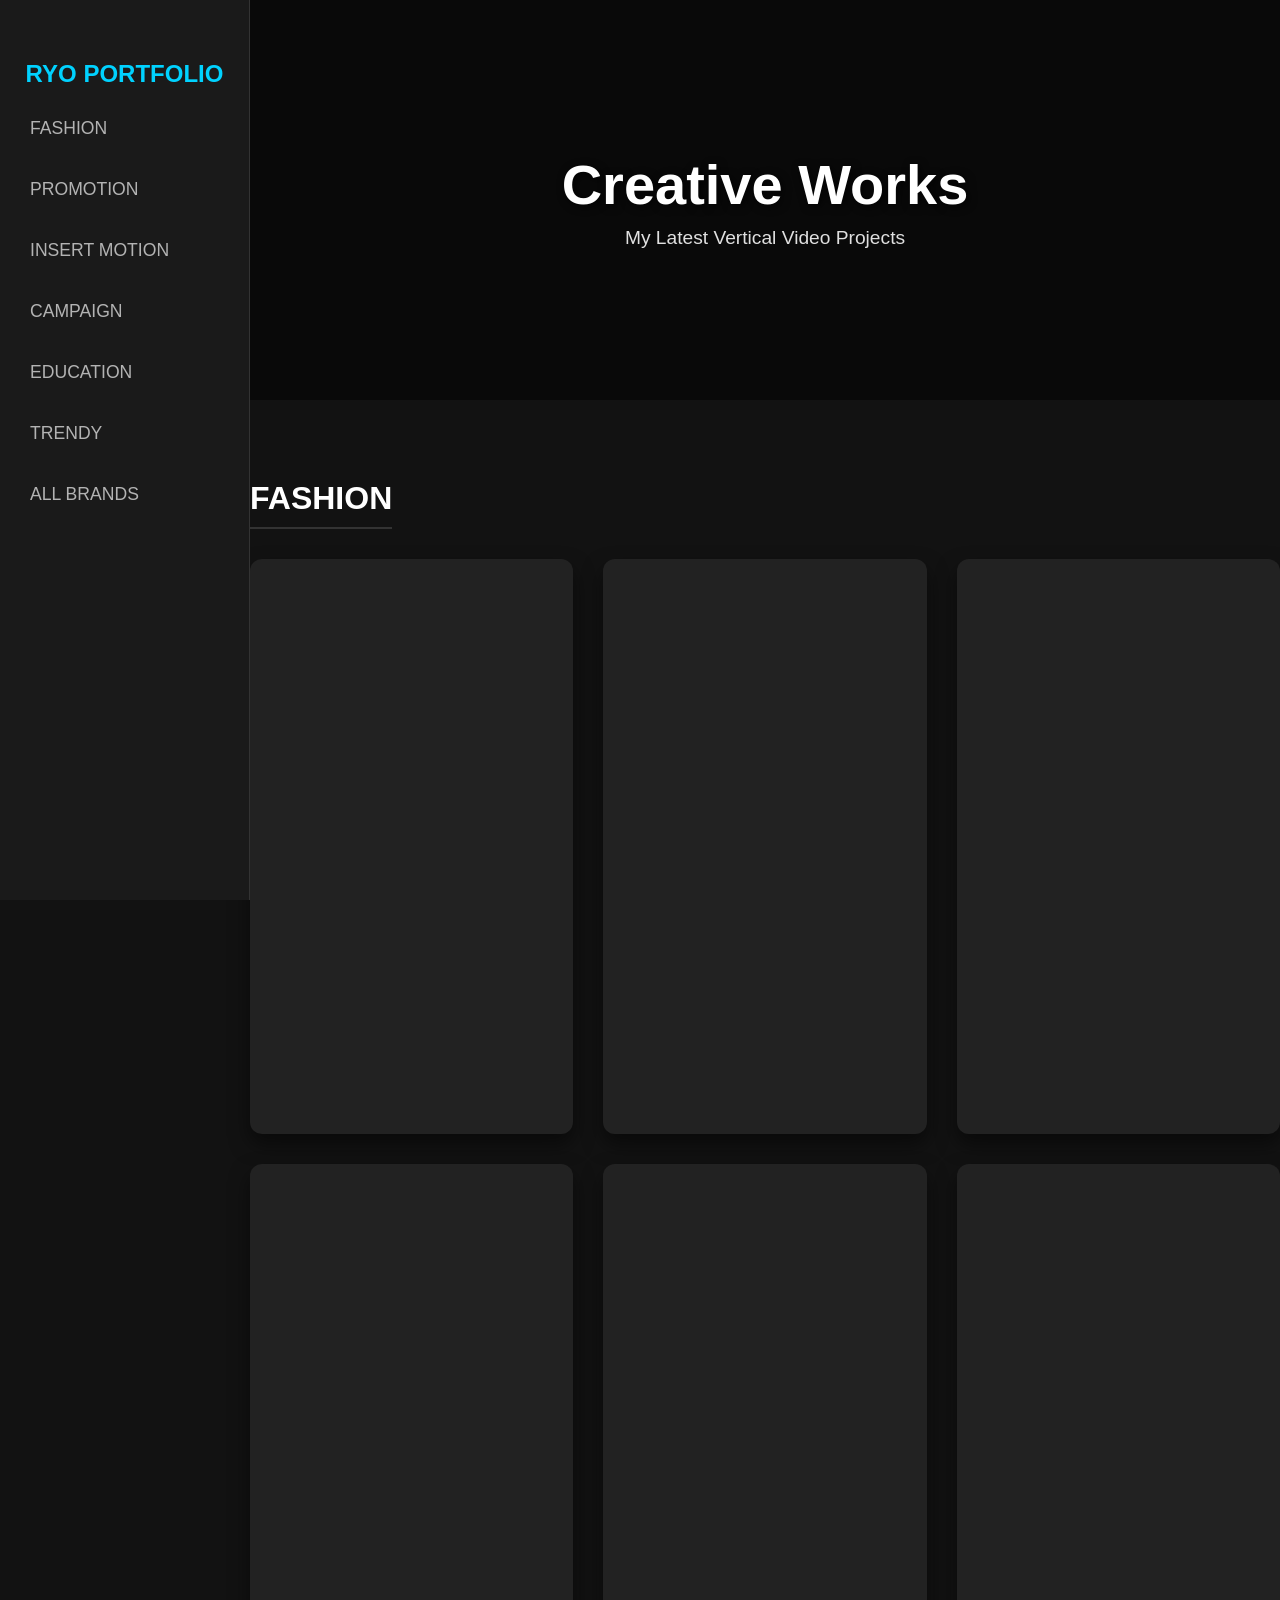
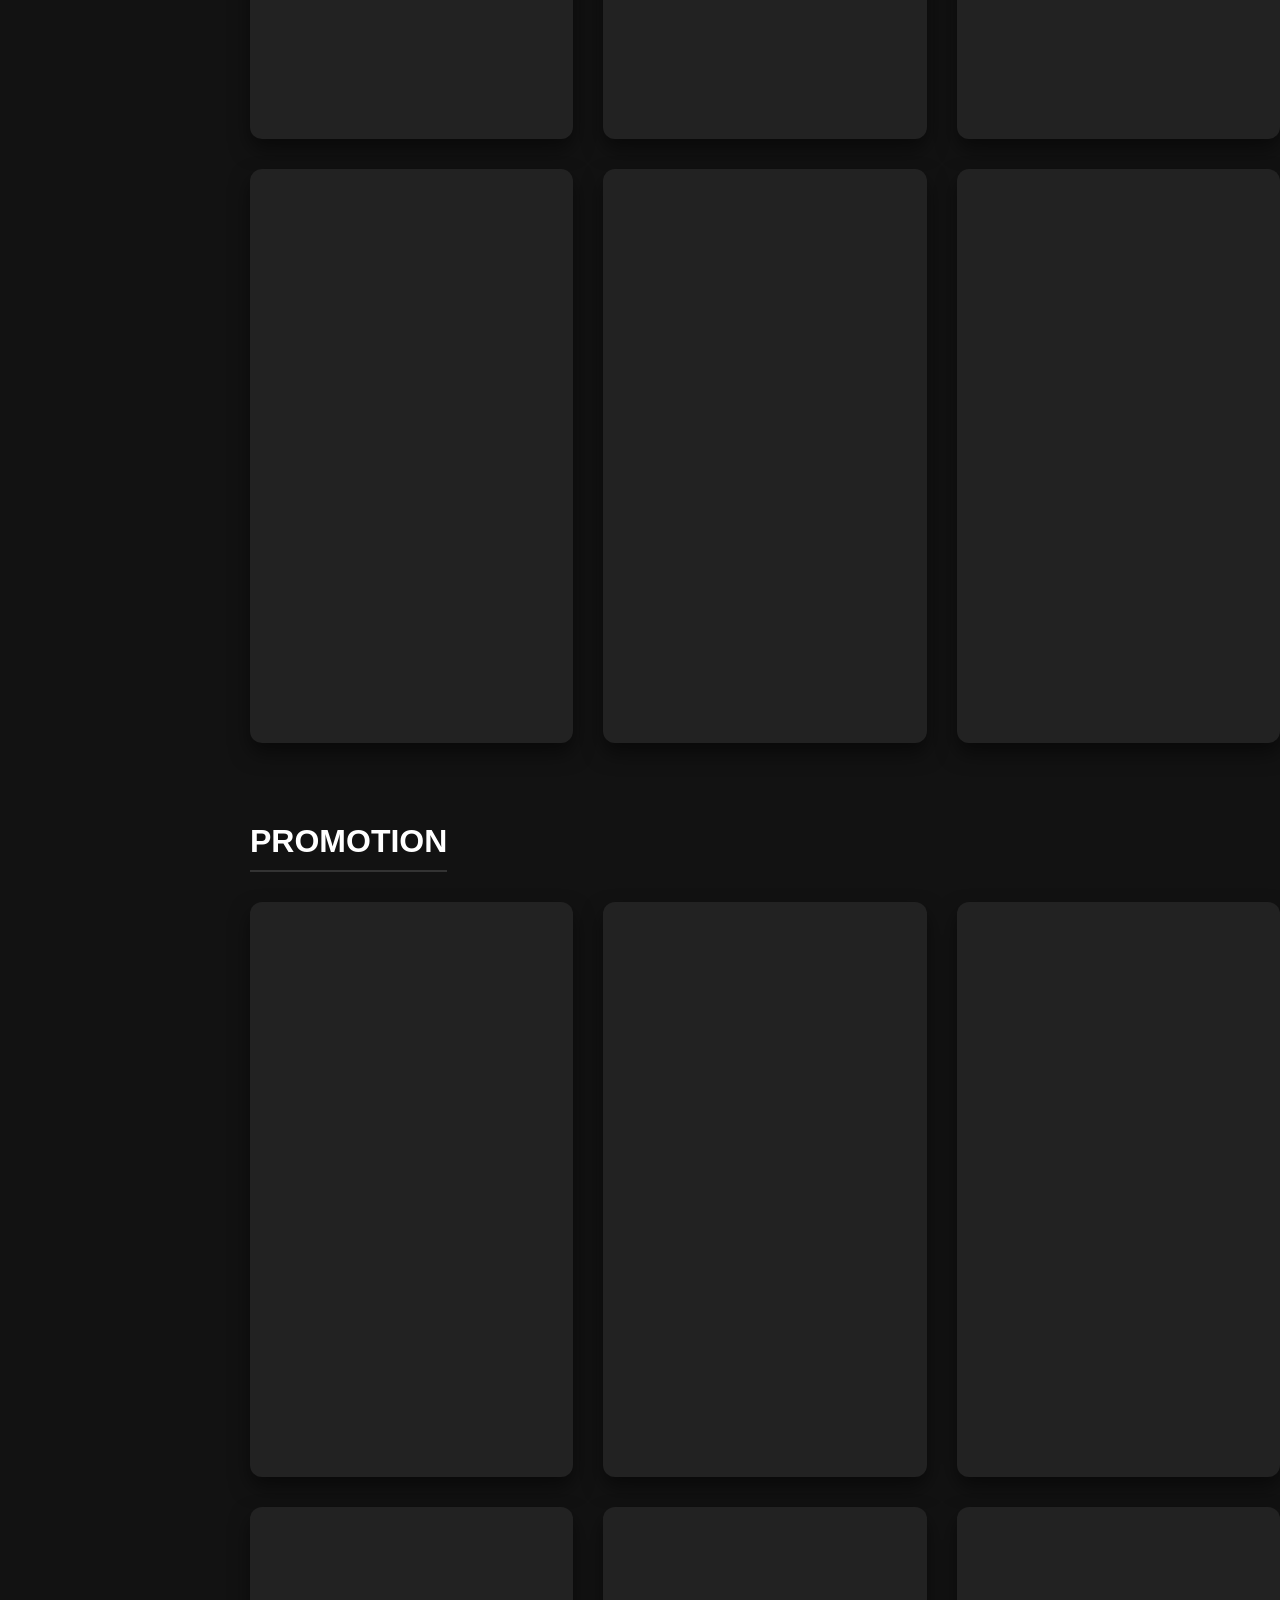
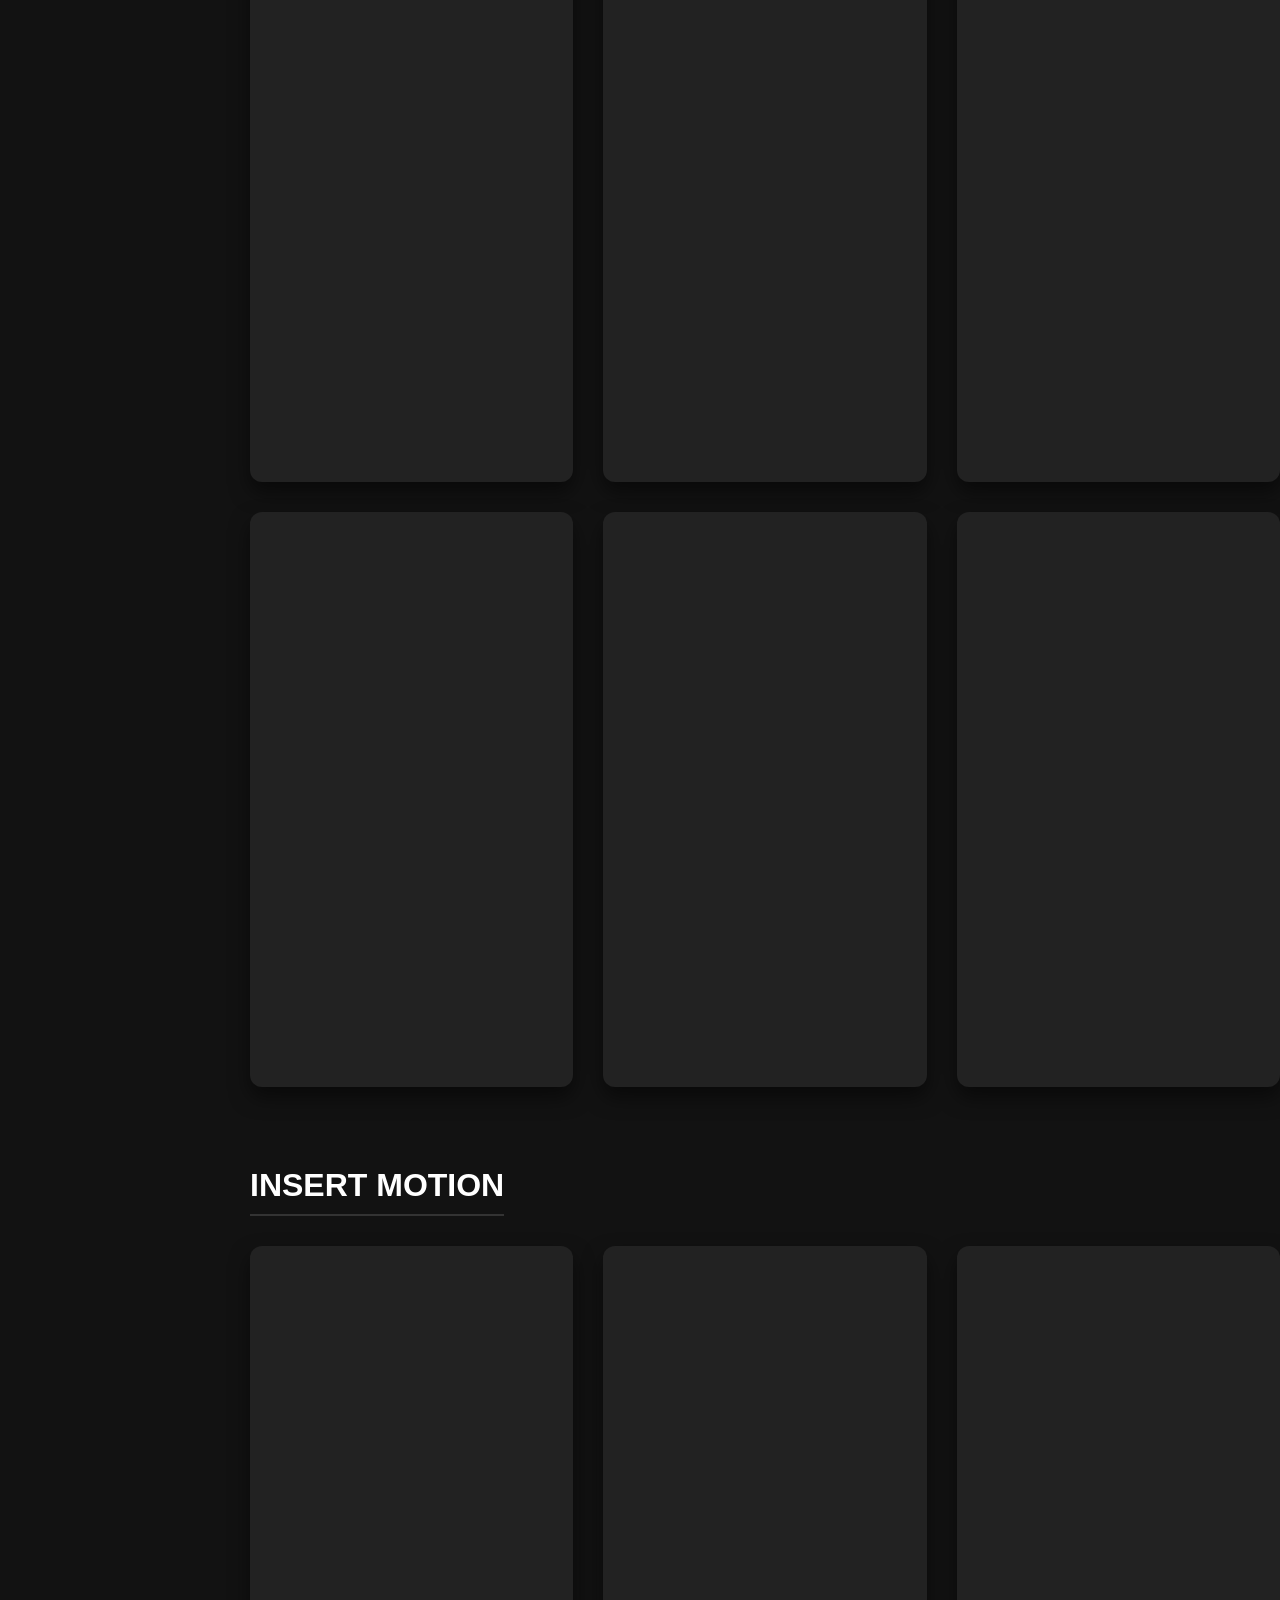
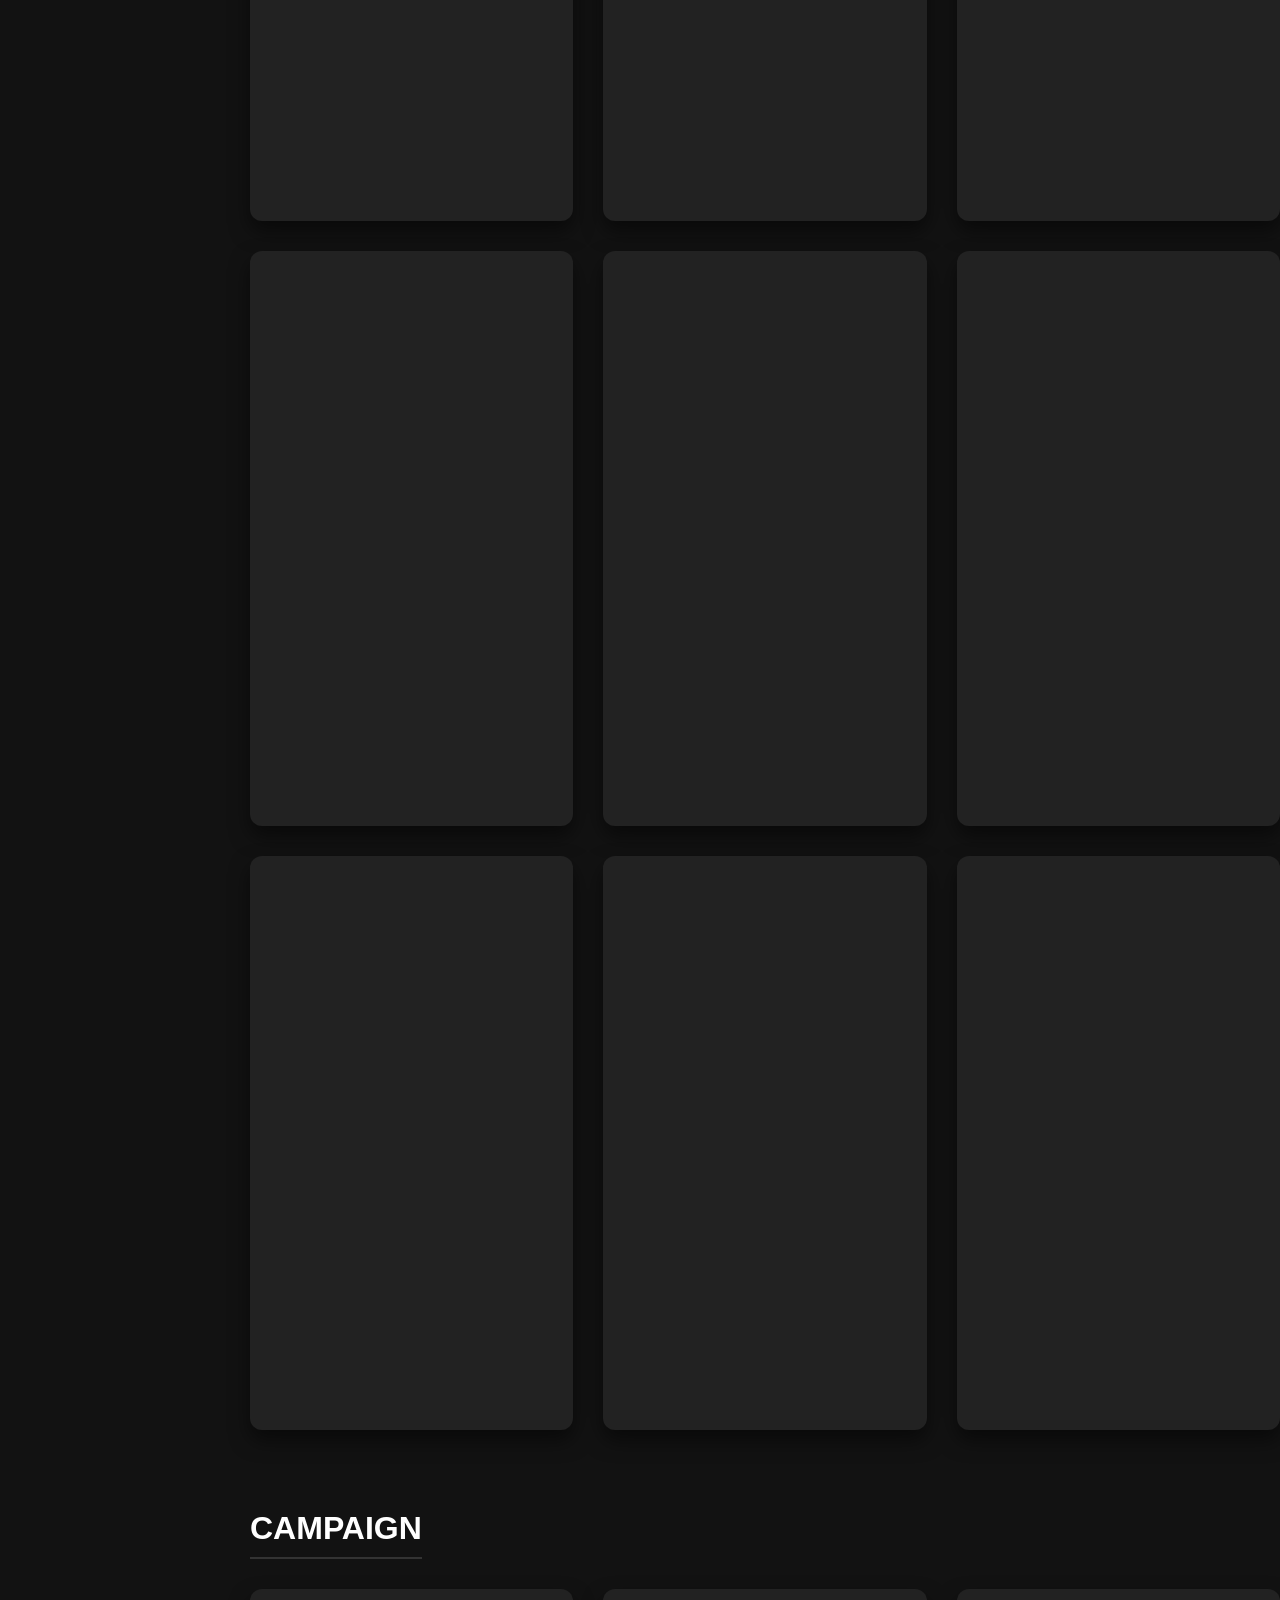
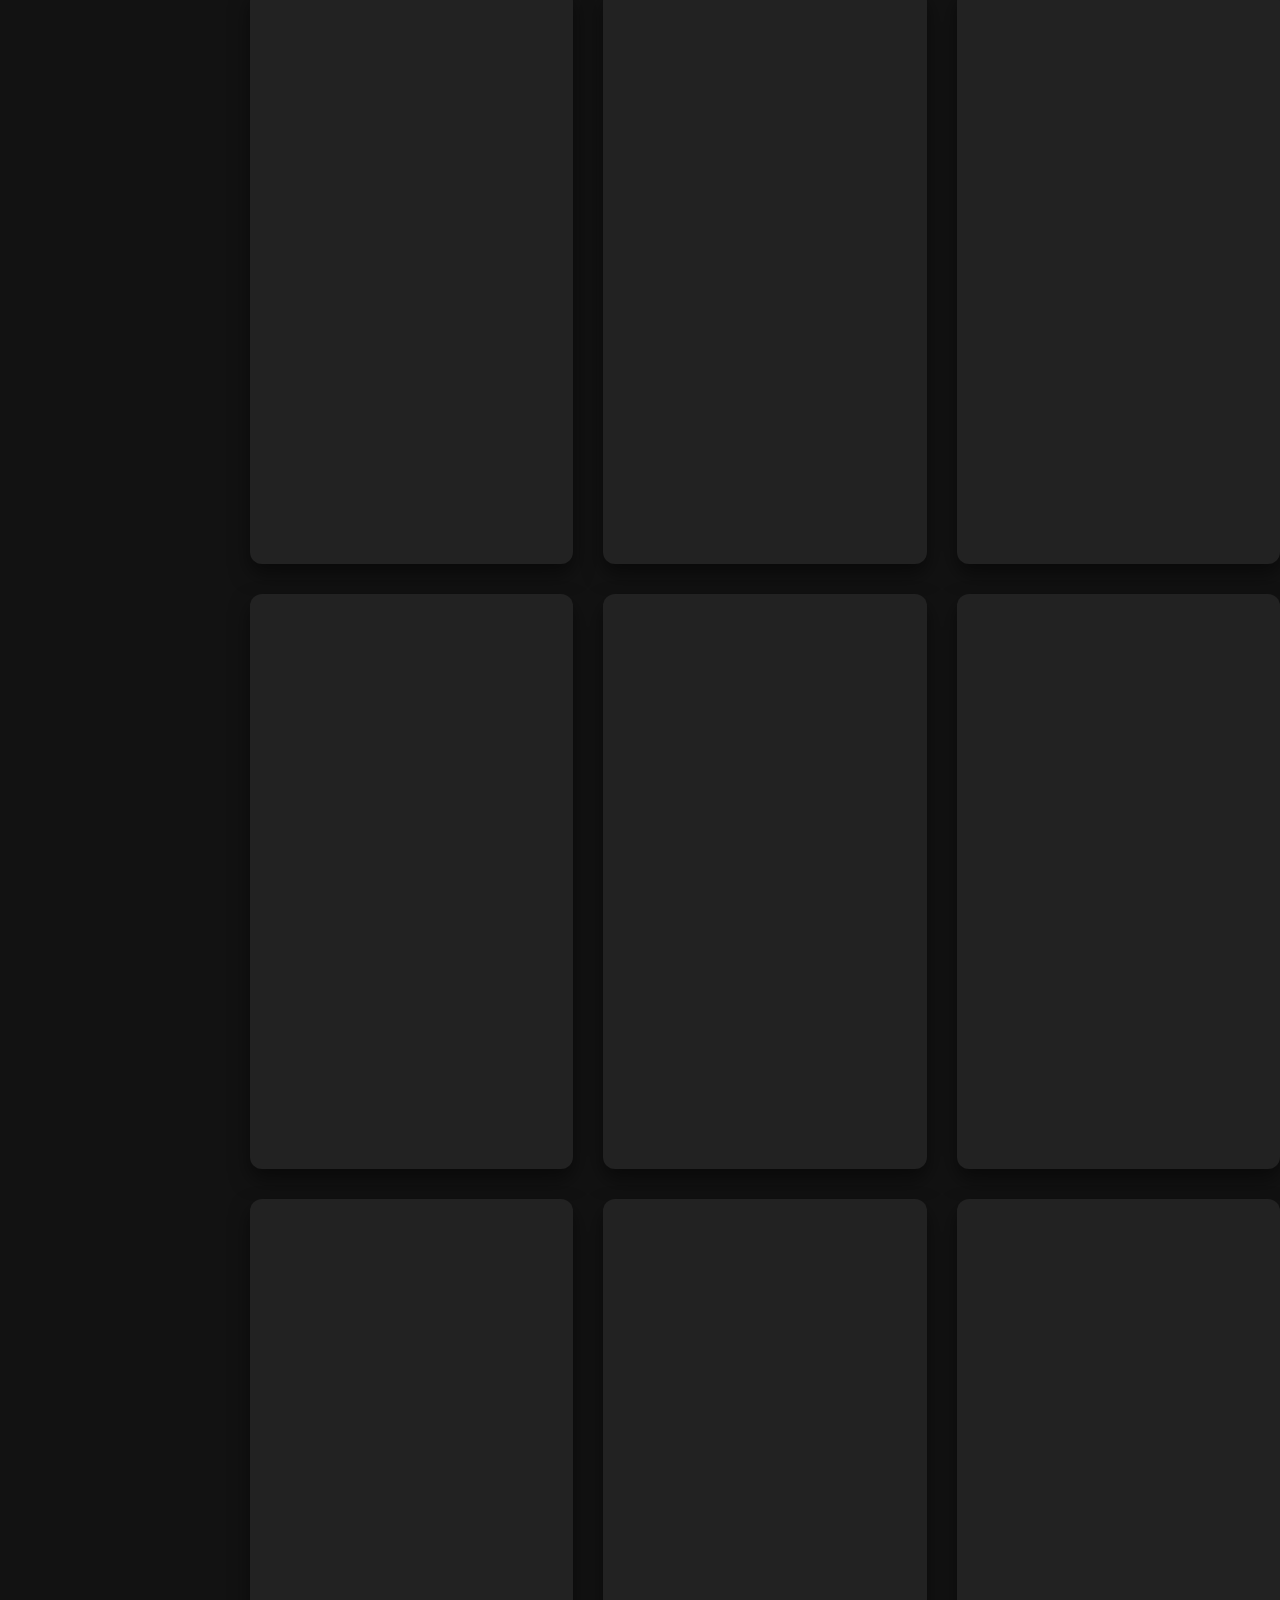
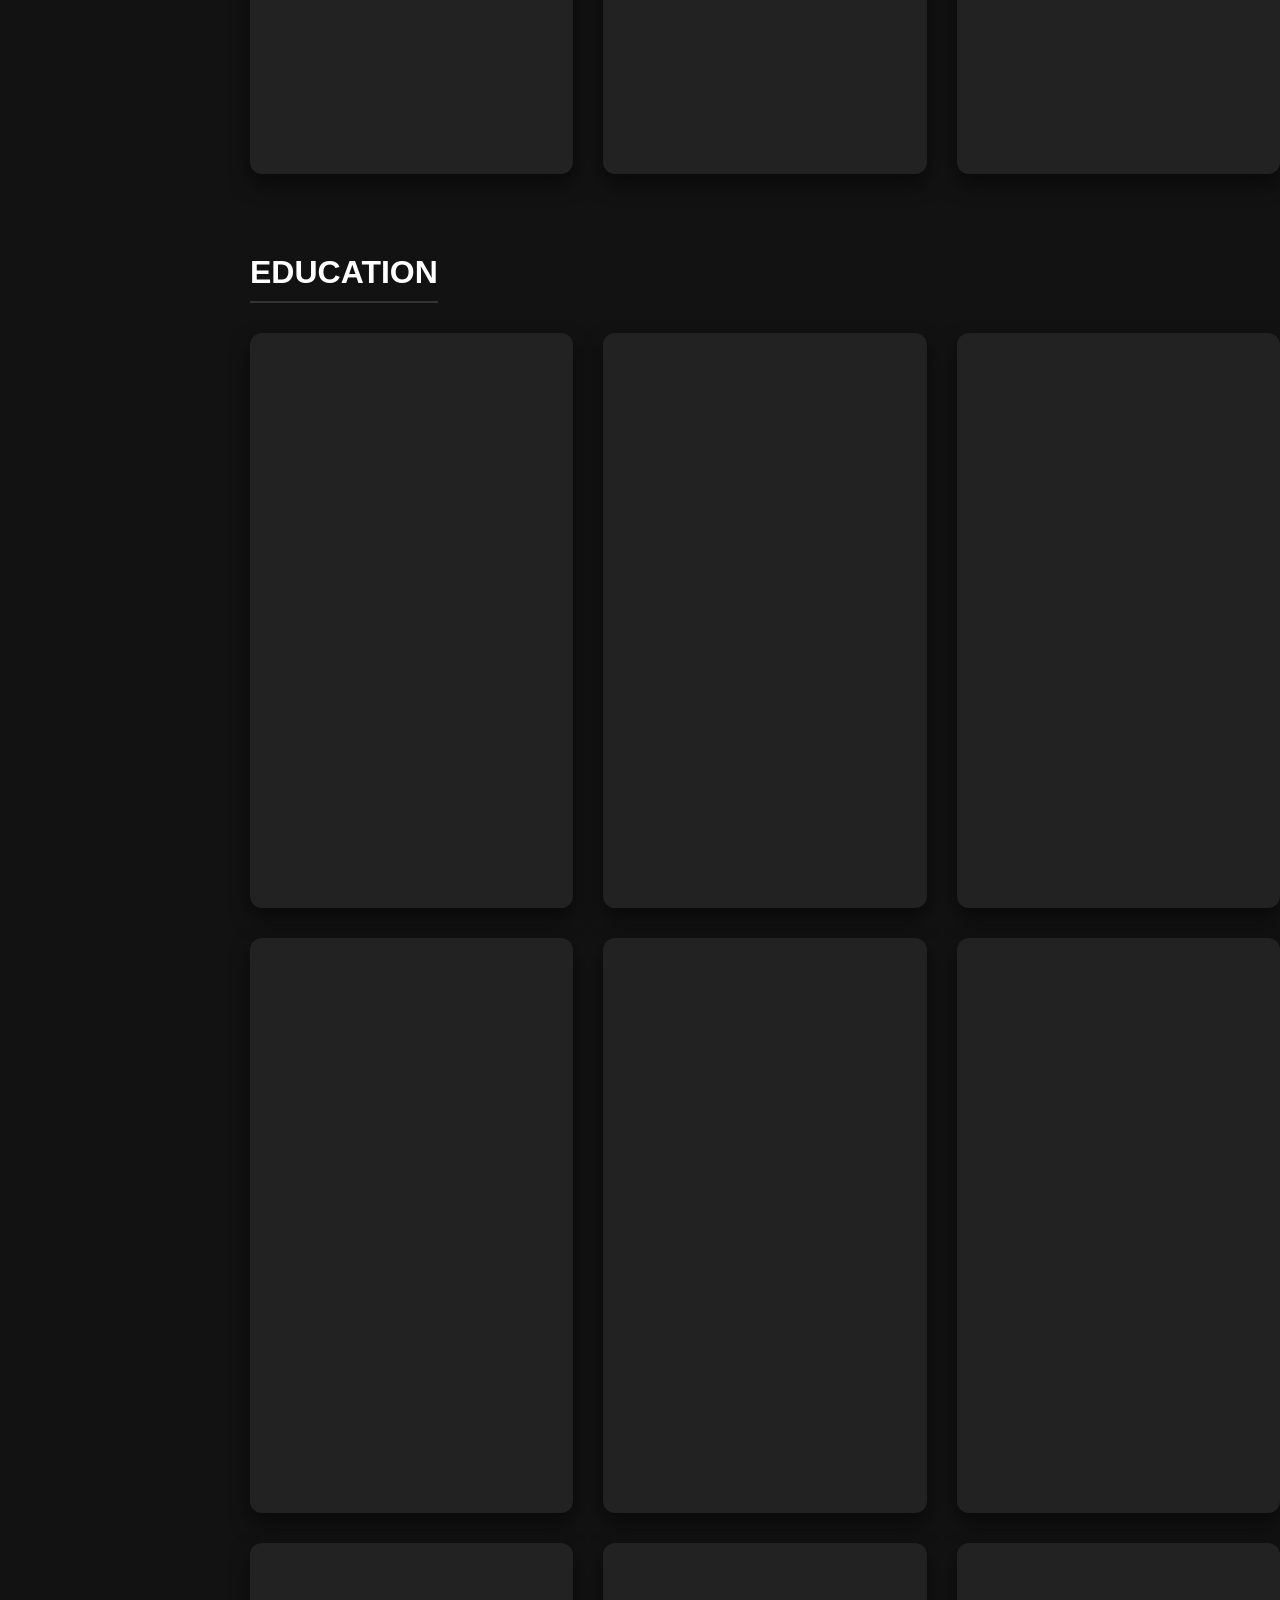
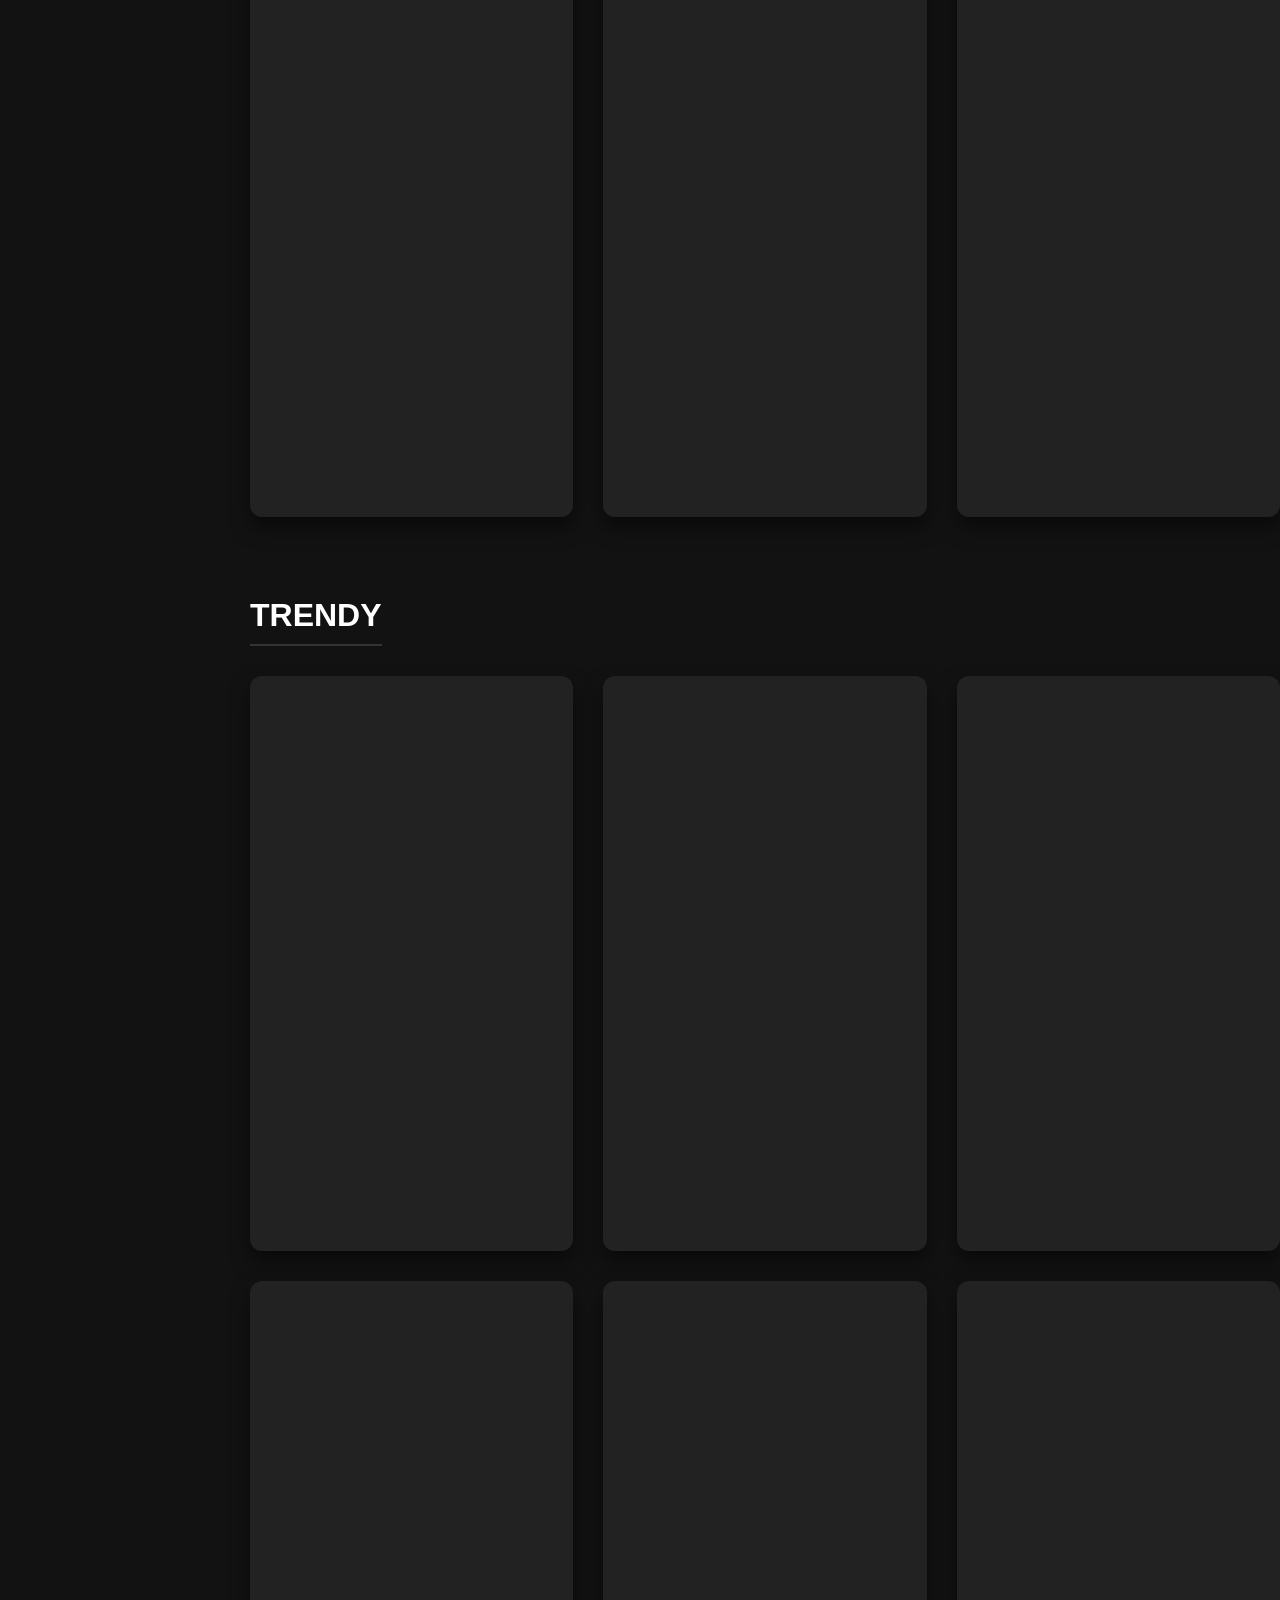
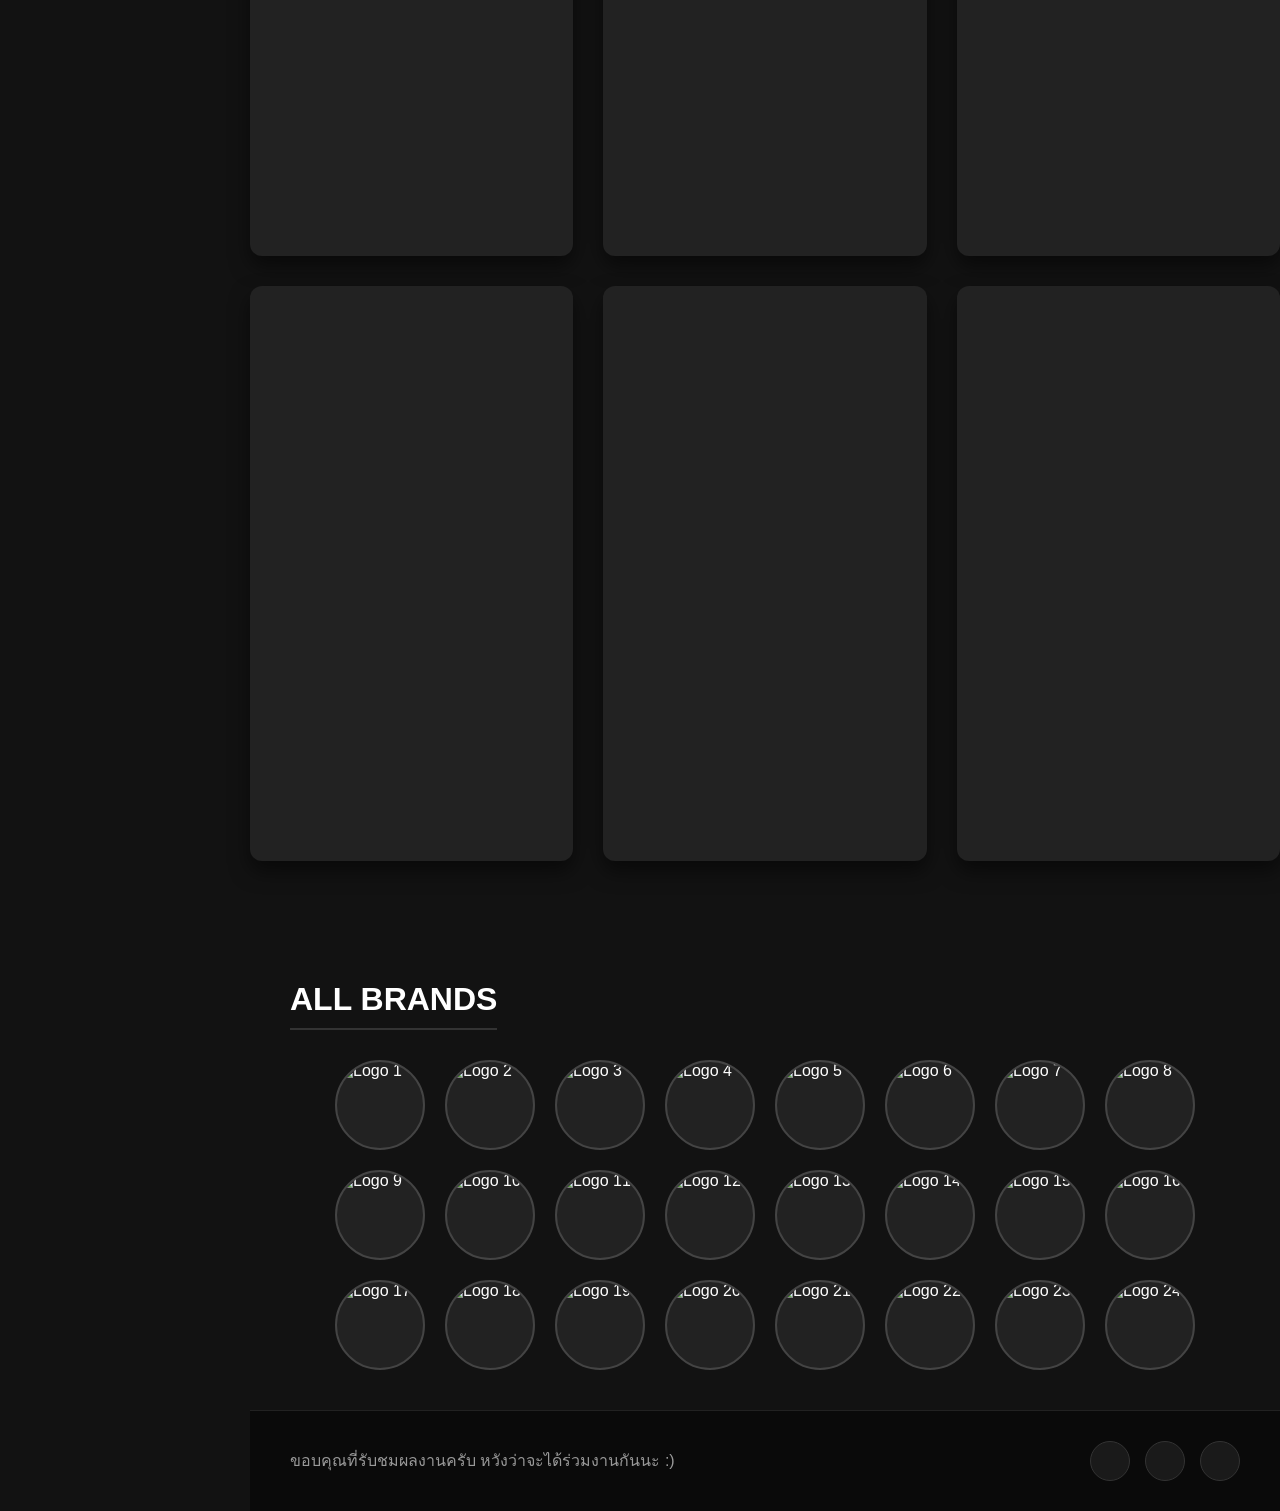
==== Ryo_Portfolio.html @ 55f258bc "first commit" ====
<!DOCTYPE html>
<html lang="th">
<head>
    <meta charset="UTF-8">
    <meta name="viewport" content="width=device-width, initial-scale=1.0">
    <title>My Video Portfolio</title>
    <style>
        /* ================= Reset & Global ================= */
        * {
            margin: 0;
            padding: 0;
            box-sizing: border-box;
            font-family: 'Segoe UI', Tahoma, Geneva, Verdana, sans-serif;
        }
        body {
            background-color: #121212;
            color: #ffffff;
            overflow-x: hidden;
        }

        .app-container {
            display: flex;
            min-height: 100vh;
        }


        /* ================= Navigator (Left Sidebar) ================= */
        .sidebar {
            width: 250px;
            background-color: #1a1a1a;
            padding: 30px 20px;
            position: fixed;
            height: 100vh;
            left: 0;
            top: 0;
            transition: transform 0.3s ease-in-out;
            z-index: 100;
            border-right: 1px solid #333;
        }
        
        .sidebar h2 {
            color: #00d2ff;
            margin-top: 30px;
            margin-bottom: 20px;
            text-align: center;
        }
        .nav-menu {
            list-style: none;
        }
        .nav-menu li {
            margin-bottom: 20px;
        }
        .nav-menu a {
            color: #b3b3b3;
            text-decoration: none;
            font-size: 1.1rem;
            display: block;
            padding: 10px;
            border-radius: 8px;
            transition: all 0.2s;
        }
        .nav-menu a:hover, .nav-menu a.active {
            background-color: #333;
            color: #fff;
        }

        /* ================= Mobile Hamburger Menu ================= */
        .menu-toggle {
            display: none;
            position: fixed;
            top: 15px;
            left: 15px;
            z-index: 101;
            background-color: rgba(0, 0, 0, 0.7);
            color: white;
            border: 1px solid #333;
            padding: 10px 15px;
            border-radius: 5px;
            cursor: pointer;
            backdrop-filter: blur(5px);
        }

        /* ================= Main Content ================= */
        .main-content {
            margin-left: 250px;
            flex: 1;
            width: calc(100% - 250px);
        }

        /* ================= Header Image ================= */
        .header-hero {
            position: relative;
            width: 100%;
            height: 400px;
            background-image: url('https://images.unsplash.com/photo-1579546929518-9e396f3cc809?w=1600&q=80');
            background-size: cover;
            background-position: center;
        }
        .header-overlay {
            position: absolute;
            top: 0; left: 0; right: 0; bottom: 0;
            background: rgba(0, 0, 0, 0.5);
            display: flex;
            flex-direction: column;
            align-items: center;
            justify-content: center;
            text-align: center;
        }
        .header-hero h1 {
            font-size: 3.5rem;
            margin-bottom: 10px;
            text-shadow: 2px 2px 8px rgba(0,0,0,0.8);
        }
        .header-hero p {
            font-size: 1.2rem;
            color: #e0e0e0;
        }

        /* ================= Global Section Styles ================= */
        .content-section {
            padding: 40px;
            max-width: 1200px;
            margin: 0 auto;
        }
        .section-title {
            margin-bottom: 30px;
            font-size: 2rem;
            border-bottom: 2px solid #333;
            padding-top: 80px;
            padding-bottom: 10px;
            display: inline-block;
        }

        /* ================= Brand Logos Section ================= */
        .brands-wrapper {
            display: flex;
            flex-wrap: wrap; /* Desktop ให้ปัดบรรทัดใหม่เมื่อเต็ม */
            gap: 20px;
            justify-content: center;
        }
        .brand-circle {
            width: 90px;
            height: 90px;
            border-radius: 50%; /* ทำให้เป็นวงกลม */
            background-color: #222;
            border: 2px solid #444;
            display: flex;
            align-items: center;
            justify-content: center;
            overflow: hidden;
            transition: transform 0.3s;
        }
        .brand-circle:hover {
            transform: scale(1.1); /* ขยายเมื่อเอาเมาส์ชี้ */
            border-color: #00d2ff;
        }
        .brand-circle img {
            width: 100%;
            height: 100%;
            object-fit: cover; /* ตัดรูปให้เต็มวงกลมพอดี */
            /* หากโลโก้คุณเป็นพื้นหลังขาว ให้เปลี่ยนเป็น object-fit: contain; แทน */
        }

        /* ================= Portfolio Video Section ================= */
        .video-grid {
            display: grid;
            grid-template-columns: repeat(3, 1fr);
            gap: 30px;
        }
        .video-card {
            width: 100%;
            aspect-ratio: 9 / 16;
            background-color: #222;
            border-radius: 12px;
            overflow: hidden;
            box-shadow: 0 10px 20px rgba(0,0,0,0.5);
            transition: transform 0.3s;
        }
        .video-card:hover {
            transform: translateY(-5px);
        }
        .video-card iframe {
            width: 100%;
            height: 100%;
            border: none;
        }

        /* ================= Footer Section (เพิ่มใหม่) ================= */
        .site-footer {
            background-color: #0a0a0a; /* โทนสีแตกต่างจาก body เล็กน้อย (ดำสนิทขึ้น) */
            border-top: 1px solid #222;
            padding: 30px 40px;
            margin-top: auto; /* ดัน Footer ไปล่างสุดเสมอ */
            display: flex;
            justify-content: space-between;
            align-items: center;
            flex-wrap: wrap;
            gap: 20px;
        }
        .footer-text p {
            color: #999;
            font-size: 1rem;
        }
        .footer-socials {
            display: flex;
            gap: 15px;
        }
        .footer-socials a {
            display: flex;
            align-items: center;
            justify-content: center;
            width: 40px;
            height: 40px;
            background-color: #1a1a1a;
            color: #fff;
            border-radius: 50%;
            text-decoration: none;
            transition: background-color 0.3s, transform 0.3s;
            border: 1px solid #333;
        }
        .footer-socials a:hover {
            background-color: #00d2ff;
            color: #121212;
            transform: translateY(-3px);
        }

        /* ================= Responsive Design ================= */
        
        /* Tablet: 2 คอลัมน์ หรือลดขนาด */
        @media (max-width: 1024px) {
            .video-grid {
                gap: 20px;
            }
            .header-hero h1 {
                font-size: 2.8rem;
            }
            .brand-circle {
                width: 80px;
                height: 80px;
            }
        }

        /* Phone: จัดเรียงแถวเดียว + Horizontal Scroll */
        @media (max-width: 768px) {
            .menu-toggle {
                display: block;
            }
            .sidebar {
                transform: translateX(-100%);
            }
            .sidebar.open {
                transform: translateX(0);
            }
            .main-content {
                margin-left: 0;
                width: 100%;
            }
            .header-hero {
                height: 300px;
            }

            .content-section {
                padding: 20px 0;
            }
            .section-title {
                margin-left: 20px;
            }

            /* --- Logo Section บนมือถือ (แถวเดียวปัดขวา) --- */
            .brands-wrapper {
                flex-wrap: nowrap; /* ไม่ให้ปัดบรรทัดใหม่ */
                justify-content: flex-start;
                overflow-x: auto; /* เลื่อนแนวนอน */
                scroll-snap-type: x mandatory;
                -webkit-overflow-scrolling: touch;
                padding: 10px 20px;
                gap: 15px;
            }
            .brand-circle {
                flex: 0 0 auto; /* ป้องกันไม่ให้วงกลมหดตัว */
                width: 70px;
                height: 70px;
                scroll-snap-align: center;
            }

            /* --- Video Section บนมือถือ (แถวเดียวปัดขวา) --- */
            .video-grid {
                display: flex;
                overflow-x: auto;
                scroll-snap-type: x mandatory;
                -webkit-overflow-scrolling: touch;
                gap: 15px;
                padding: 10px 20px 40px 20px;
            }
            .video-card {
                flex: 0 0 75%;
                scroll-snap-align: center;
            }

            /* ซ่อน Scrollbar แนวนอน (ทั้ง Logo และ Video) */
            .brands-wrapper::-webkit-scrollbar,
            .video-grid::-webkit-scrollbar {
                display: none;
            }
            .brands-wrapper,
            .video-grid {
                -ms-overflow-style: none;
                scrollbar-width: none;
            }
        /* Footer บนมือถือ จัดเรียงกึ่งกลางเพื่อความสวยงาม */
            .site-footer {
                flex-direction: column;
                text-align: center;
                padding: 30px 20px;
            }
        }
    </style>
</head>
<body>

    <div class="app-container">
        
        <!-- Mobile Hamburger Menu Button -->
        <button class="menu-toggle" id="menuToggle">☰ Menu</button>

        <!-- Left Navigator -->
        <nav class="sidebar" id="sidebar">
    <!-- เปลี่ยน h2 เป็นลิงก์ และใส่ id="go-to-top" -->
    <a href="#" id="go-to-top" style="text-decoration: none;">
        <h2>RYO PORTFOLIO</h2>
    </a>
    <ul class="nav-menu">
                <li><a href="#FASHION">FASHION</a></li>
                <li><a href="#PROMO">PROMOTION</a></li>
                <li><a href="#INSERT">INSERT MOTION</a></li>
                <li><a href="#CAM">CAMPAIGN</a></li>
                <li><a href="#EDU">EDUCATION</a></li>
                <li><a href="#TREND">TRENDY</a></li>
                <li><a href="#BRANDS">ALL BRANDS</a></li>
            </ul>
        </nav>

        <!-- Main Content Area -->
        <main class="main-content">
            
            <!-- Header Image -->
            <header class="header-hero">
                <div class="header-overlay">
                    <h1>Creative Works</h1>
                    <p>My Latest Vertical Video Projects</p>
                </div>
            </header>

            <!-- Video Grid Section -->
            <section class="portfolio-section">
                <h2 class="section-title" id="FASHION">FASHION</h2>
                
                <div class="video-grid">
                    <!-- วิดีโอ 1 -->
                    <div class="video-card">
                        <iframe src="https://drive.google.com/file/d/YOUR_VIDEO_ID_1/preview" allow="autoplay; fullscreen"></iframe>
                    </div>
                    <!-- วิดีโอ 2 -->
                    <div class="video-card">
                        <iframe src="https://drive.google.com/file/d/YOUR_VIDEO_ID_2/preview" allow="autoplay; fullscreen"></iframe>
                    </div>
                    <!-- วิดีโอ 3 -->
                    <div class="video-card">
                        <iframe src="https://drive.google.com/file/d/YOUR_VIDEO_ID_3/preview" allow="autoplay; fullscreen"></iframe>
                    </div>
                    <!-- วิดีโอ 4 -->
                    <div class="video-card">
                        <iframe src="https://drive.google.com/file/d/YOUR_VIDEO_ID_4/preview" allow="autoplay; fullscreen"></iframe>
                    </div>
                    <!-- วิดีโอ 5 -->
                    <div class="video-card">
                        <iframe src="https://drive.google.com/file/d/YOUR_VIDEO_ID_5/preview" allow="autoplay; fullscreen"></iframe>
                    </div>
                    <!-- วิดีโอ 6 -->
                    <div class="video-card">
                        <iframe src="https://drive.google.com/file/d/YOUR_VIDEO_ID_6/preview" allow="autoplay; fullscreen"></iframe>
                    </div>
                    <!-- วิดีโอ 7 -->
                    <div class="video-card">
                        <iframe src="https://drive.google.com/file/d/YOUR_VIDEO_ID_7/preview" allow="autoplay; fullscreen"></iframe>
                    </div>
                    <!-- วิดีโอ 8 -->
                    <div class="video-card">
                        <iframe src="https://drive.google.com/file/d/YOUR_VIDEO_ID_8/preview" allow="autoplay; fullscreen"></iframe>
                    </div>
                    <!-- วิดีโอ 9 -->
                    <div class="video-card">
                        <iframe src="https://drive.google.com/file/d/YOUR_VIDEO_ID_9/preview" allow="autoplay; fullscreen"></iframe>
                    </div>
                </div>

                <h2 class="section-title" id="PROMO">PROMOTION</h2>
                
                <div class="video-grid">
                    <!-- วิดีโอ 1 -->
                    <div class="video-card">
                        <iframe src="https://drive.google.com/file/d/YOUR_VIDEO_ID_1/preview" allow="autoplay; fullscreen"></iframe>
                    </div>
                    <!-- วิดีโอ 2 -->
                    <div class="video-card">
                        <iframe src="https://drive.google.com/file/d/YOUR_VIDEO_ID_2/preview" allow="autoplay; fullscreen"></iframe>
                    </div>
                    <!-- วิดีโอ 3 -->
                    <div class="video-card">
                        <iframe src="https://drive.google.com/file/d/YOUR_VIDEO_ID_3/preview" allow="autoplay; fullscreen"></iframe>
                    </div>
                    <!-- วิดีโอ 4 -->
                    <div class="video-card">
                        <iframe src="https://drive.google.com/file/d/YOUR_VIDEO_ID_4/preview" allow="autoplay; fullscreen"></iframe>
                    </div>
                    <!-- วิดีโอ 5 -->
                    <div class="video-card">
                        <iframe src="https://drive.google.com/file/d/YOUR_VIDEO_ID_5/preview" allow="autoplay; fullscreen"></iframe>
                    </div>
                    <!-- วิดีโอ 6 -->
                    <div class="video-card">
                        <iframe src="https://drive.google.com/file/d/YOUR_VIDEO_ID_6/preview" allow="autoplay; fullscreen"></iframe>
                    </div>
                    <!-- วิดีโอ 7 -->
                    <div class="video-card">
                        <iframe src="https://drive.google.com/file/d/YOUR_VIDEO_ID_7/preview" allow="autoplay; fullscreen"></iframe>
                    </div>
                    <!-- วิดีโอ 8 -->
                    <div class="video-card">
                        <iframe src="https://drive.google.com/file/d/YOUR_VIDEO_ID_8/preview" allow="autoplay; fullscreen"></iframe>
                    </div>
                    <!-- วิดีโอ 9 -->
                    <div class="video-card">
                        <iframe src="https://drive.google.com/file/d/YOUR_VIDEO_ID_9/preview" allow="autoplay; fullscreen"></iframe>
                    </div>
                </div>

                <h2 class="section-title" id="INSERT">INSERT MOTION</h2>
                
                <div class="video-grid">
                    <!-- วิดีโอ 1 -->
                    <div class="video-card">
                        <iframe src="https://drive.google.com/file/d/YOUR_VIDEO_ID_1/preview" allow="autoplay; fullscreen"></iframe>
                    </div>
                    <!-- วิดีโอ 2 -->
                    <div class="video-card">
                        <iframe src="https://drive.google.com/file/d/YOUR_VIDEO_ID_2/preview" allow="autoplay; fullscreen"></iframe>
                    </div>
                    <!-- วิดีโอ 3 -->
                    <div class="video-card">
                        <iframe src="https://drive.google.com/file/d/YOUR_VIDEO_ID_3/preview" allow="autoplay; fullscreen"></iframe>
                    </div>
                    <!-- วิดีโอ 4 -->
                    <div class="video-card">
                        <iframe src="https://drive.google.com/file/d/YOUR_VIDEO_ID_4/preview" allow="autoplay; fullscreen"></iframe>
                    </div>
                    <!-- วิดีโอ 5 -->
                    <div class="video-card">
                        <iframe src="https://drive.google.com/file/d/YOUR_VIDEO_ID_5/preview" allow="autoplay; fullscreen"></iframe>
                    </div>
                    <!-- วิดีโอ 6 -->
                    <div class="video-card">
                        <iframe src="https://drive.google.com/file/d/YOUR_VIDEO_ID_6/preview" allow="autoplay; fullscreen"></iframe>
                    </div>
                    <!-- วิดีโอ 7 -->
                    <div class="video-card">
                        <iframe src="https://drive.google.com/file/d/YOUR_VIDEO_ID_7/preview" allow="autoplay; fullscreen"></iframe>
                    </div>
                    <!-- วิดีโอ 8 -->
                    <div class="video-card">
                        <iframe src="https://drive.google.com/file/d/YOUR_VIDEO_ID_8/preview" allow="autoplay; fullscreen"></iframe>
                    </div>
                    <!-- วิดีโอ 9 -->
                    <div class="video-card">
                        <iframe src="https://drive.google.com/file/d/YOUR_VIDEO_ID_9/preview" allow="autoplay; fullscreen"></iframe>
                    </div>
                </div>

                <h2 class="section-title" id="CAM">CAMPAIGN</h2>
                
                <div class="video-grid">
                    <!-- วิดีโอ 1 -->
                    <div class="video-card">
                        <iframe src="https://drive.google.com/file/d/YOUR_VIDEO_ID_1/preview" allow="autoplay; fullscreen"></iframe>
                    </div>
                    <!-- วิดีโอ 2 -->
                    <div class="video-card">
                        <iframe src="https://drive.google.com/file/d/YOUR_VIDEO_ID_2/preview" allow="autoplay; fullscreen"></iframe>
                    </div>
                    <!-- วิดีโอ 3 -->
                    <div class="video-card">
                        <iframe src="https://drive.google.com/file/d/YOUR_VIDEO_ID_3/preview" allow="autoplay; fullscreen"></iframe>
                    </div>
                    <!-- วิดีโอ 4 -->
                    <div class="video-card">
                        <iframe src="https://drive.google.com/file/d/YOUR_VIDEO_ID_4/preview" allow="autoplay; fullscreen"></iframe>
                    </div>
                    <!-- วิดีโอ 5 -->
                    <div class="video-card">
                        <iframe src="https://drive.google.com/file/d/YOUR_VIDEO_ID_5/preview" allow="autoplay; fullscreen"></iframe>
                    </div>
                    <!-- วิดีโอ 6 -->
                    <div class="video-card">
                        <iframe src="https://drive.google.com/file/d/YOUR_VIDEO_ID_6/preview" allow="autoplay; fullscreen"></iframe>
                    </div>
                    <!-- วิดีโอ 7 -->
                    <div class="video-card">
                        <iframe src="https://drive.google.com/file/d/YOUR_VIDEO_ID_7/preview" allow="autoplay; fullscreen"></iframe>
                    </div>
                    <!-- วิดีโอ 8 -->
                    <div class="video-card">
                        <iframe src="https://drive.google.com/file/d/YOUR_VIDEO_ID_8/preview" allow="autoplay; fullscreen"></iframe>
                    </div>
                    <!-- วิดีโอ 9 -->
                    <div class="video-card">
                        <iframe src="https://drive.google.com/file/d/YOUR_VIDEO_ID_9/preview" allow="autoplay; fullscreen"></iframe>
                    </div>
                </div>

                <h2 class="section-title" id="EDU">EDUCATION</h2>
                
                <div class="video-grid">
                    <!-- วิดีโอ 1 -->
                    <div class="video-card">
                        <iframe src="https://drive.google.com/file/d/YOUR_VIDEO_ID_1/preview" allow="autoplay; fullscreen"></iframe>
                    </div>
                    <!-- วิดีโอ 2 -->
                    <div class="video-card">
                        <iframe src="https://drive.google.com/file/d/YOUR_VIDEO_ID_2/preview" allow="autoplay; fullscreen"></iframe>
                    </div>
                    <!-- วิดีโอ 3 -->
                    <div class="video-card">
                        <iframe src="https://drive.google.com/file/d/YOUR_VIDEO_ID_3/preview" allow="autoplay; fullscreen"></iframe>
                    </div>
                    <!-- วิดีโอ 4 -->
                    <div class="video-card">
                        <iframe src="https://drive.google.com/file/d/YOUR_VIDEO_ID_4/preview" allow="autoplay; fullscreen"></iframe>
                    </div>
                    <!-- วิดีโอ 5 -->
                    <div class="video-card">
                        <iframe src="https://drive.google.com/file/d/YOUR_VIDEO_ID_5/preview" allow="autoplay; fullscreen"></iframe>
                    </div>
                    <!-- วิดีโอ 6 -->
                    <div class="video-card">
                        <iframe src="https://drive.google.com/file/d/YOUR_VIDEO_ID_6/preview" allow="autoplay; fullscreen"></iframe>
                    </div>
                    <!-- วิดีโอ 7 -->
                    <div class="video-card">
                        <iframe src="https://drive.google.com/file/d/YOUR_VIDEO_ID_7/preview" allow="autoplay; fullscreen"></iframe>
                    </div>
                    <!-- วิดีโอ 8 -->
                    <div class="video-card">
                        <iframe src="https://drive.google.com/file/d/YOUR_VIDEO_ID_8/preview" allow="autoplay; fullscreen"></iframe>
                    </div>
                    <!-- วิดีโอ 9 -->
                    <div class="video-card">
                        <iframe src="https://drive.google.com/file/d/YOUR_VIDEO_ID_9/preview" allow="autoplay; fullscreen"></iframe>
                    </div>
                </div>

                <h2 class="section-title" id="TREND">TRENDY</h2>

                <div class="video-grid">
                    <!-- วิดีโอ 1 -->
                    <div class="video-card">
                        <iframe src="https://drive.google.com/file/d/YOUR_VIDEO_ID_1/preview" allow="autoplay; fullscreen"></iframe>
                    </div>
                    <!-- วิดีโอ 2 -->
                    <div class="video-card">
                        <iframe src="https://drive.google.com/file/d/YOUR_VIDEO_ID_2/preview" allow="autoplay; fullscreen"></iframe>
                    </div>
                    <!-- วิดีโอ 3 -->
                    <div class="video-card">
                        <iframe src="https://drive.google.com/file/d/YOUR_VIDEO_ID_3/preview" allow="autoplay; fullscreen"></iframe>
                    </div>
                    <!-- วิดีโอ 4 -->
                    <div class="video-card">
                        <iframe src="https://drive.google.com/file/d/YOUR_VIDEO_ID_4/preview" allow="autoplay; fullscreen"></iframe>
                    </div>
                    <!-- วิดีโอ 5 -->
                    <div class="video-card">
                        <iframe src="https://drive.google.com/file/d/YOUR_VIDEO_ID_5/preview" allow="autoplay; fullscreen"></iframe>
                    </div>
                    <!-- วิดีโอ 6 -->
                    <div class="video-card">
                        <iframe src="https://drive.google.com/file/d/YOUR_VIDEO_ID_6/preview" allow="autoplay; fullscreen"></iframe>
                    </div>
                    <!-- วิดีโอ 7 -->
                    <div class="video-card">
                        <iframe src="https://drive.google.com/file/d/YOUR_VIDEO_ID_7/preview" allow="autoplay; fullscreen"></iframe>
                    </div>
                    <!-- วิดีโอ 8 -->
                    <div class="video-card">
                        <iframe src="https://drive.google.com/file/d/YOUR_VIDEO_ID_8/preview" allow="autoplay; fullscreen"></iframe>
                    </div>
                    <!-- วิดีโอ 9 -->
                    <div class="video-card">
                        <iframe src="https://drive.google.com/file/d/YOUR_VIDEO_ID_9/preview" allow="autoplay; fullscreen"></iframe>
                    </div>
                </div>

            </section>

            <!-- Brand Logos Section (เพิ่มใหม่ 24 โลโก้) -->
            <section id="BRANDS" class="content-section">
                <h2 class="section-title">ALL BRANDS</h2>
                
                <div class="brands-wrapper">
                    <!-- โลโก้ 1 ถึง 24 -->
                    <!-- หมายเหตุ: เปลี่ยน src="..." เป็นลิงก์รูปโลโก้ของคุณได้เลย -->
                    <div class="brand-circle"><img src="https://ui-avatars.com/api/?name=B+1&background=random&color=fff" alt="Logo 1"></div>
                    <div class="brand-circle"><img src="https://ui-avatars.com/api/?name=B+2&background=random&color=fff" alt="Logo 2"></div>
                    <div class="brand-circle"><img src="https://ui-avatars.com/api/?name=B+3&background=random&color=fff" alt="Logo 3"></div>
                    <div class="brand-circle"><img src="https://ui-avatars.com/api/?name=B+4&background=random&color=fff" alt="Logo 4"></div>
                    <div class="brand-circle"><img src="https://ui-avatars.com/api/?name=B+5&background=random&color=fff" alt="Logo 5"></div>
                    <div class="brand-circle"><img src="https://ui-avatars.com/api/?name=B+6&background=random&color=fff" alt="Logo 6"></div>
                    <div class="brand-circle"><img src="https://ui-avatars.com/api/?name=B+7&background=random&color=fff" alt="Logo 7"></div>
                    <div class="brand-circle"><img src="https://ui-avatars.com/api/?name=B+8&background=random&color=fff" alt="Logo 8"></div>
                    
                    <div class="brand-circle"><img src="https://ui-avatars.com/api/?name=B+9&background=random&color=fff" alt="Logo 9"></div>
                    <div class="brand-circle"><img src="https://ui-avatars.com/api/?name=B+10&background=random&color=fff" alt="Logo 10"></div>
                    <div class="brand-circle"><img src="https://ui-avatars.com/api/?name=B+11&background=random&color=fff" alt="Logo 11"></div>
                    <div class="brand-circle"><img src="https://ui-avatars.com/api/?name=B+12&background=random&color=fff" alt="Logo 12"></div>
                    <div class="brand-circle"><img src="https://ui-avatars.com/api/?name=B+13&background=random&color=fff" alt="Logo 13"></div>
                    <div class="brand-circle"><img src="https://ui-avatars.com/api/?name=B+14&background=random&color=fff" alt="Logo 14"></div>
                    <div class="brand-circle"><img src="https://ui-avatars.com/api/?name=B+15&background=random&color=fff" alt="Logo 15"></div>
                    <div class="brand-circle"><img src="https://ui-avatars.com/api/?name=B+16&background=random&color=fff" alt="Logo 16"></div>
                    
                    <div class="brand-circle"><img src="https://ui-avatars.com/api/?name=B+17&background=random&color=fff" alt="Logo 17"></div>
                    <div class="brand-circle"><img src="https://ui-avatars.com/api/?name=B+18&background=random&color=fff" alt="Logo 18"></div>
                    <div class="brand-circle"><img src="https://ui-avatars.com/api/?name=B+19&background=random&color=fff" alt="Logo 19"></div>
                    <div class="brand-circle"><img src="https://ui-avatars.com/api/?name=B+20&background=random&color=fff" alt="Logo 20"></div>
                    <div class="brand-circle"><img src="https://ui-avatars.com/api/?name=B+21&background=random&color=fff" alt="Logo 21"></div>
                    <div class="brand-circle"><img src="https://ui-avatars.com/api/?name=B+22&background=random&color=fff" alt="Logo 22"></div>
                    <div class="brand-circle"><img src="https://ui-avatars.com/api/?name=B+23&background=random&color=fff" alt="Logo 23"></div>
                    <div class="brand-circle"><img src="https://ui-avatars.com/api/?name=B+24&background=random&color=fff" alt="Logo 24"></div>
                </div>
            </section>
            
            <!-- Footer Section (เพิ่มใหม่) -->
            <footer id="contact" class="site-footer">
                <div class="footer-text">
                    <p>ขอบคุณที่รับชมผลงานครับ หวังว่าจะได้ร่วมงานกันนะ :)</p>
                </div>
                <div class="footer-socials">
                    <!-- โซเชียล 3 อัน (สามารถเปลี่ยนลิงก์ตรง href="#") -->
                    <a href="#" target="_blank" title="Instagram"><i class="fab fa-instagram"></i></a>
                    <a href="#" target="_blank" title="Facebook"><i class="fab fa-facebook-f"></i></a>
                    <a href="#" target="_blank" title="YouTube"><i class="fab fa-youtube"></i></a>
                </div>
            </footer>
        </main>
    </div>

   <!-- JavaScript -->
    <script>
        const menuToggle = document.getElementById('menuToggle');
        const sidebar = document.getElementById('sidebar');

        // สลับเปิด/ปิด Sidebar (Mobile)
        menuToggle.addEventListener('click', () => {
            sidebar.classList.toggle('open');
            if(sidebar.classList.contains('open')) {
                menuToggle.innerHTML = '✕ Close';
            } else {
                menuToggle.innerHTML = '☰ Menu';
            }
        });

        // คลิกพื้นที่ว่างเพื่อปิดเมนู (Mobile)
        document.querySelector('.main-content').addEventListener('click', () => {
            if(window.innerWidth <= 768 && sidebar.classList.contains('open')) {
                sidebar.classList.remove('open');
                menuToggle.innerHTML = '☰ Menu';
            }
        });

        // ==========================================
        // ฟังก์ชัน Go to Top เมื่อคลิกคำว่า PORTFOLIO
        // ==========================================
        const goToTopBtn = document.getElementById('go-to-top');

        goToTopBtn.addEventListener('click', function(e) {
            e.preventDefault(); // กันไม่ให้หน้ากระตุกไปด้านบนสุดทันที

            // สั่งให้หน้าหลักเลื่อนขึ้นบนสุดอย่างนุ่มนวล
            window.scrollTo({
                top: 0,
                behavior: 'smooth'
            });

            // (เสริม) ถ้าดูบนมือถือและเมนูเปิดอยู่ ให้ซ่อนเมนูอัตโนมัติเมื่อกดกลับบนสุด
            if(window.innerWidth <= 768 && sidebar.classList.contains('open')) {
                sidebar.classList.remove('open');
                menuToggle.innerHTML = '☰ Menu';
            }
        });
    </script>
</body>
</html>
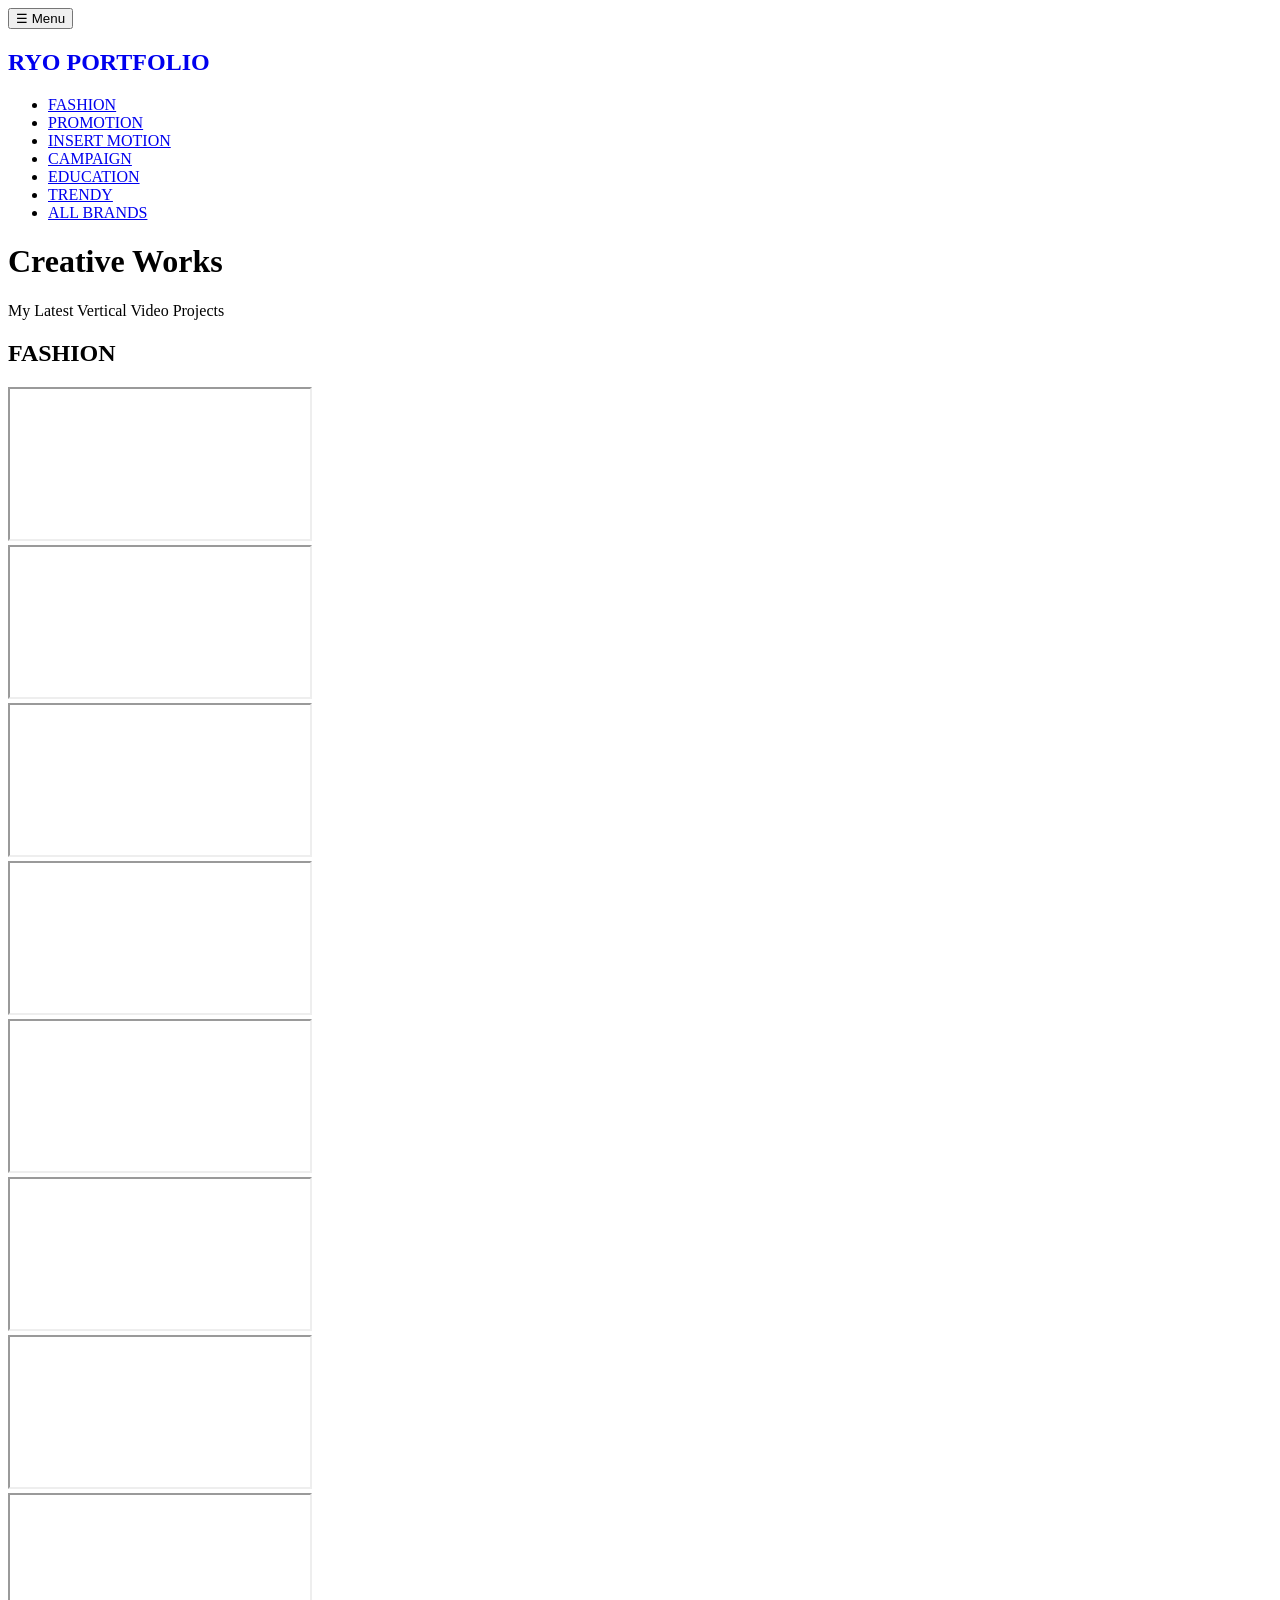
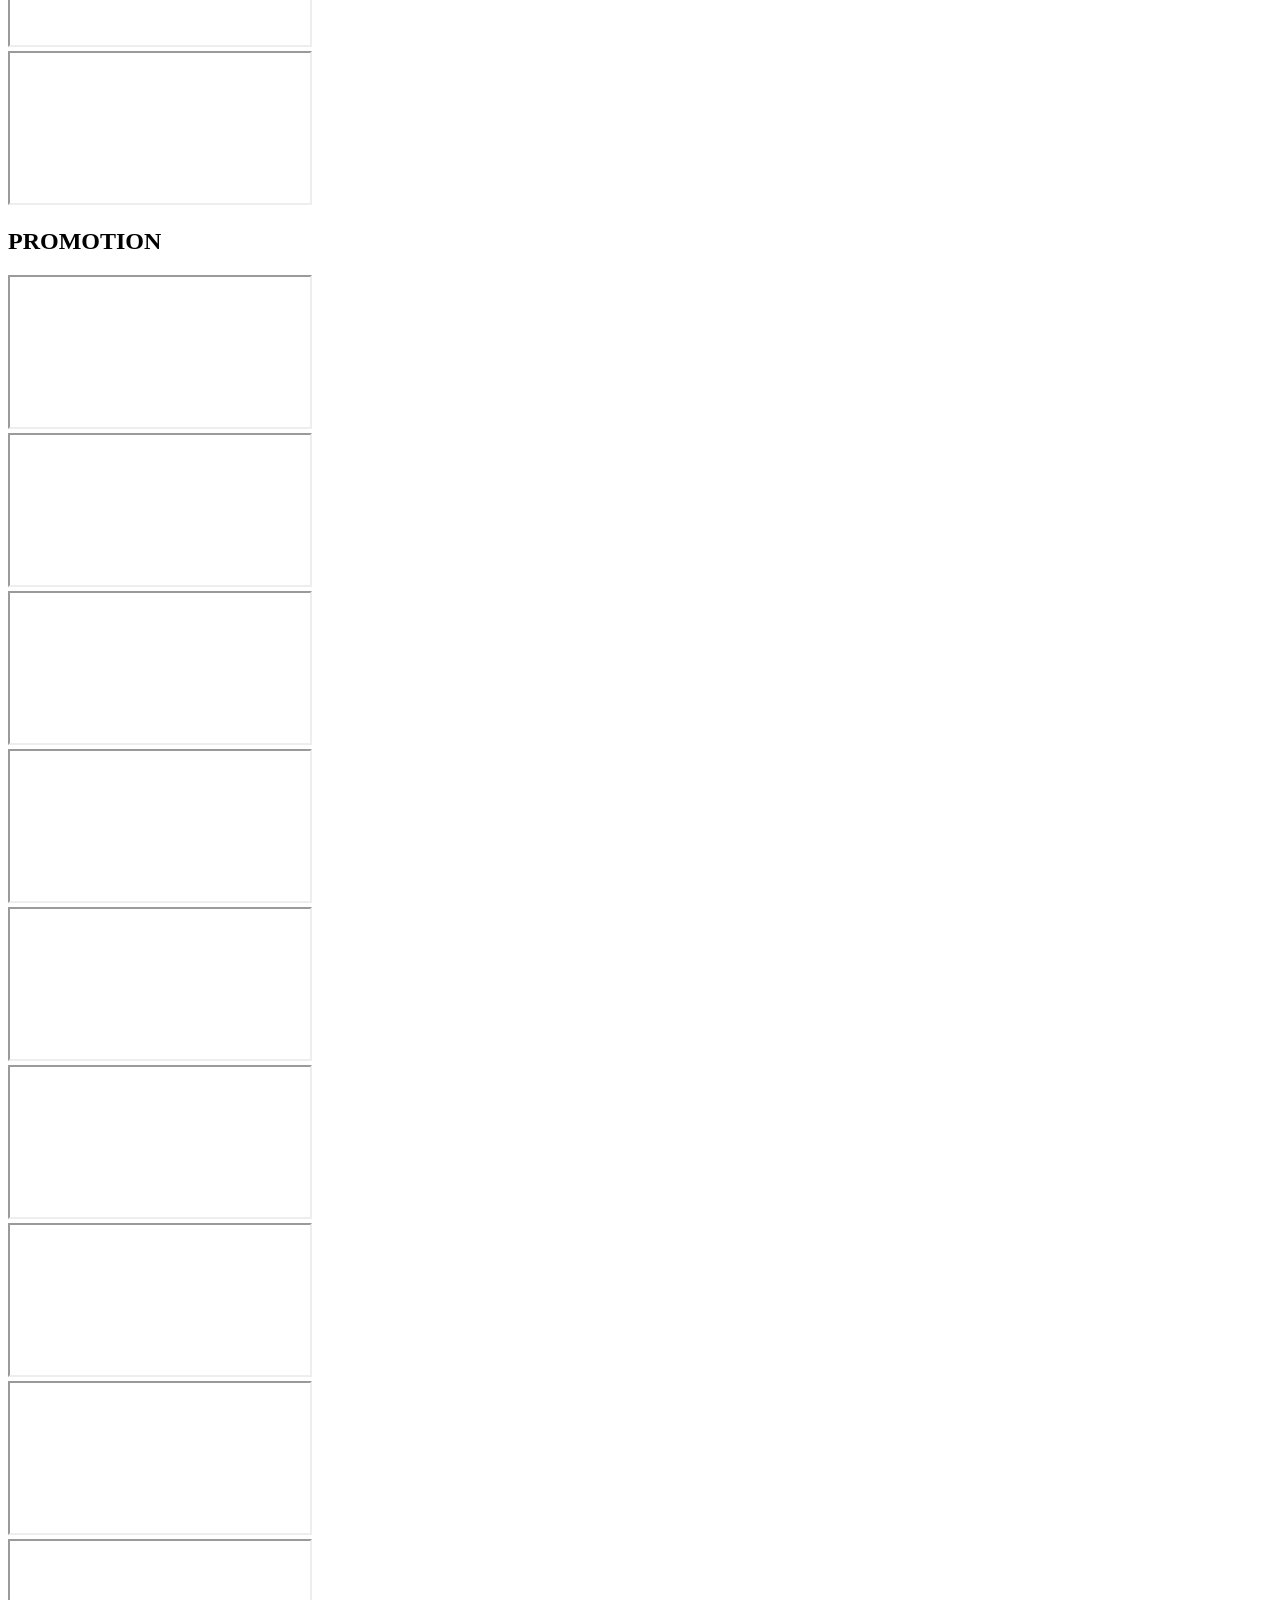
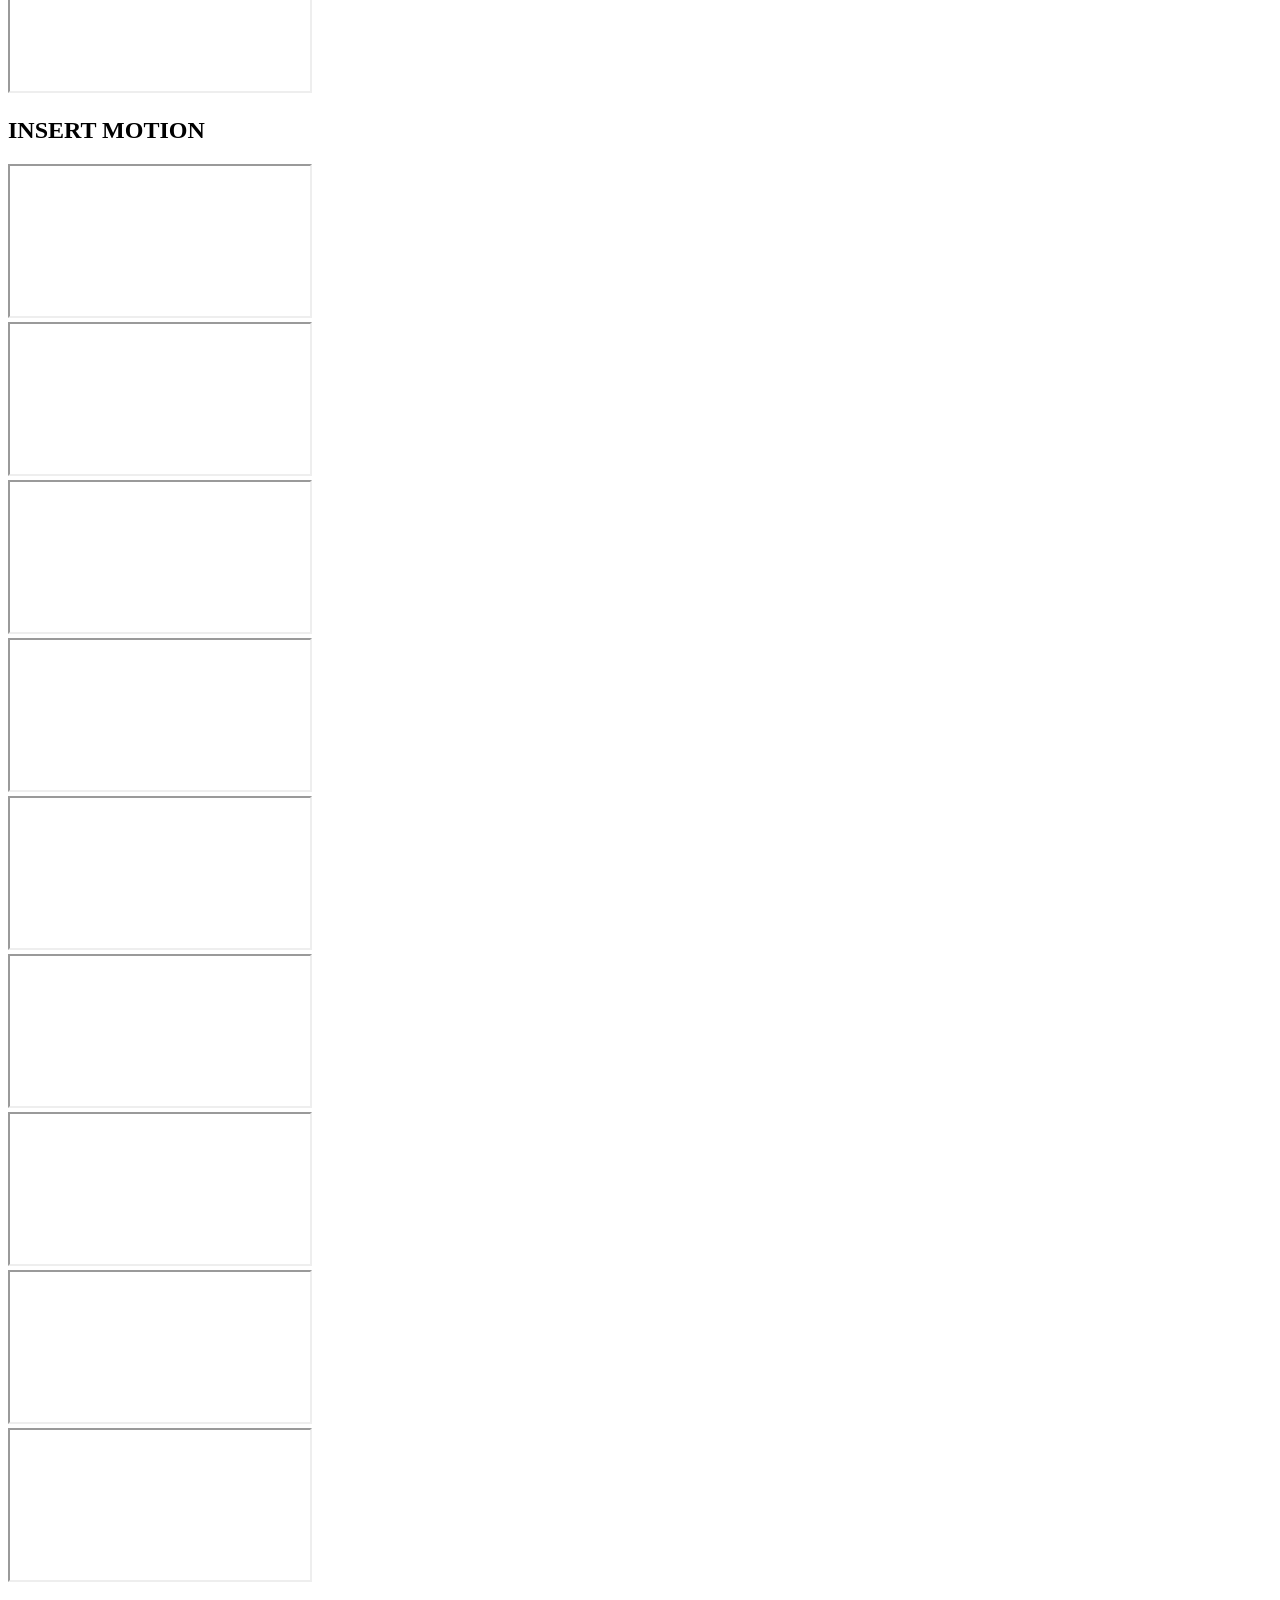
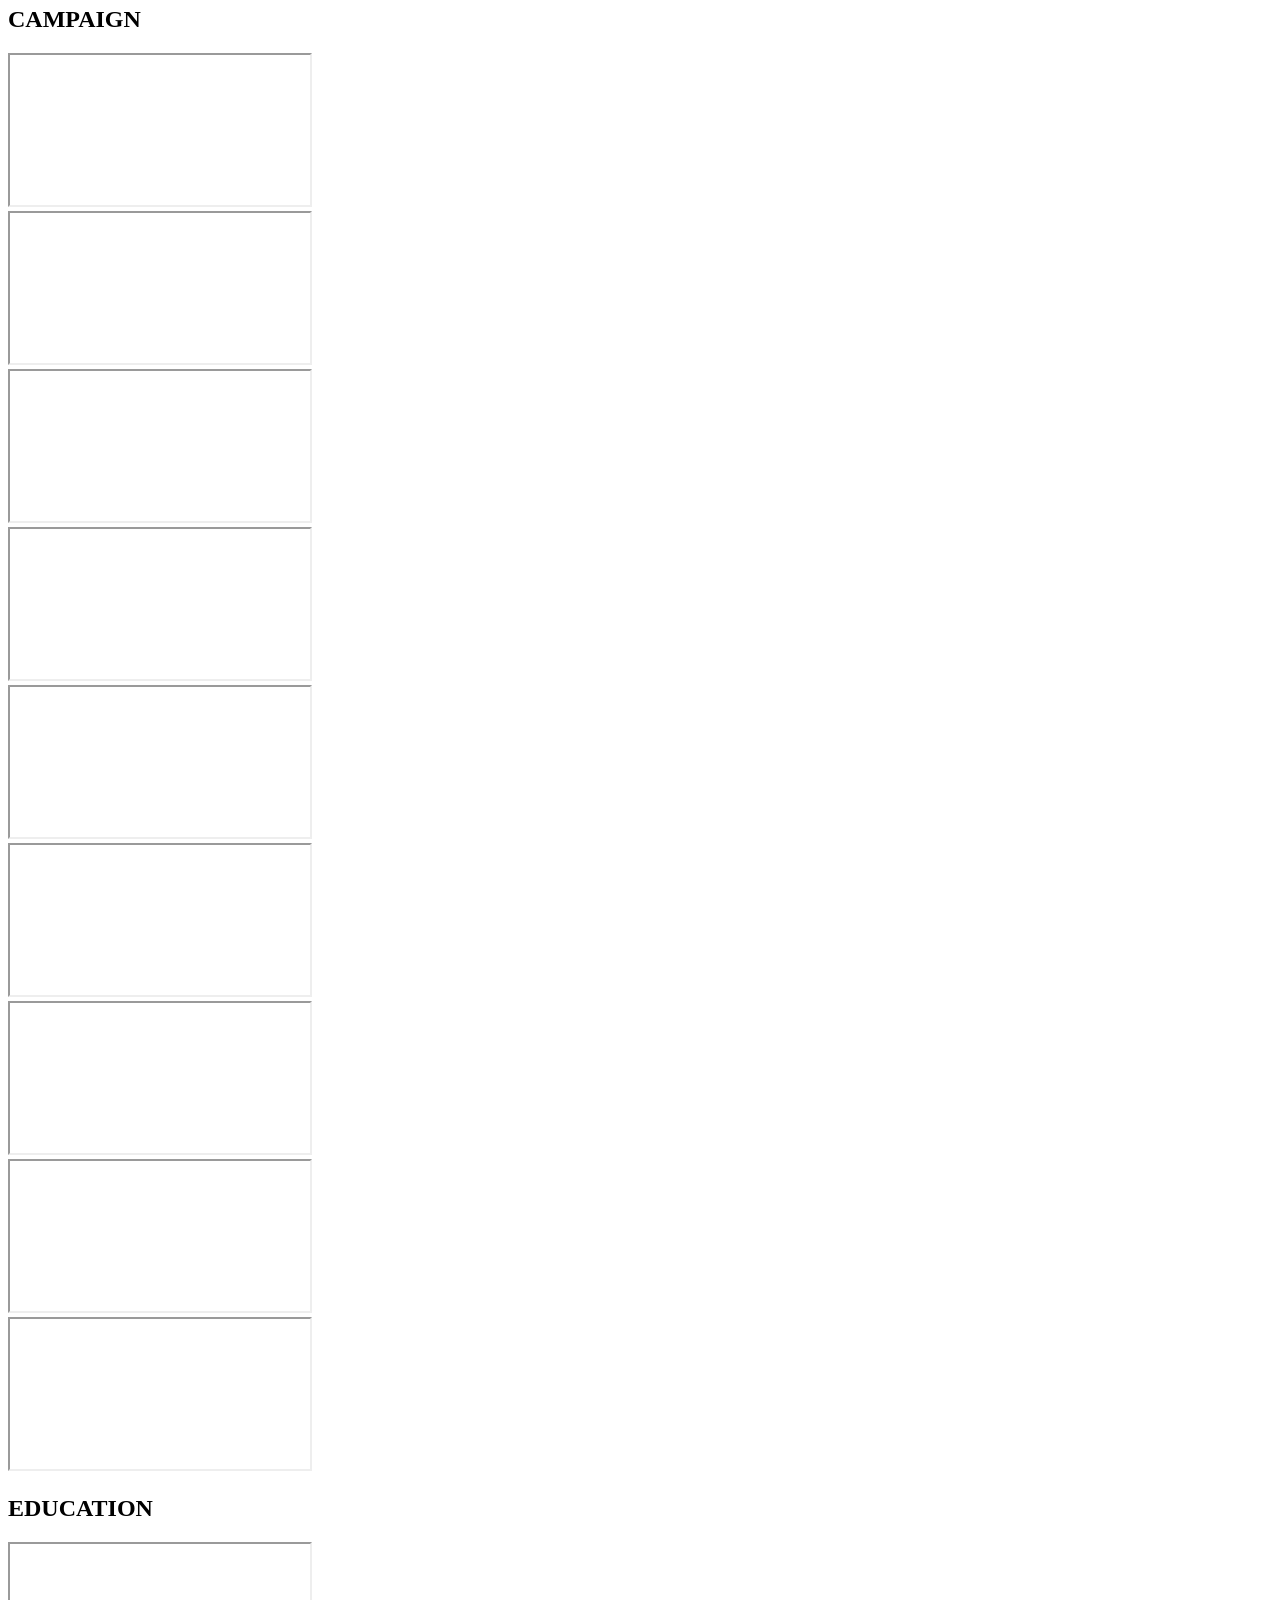
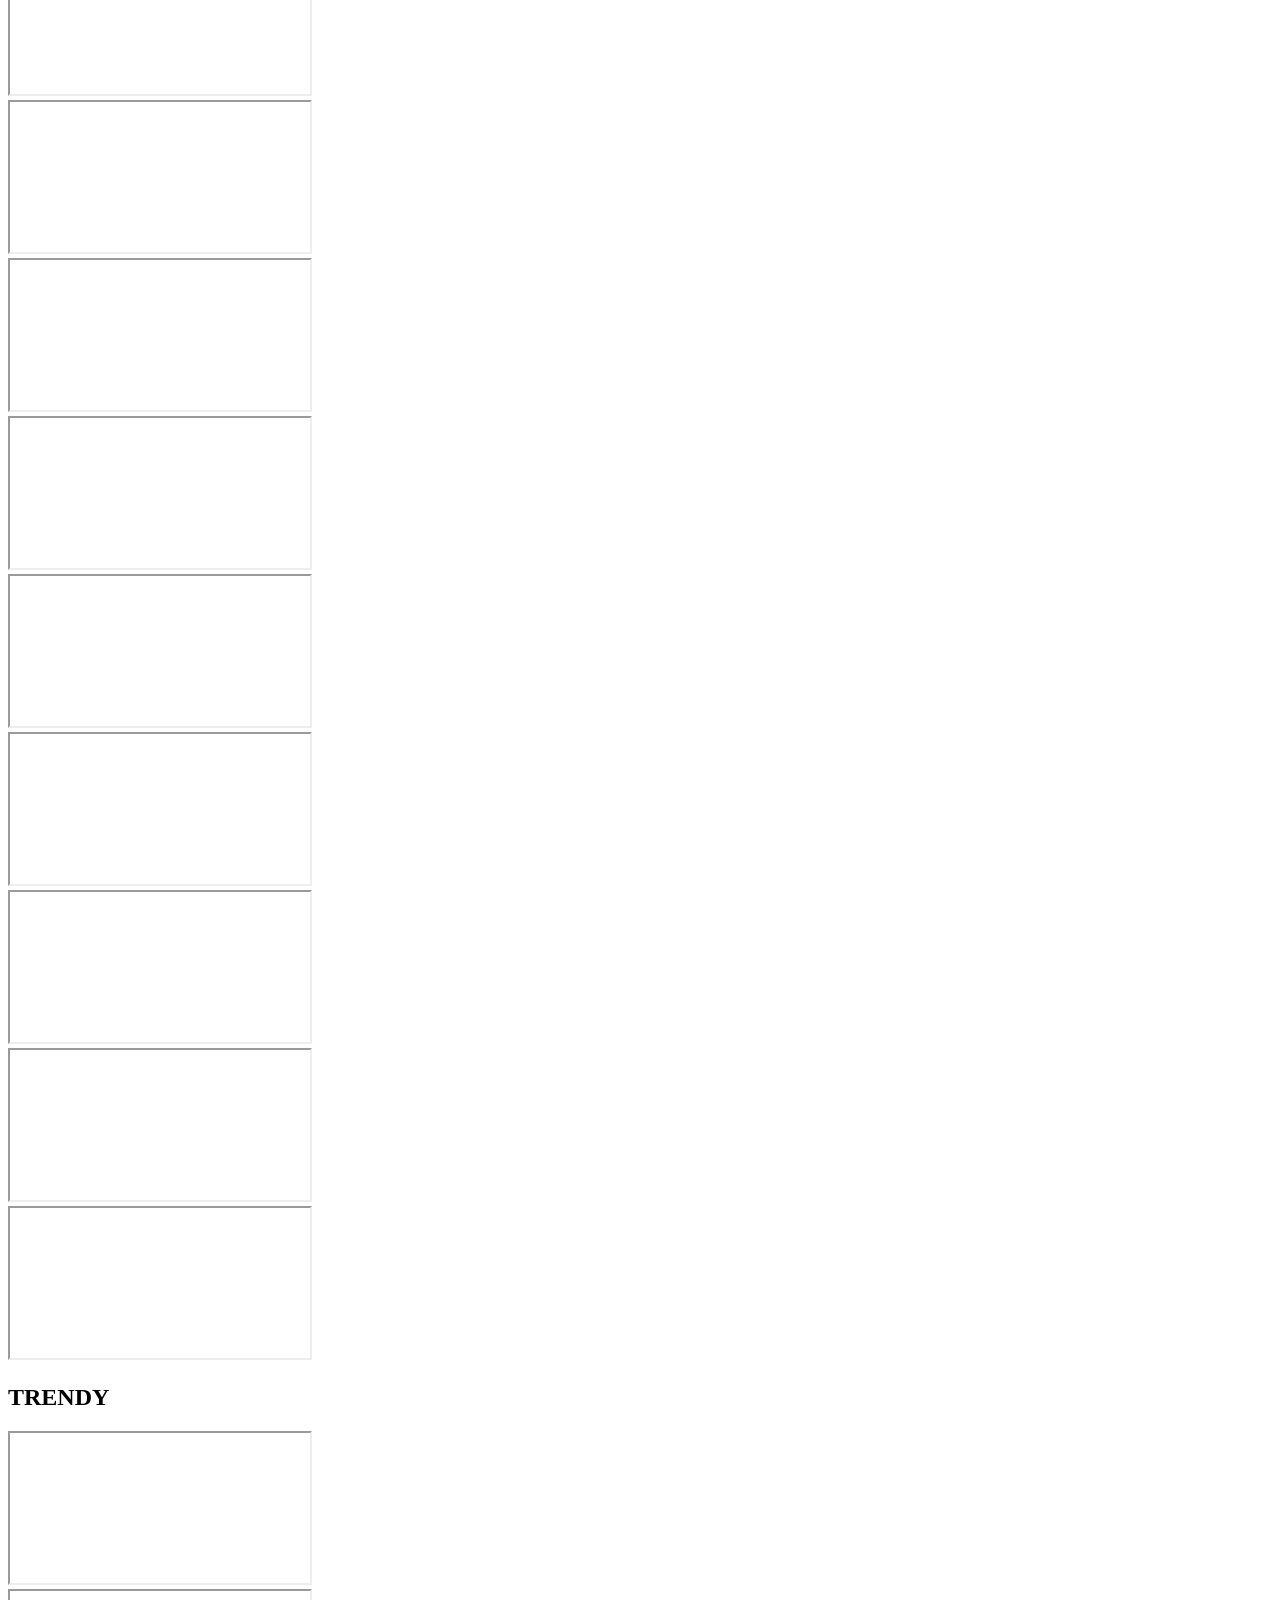
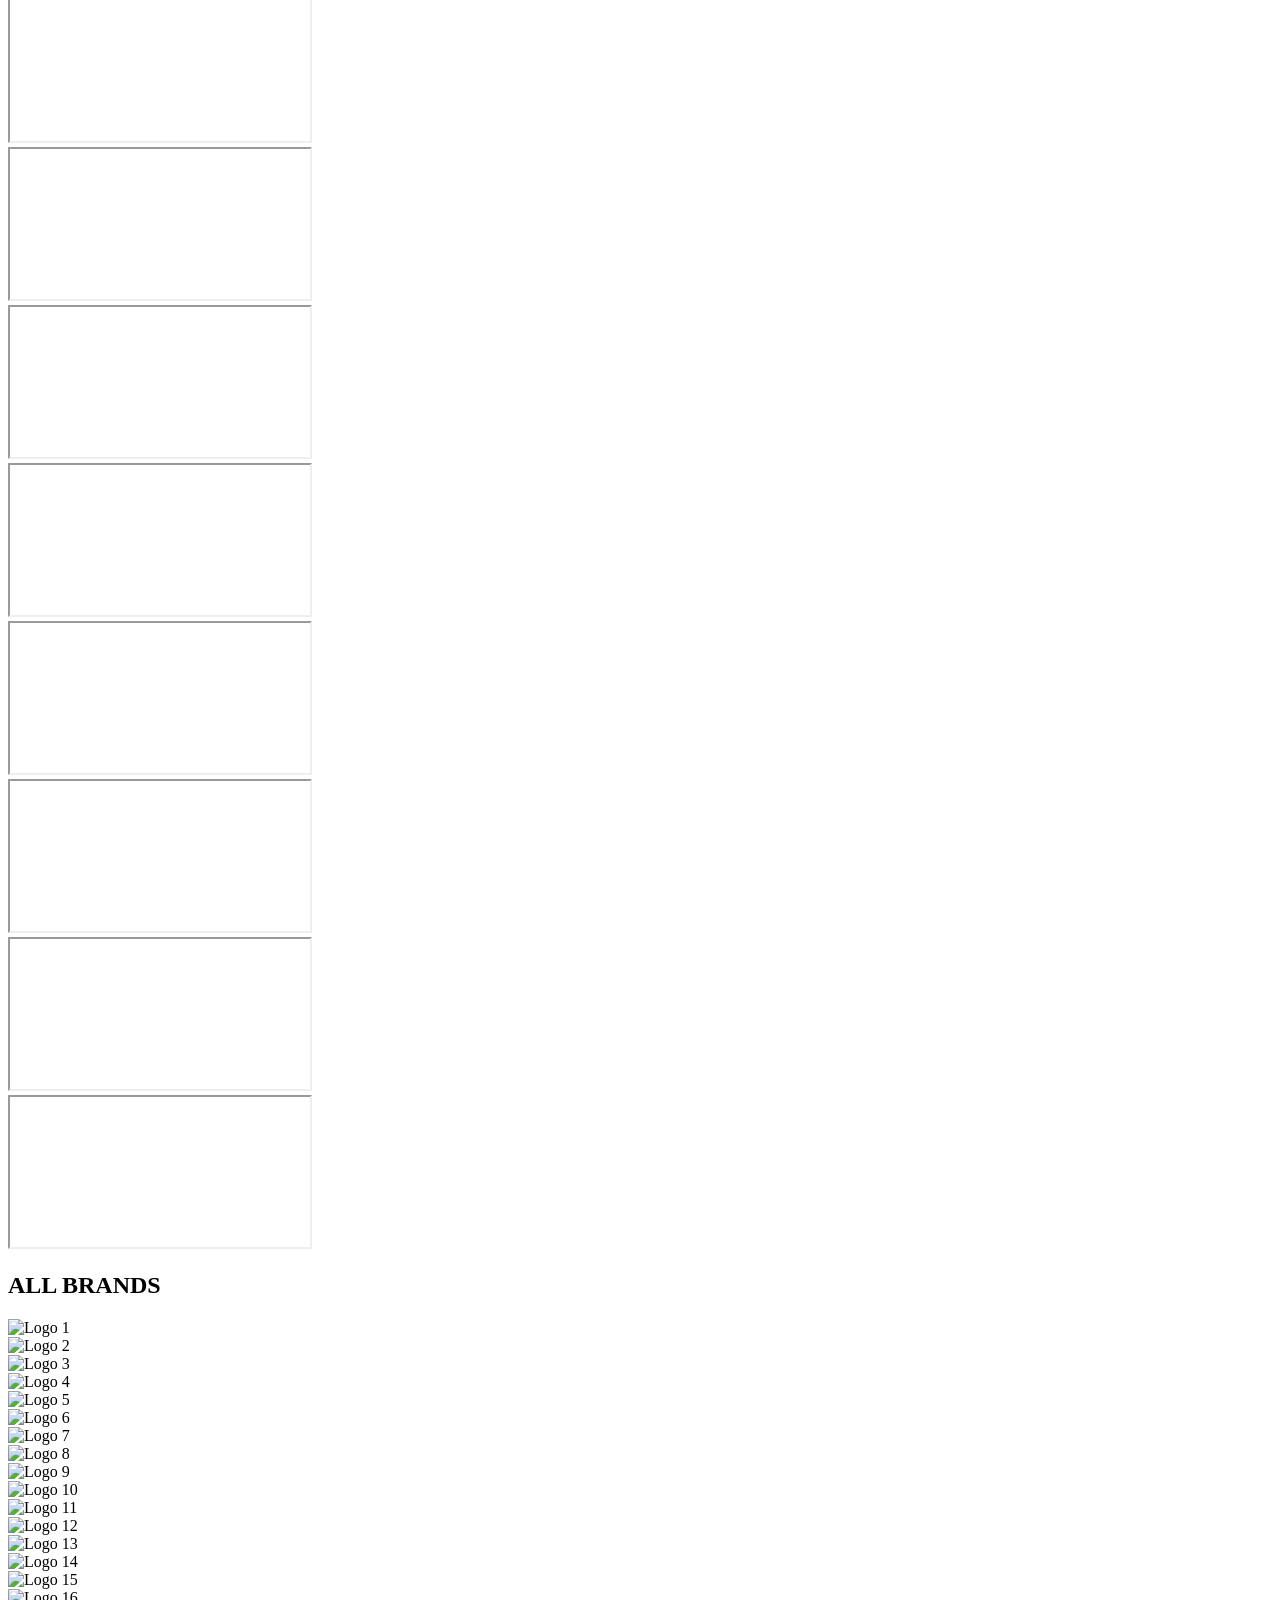
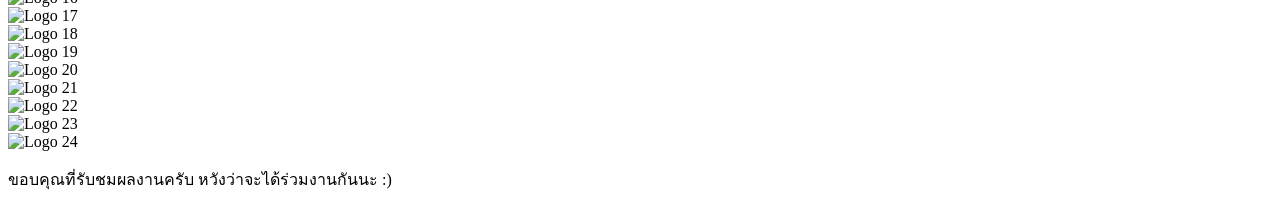
==== commit 7cf679ab: "commit 3" ====
--- a/Ryo_Portfolio.html
+++ b/Ryo_Portfolio.html
@@ -4,317 +4,7 @@
     <meta charset="UTF-8">
     <meta name="viewport" content="width=device-width, initial-scale=1.0">
     <title>My Video Portfolio</title>
-    <style>
-        /* ================= Reset & Global ================= */
-        * {
-            margin: 0;
-            padding: 0;
-            box-sizing: border-box;
-            font-family: 'Segoe UI', Tahoma, Geneva, Verdana, sans-serif;
-        }
-        body {
-            background-color: #121212;
-            color: #ffffff;
-            overflow-x: hidden;
-        }
-
-        .app-container {
-            display: flex;
-            min-height: 100vh;
-        }
-
-
-        /* ================= Navigator (Left Sidebar) ================= */
-        .sidebar {
-            width: 250px;
-            background-color: #1a1a1a;
-            padding: 30px 20px;
-            position: fixed;
-            height: 100vh;
-            left: 0;
-            top: 0;
-            transition: transform 0.3s ease-in-out;
-            z-index: 100;
-            border-right: 1px solid #333;
-        }
-        
-        .sidebar h2 {
-            color: #00d2ff;
-            margin-top: 30px;
-            margin-bottom: 20px;
-            text-align: center;
-        }
-        .nav-menu {
-            list-style: none;
-        }
-        .nav-menu li {
-            margin-bottom: 20px;
-        }
-        .nav-menu a {
-            color: #b3b3b3;
-            text-decoration: none;
-            font-size: 1.1rem;
-            display: block;
-            padding: 10px;
-            border-radius: 8px;
-            transition: all 0.2s;
-        }
-        .nav-menu a:hover, .nav-menu a.active {
-            background-color: #333;
-            color: #fff;
-        }
-
-        /* ================= Mobile Hamburger Menu ================= */
-        .menu-toggle {
-            display: none;
-            position: fixed;
-            top: 15px;
-            left: 15px;
-            z-index: 101;
-            background-color: rgba(0, 0, 0, 0.7);
-            color: white;
-            border: 1px solid #333;
-            padding: 10px 15px;
-            border-radius: 5px;
-            cursor: pointer;
-            backdrop-filter: blur(5px);
-        }
-
-        /* ================= Main Content ================= */
-        .main-content {
-            margin-left: 250px;
-            flex: 1;
-            width: calc(100% - 250px);
-        }
-
-        /* ================= Header Image ================= */
-        .header-hero {
-            position: relative;
-            width: 100%;
-            height: 400px;
-            background-image: url('https://images.unsplash.com/photo-1579546929518-9e396f3cc809?w=1600&q=80');
-            background-size: cover;
-            background-position: center;
-        }
-        .header-overlay {
-            position: absolute;
-            top: 0; left: 0; right: 0; bottom: 0;
-            background: rgba(0, 0, 0, 0.5);
-            display: flex;
-            flex-direction: column;
-            align-items: center;
-            justify-content: center;
-            text-align: center;
-        }
-        .header-hero h1 {
-            font-size: 3.5rem;
-            margin-bottom: 10px;
-            text-shadow: 2px 2px 8px rgba(0,0,0,0.8);
-        }
-        .header-hero p {
-            font-size: 1.2rem;
-            color: #e0e0e0;
-        }
-
-        /* ================= Global Section Styles ================= */
-        .content-section {
-            padding: 40px;
-            max-width: 1200px;
-            margin: 0 auto;
-        }
-        .section-title {
-            margin-bottom: 30px;
-            font-size: 2rem;
-            border-bottom: 2px solid #333;
-            padding-top: 80px;
-            padding-bottom: 10px;
-            display: inline-block;
-        }
-
-        /* ================= Brand Logos Section ================= */
-        .brands-wrapper {
-            display: flex;
-            flex-wrap: wrap; /* Desktop ให้ปัดบรรทัดใหม่เมื่อเต็ม */
-            gap: 20px;
-            justify-content: center;
-        }
-        .brand-circle {
-            width: 90px;
-            height: 90px;
-            border-radius: 50%; /* ทำให้เป็นวงกลม */
-            background-color: #222;
-            border: 2px solid #444;
-            display: flex;
-            align-items: center;
-            justify-content: center;
-            overflow: hidden;
-            transition: transform 0.3s;
-        }
-        .brand-circle:hover {
-            transform: scale(1.1); /* ขยายเมื่อเอาเมาส์ชี้ */
-            border-color: #00d2ff;
-        }
-        .brand-circle img {
-            width: 100%;
-            height: 100%;
-            object-fit: cover; /* ตัดรูปให้เต็มวงกลมพอดี */
-            /* หากโลโก้คุณเป็นพื้นหลังขาว ให้เปลี่ยนเป็น object-fit: contain; แทน */
-        }
-
-        /* ================= Portfolio Video Section ================= */
-        .video-grid {
-            display: grid;
-            grid-template-columns: repeat(3, 1fr);
-            gap: 30px;
-        }
-        .video-card {
-            width: 100%;
-            aspect-ratio: 9 / 16;
-            background-color: #222;
-            border-radius: 12px;
-            overflow: hidden;
-            box-shadow: 0 10px 20px rgba(0,0,0,0.5);
-            transition: transform 0.3s;
-        }
-        .video-card:hover {
-            transform: translateY(-5px);
-        }
-        .video-card iframe {
-            width: 100%;
-            height: 100%;
-            border: none;
-        }
-
-        /* ================= Footer Section (เพิ่มใหม่) ================= */
-        .site-footer {
-            background-color: #0a0a0a; /* โทนสีแตกต่างจาก body เล็กน้อย (ดำสนิทขึ้น) */
-            border-top: 1px solid #222;
-            padding: 30px 40px;
-            margin-top: auto; /* ดัน Footer ไปล่างสุดเสมอ */
-            display: flex;
-            justify-content: space-between;
-            align-items: center;
-            flex-wrap: wrap;
-            gap: 20px;
-        }
-        .footer-text p {
-            color: #999;
-            font-size: 1rem;
-        }
-        .footer-socials {
-            display: flex;
-            gap: 15px;
-        }
-        .footer-socials a {
-            display: flex;
-            align-items: center;
-            justify-content: center;
-            width: 40px;
-            height: 40px;
-            background-color: #1a1a1a;
-            color: #fff;
-            border-radius: 50%;
-            text-decoration: none;
-            transition: background-color 0.3s, transform 0.3s;
-            border: 1px solid #333;
-        }
-        .footer-socials a:hover {
-            background-color: #00d2ff;
-            color: #121212;
-            transform: translateY(-3px);
-        }
-
-        /* ================= Responsive Design ================= */
-        
-        /* Tablet: 2 คอลัมน์ หรือลดขนาด */
-        @media (max-width: 1024px) {
-            .video-grid {
-                gap: 20px;
-            }
-            .header-hero h1 {
-                font-size: 2.8rem;
-            }
-            .brand-circle {
-                width: 80px;
-                height: 80px;
-            }
-        }
-
-        /* Phone: จัดเรียงแถวเดียว + Horizontal Scroll */
-        @media (max-width: 768px) {
-            .menu-toggle {
-                display: block;
-            }
-            .sidebar {
-                transform: translateX(-100%);
-            }
-            .sidebar.open {
-                transform: translateX(0);
-            }
-            .main-content {
-                margin-left: 0;
-                width: 100%;
-            }
-            .header-hero {
-                height: 300px;
-            }
-
-            .content-section {
-                padding: 20px 0;
-            }
-            .section-title {
-                margin-left: 20px;
-            }
-
-            /* --- Logo Section บนมือถือ (แถวเดียวปัดขวา) --- */
-            .brands-wrapper {
-                flex-wrap: nowrap; /* ไม่ให้ปัดบรรทัดใหม่ */
-                justify-content: flex-start;
-                overflow-x: auto; /* เลื่อนแนวนอน */
-                scroll-snap-type: x mandatory;
-                -webkit-overflow-scrolling: touch;
-                padding: 10px 20px;
-                gap: 15px;
-            }
-            .brand-circle {
-                flex: 0 0 auto; /* ป้องกันไม่ให้วงกลมหดตัว */
-                width: 70px;
-                height: 70px;
-                scroll-snap-align: center;
-            }
-
-            /* --- Video Section บนมือถือ (แถวเดียวปัดขวา) --- */
-            .video-grid {
-                display: flex;
-                overflow-x: auto;
-                scroll-snap-type: x mandatory;
-                -webkit-overflow-scrolling: touch;
-                gap: 15px;
-                padding: 10px 20px 40px 20px;
-            }
-            .video-card {
-                flex: 0 0 75%;
-                scroll-snap-align: center;
-            }
-
-            /* ซ่อน Scrollbar แนวนอน (ทั้ง Logo และ Video) */
-            .brands-wrapper::-webkit-scrollbar,
-            .video-grid::-webkit-scrollbar {
-                display: none;
-            }
-            .brands-wrapper,
-            .video-grid {
-                -ms-overflow-style: none;
-                scrollbar-width: none;
-            }
-        /* Footer บนมือถือ จัดเรียงกึ่งกลางเพื่อความสวยงาม */
-            .site-footer {
-                flex-direction: column;
-                text-align: center;
-                padding: 30px 20px;
-            }
-        }
-    </style>
+    <link rel="stylesheet" href="style.css">
 </head>
 <body>
 
@@ -653,48 +343,6 @@
     </div>
 
    <!-- JavaScript -->
-    <script>
-        const menuToggle = document.getElementById('menuToggle');
-        const sidebar = document.getElementById('sidebar');
-
-        // สลับเปิด/ปิด Sidebar (Mobile)
-        menuToggle.addEventListener('click', () => {
-            sidebar.classList.toggle('open');
-            if(sidebar.classList.contains('open')) {
-                menuToggle.innerHTML = '✕ Close';
-            } else {
-                menuToggle.innerHTML = '☰ Menu';
-            }
-        });
-
-        // คลิกพื้นที่ว่างเพื่อปิดเมนู (Mobile)
-        document.querySelector('.main-content').addEventListener('click', () => {
-            if(window.innerWidth <= 768 && sidebar.classList.contains('open')) {
-                sidebar.classList.remove('open');
-                menuToggle.innerHTML = '☰ Menu';
-            }
-        });
-
-        // ==========================================
-        // ฟังก์ชัน Go to Top เมื่อคลิกคำว่า PORTFOLIO
-        // ==========================================
-        const goToTopBtn = document.getElementById('go-to-top');
-
-        goToTopBtn.addEventListener('click', function(e) {
-            e.preventDefault(); // กันไม่ให้หน้ากระตุกไปด้านบนสุดทันที
-
-            // สั่งให้หน้าหลักเลื่อนขึ้นบนสุดอย่างนุ่มนวล
-            window.scrollTo({
-                top: 0,
-                behavior: 'smooth'
-            });
-
-            // (เสริม) ถ้าดูบนมือถือและเมนูเปิดอยู่ ให้ซ่อนเมนูอัตโนมัติเมื่อกดกลับบนสุด
-            if(window.innerWidth <= 768 && sidebar.classList.contains('open')) {
-                sidebar.classList.remove('open');
-                menuToggle.innerHTML = '☰ Menu';
-            }
-        });
-    </script>
+    <script src="script.js"></script>
 </body>
 </html>
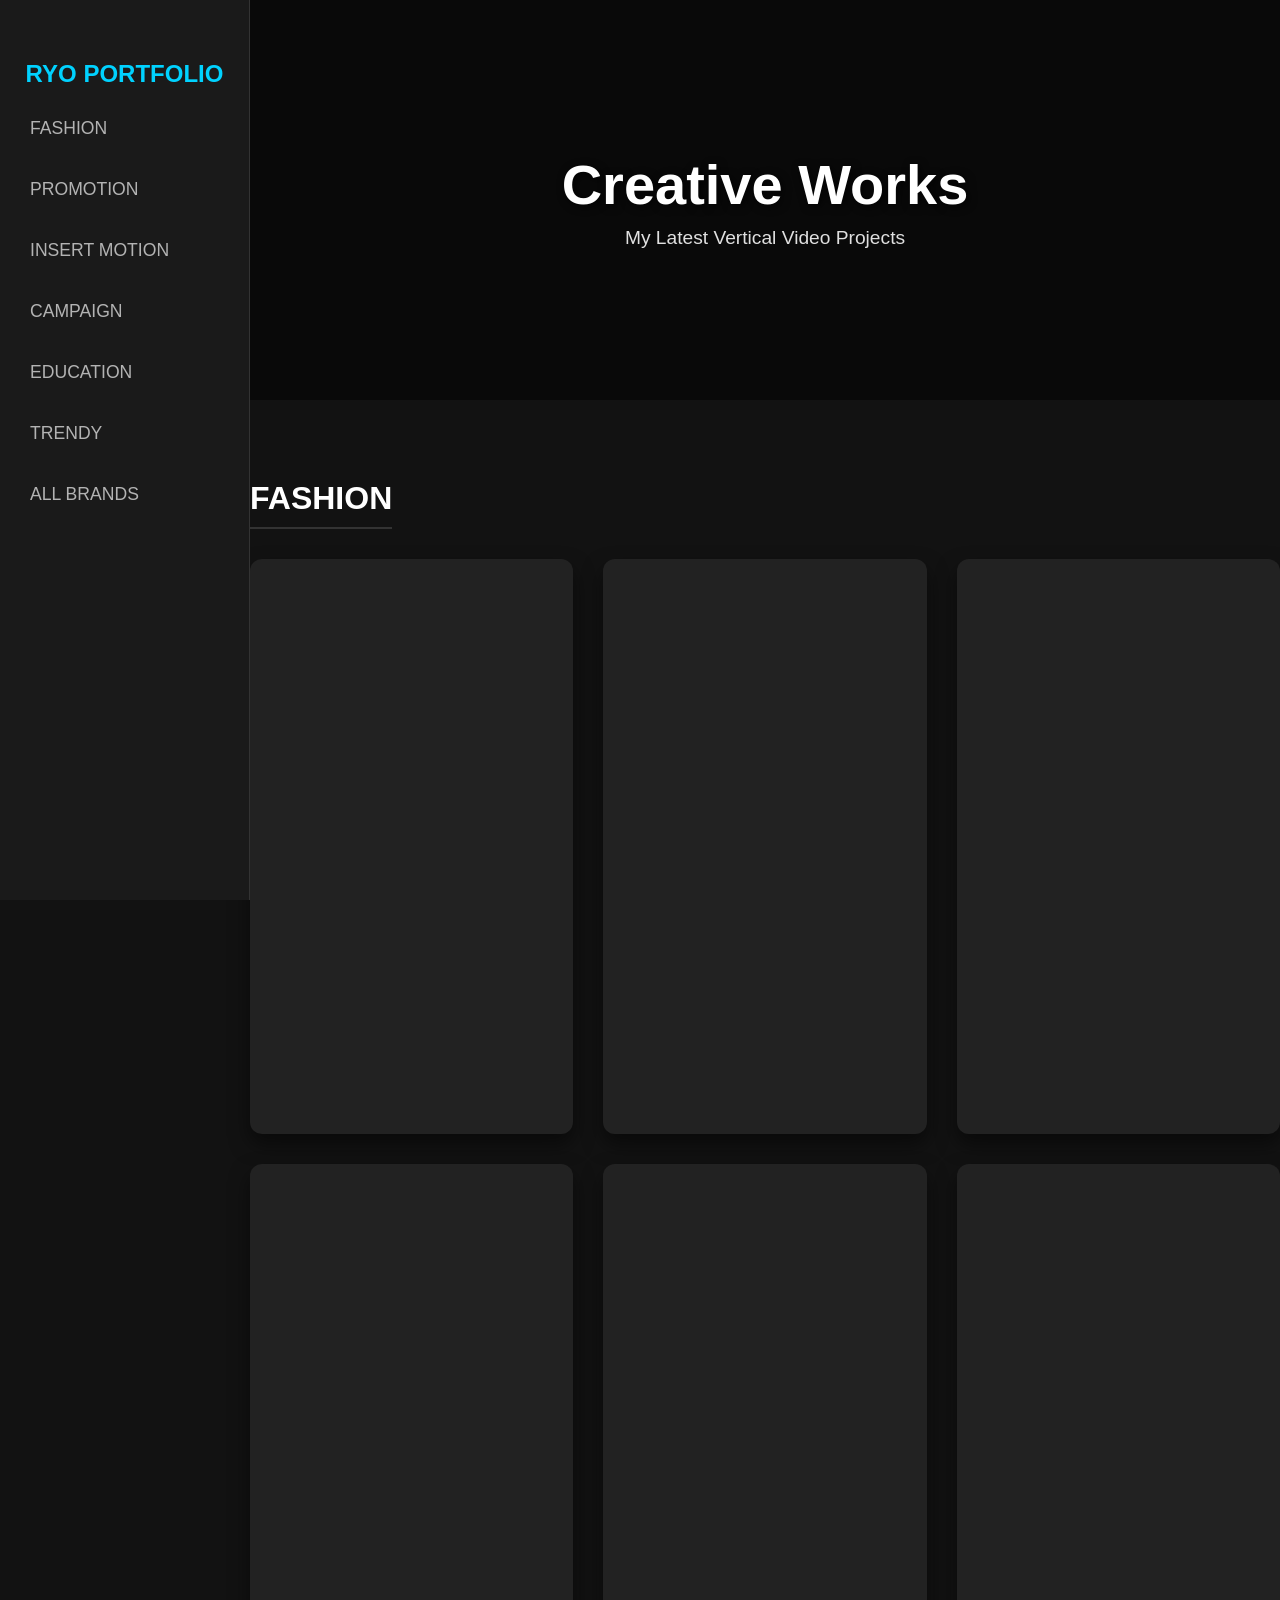
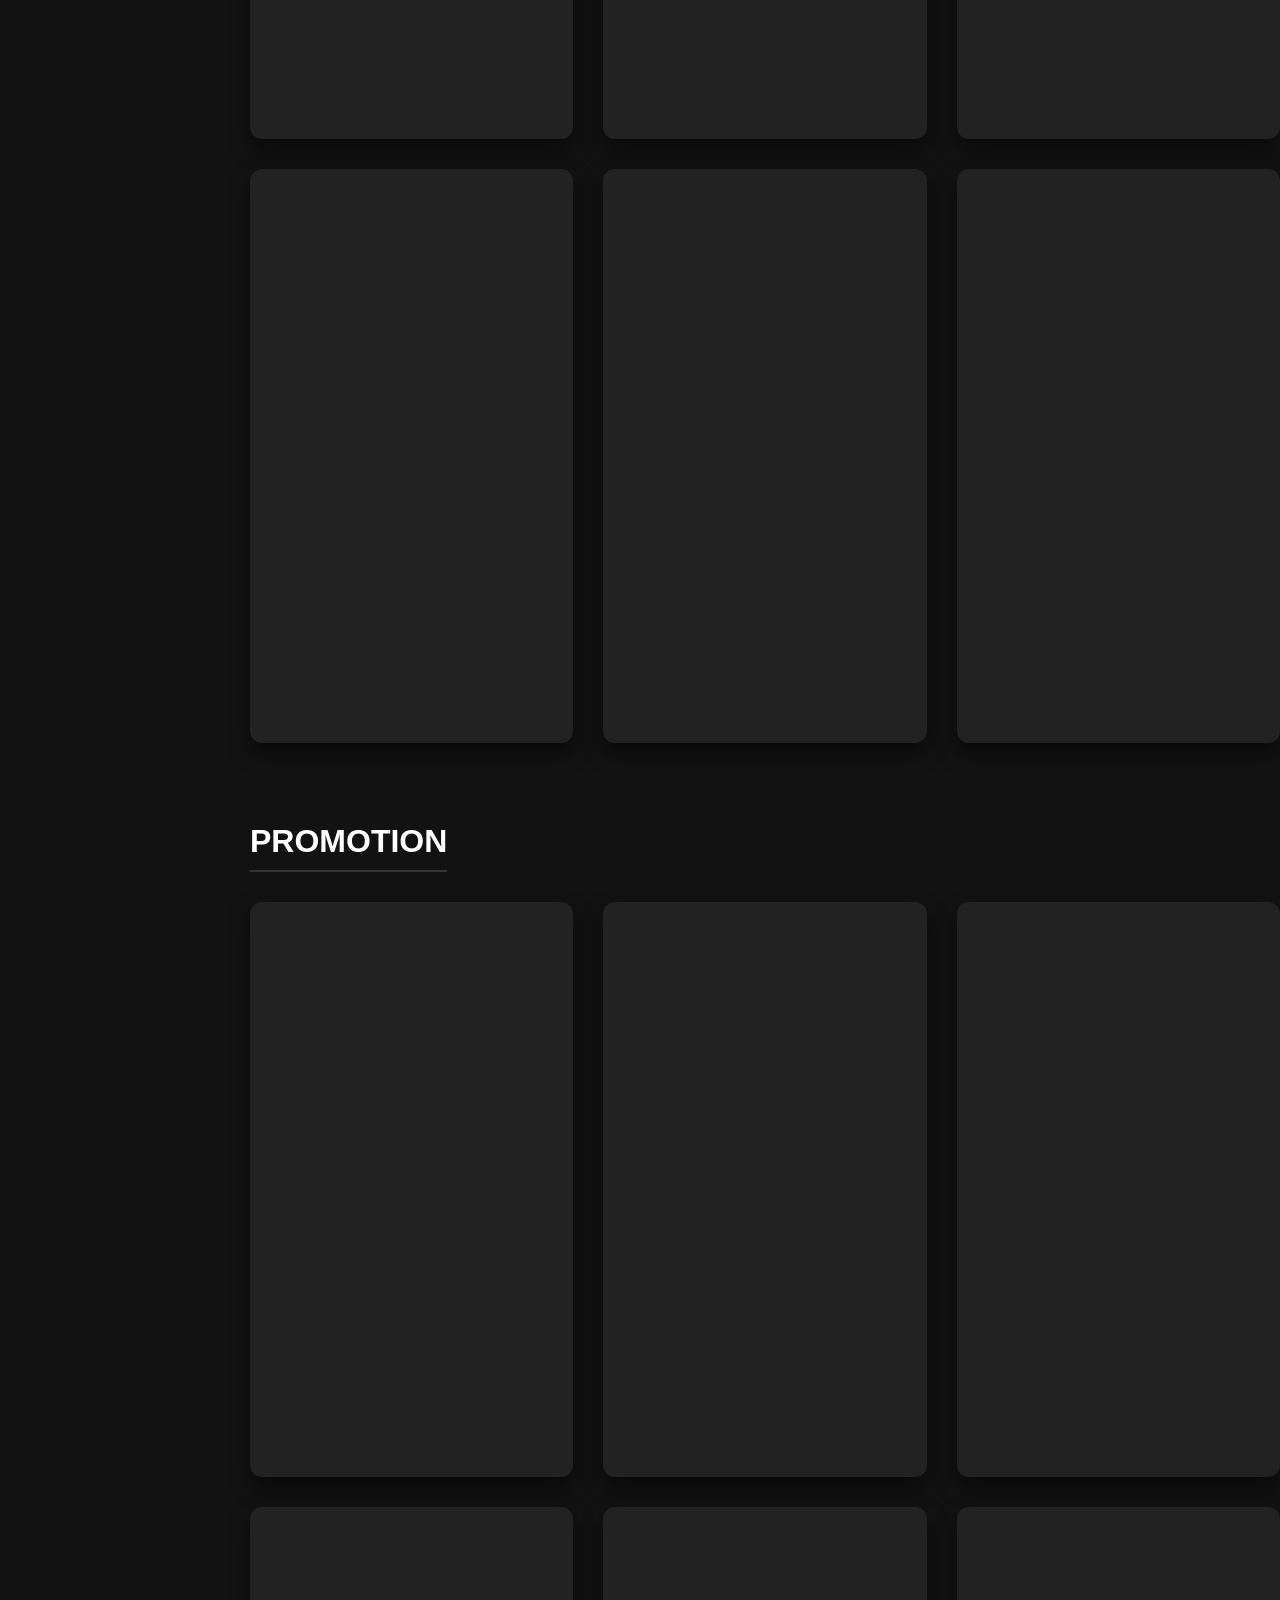
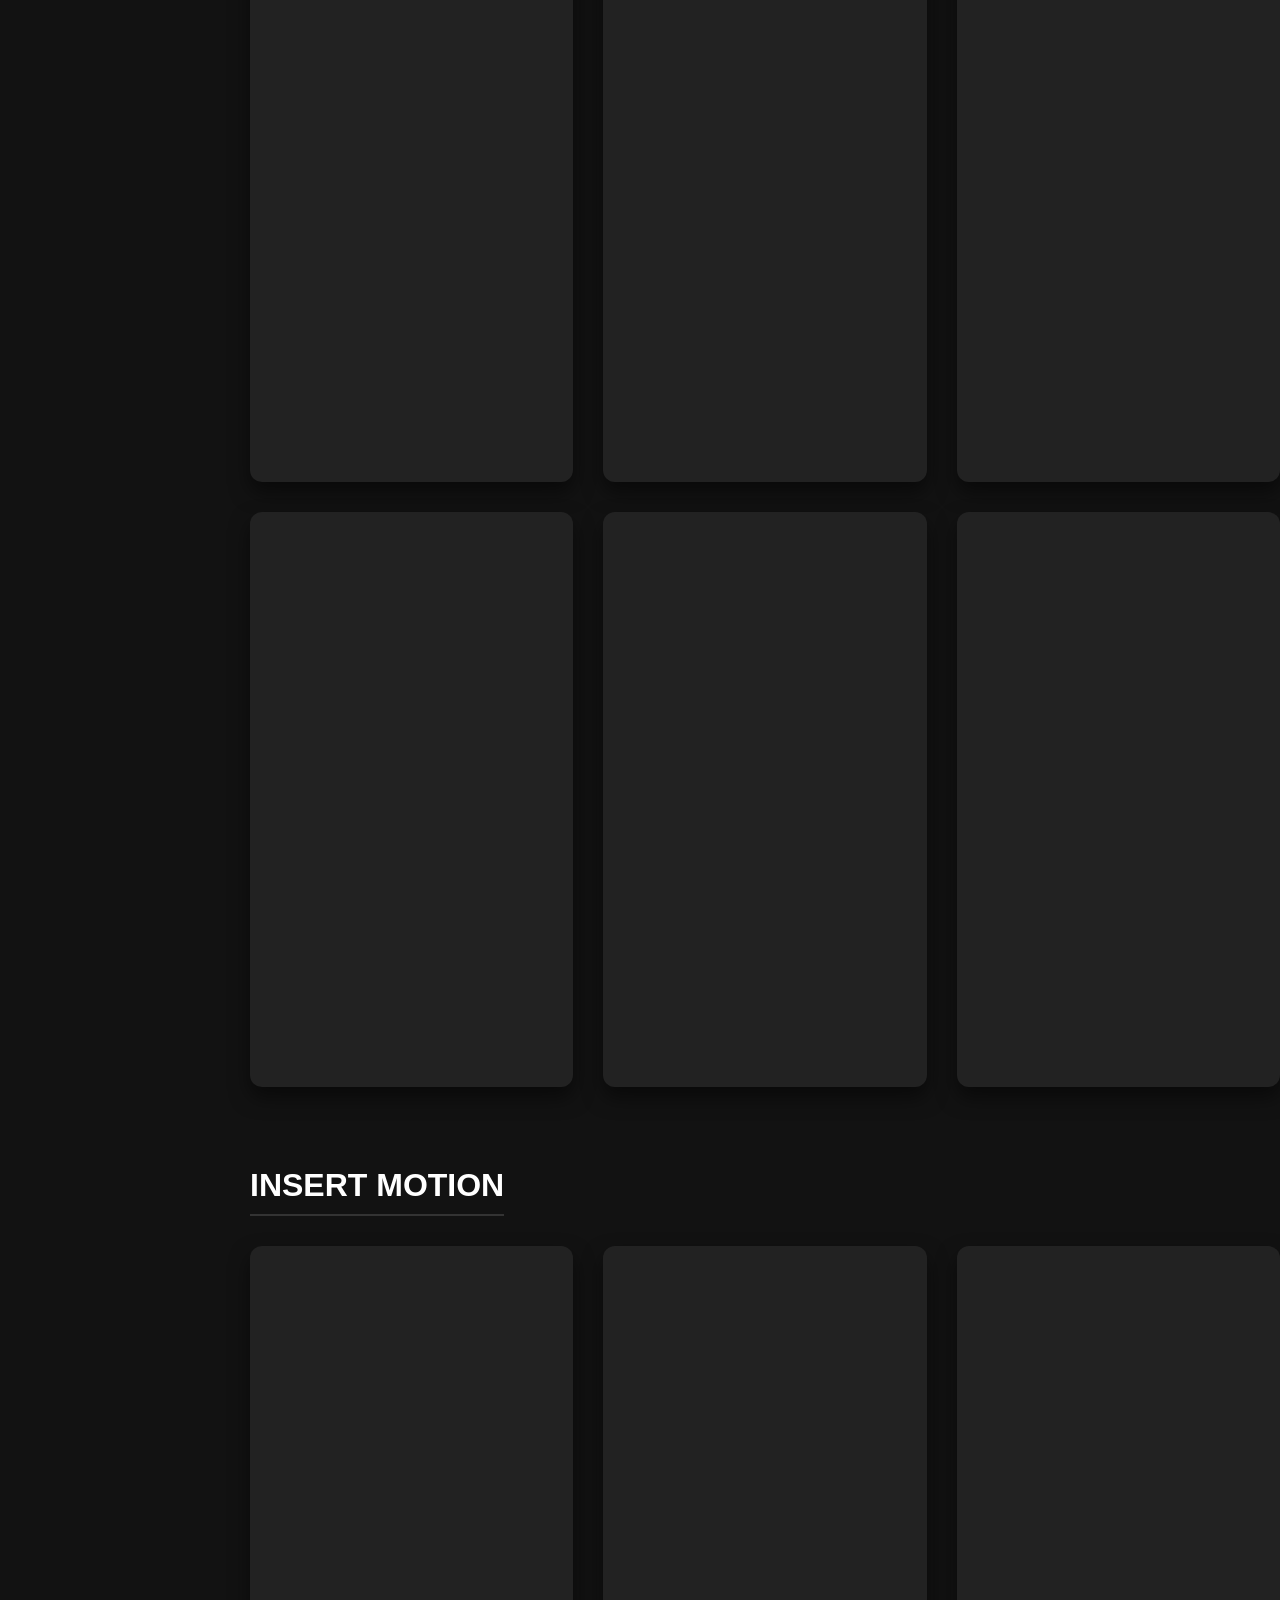
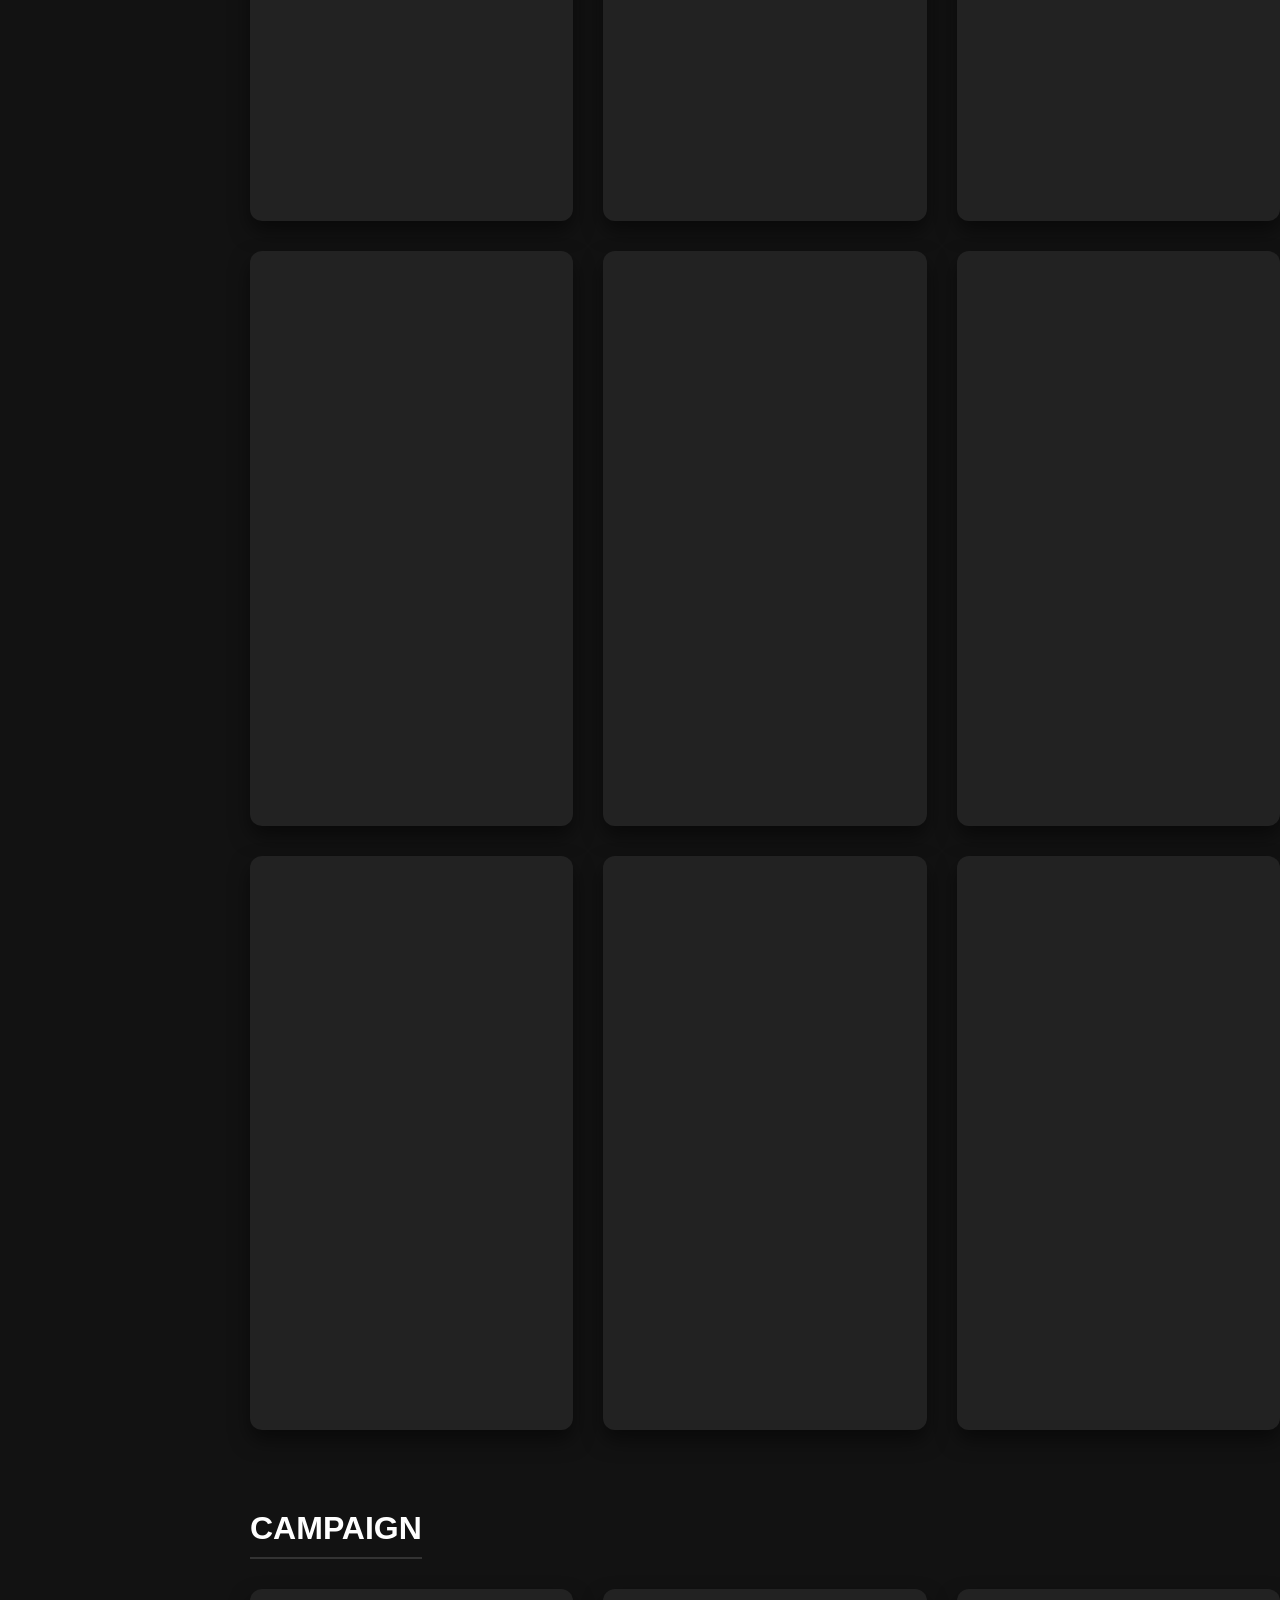
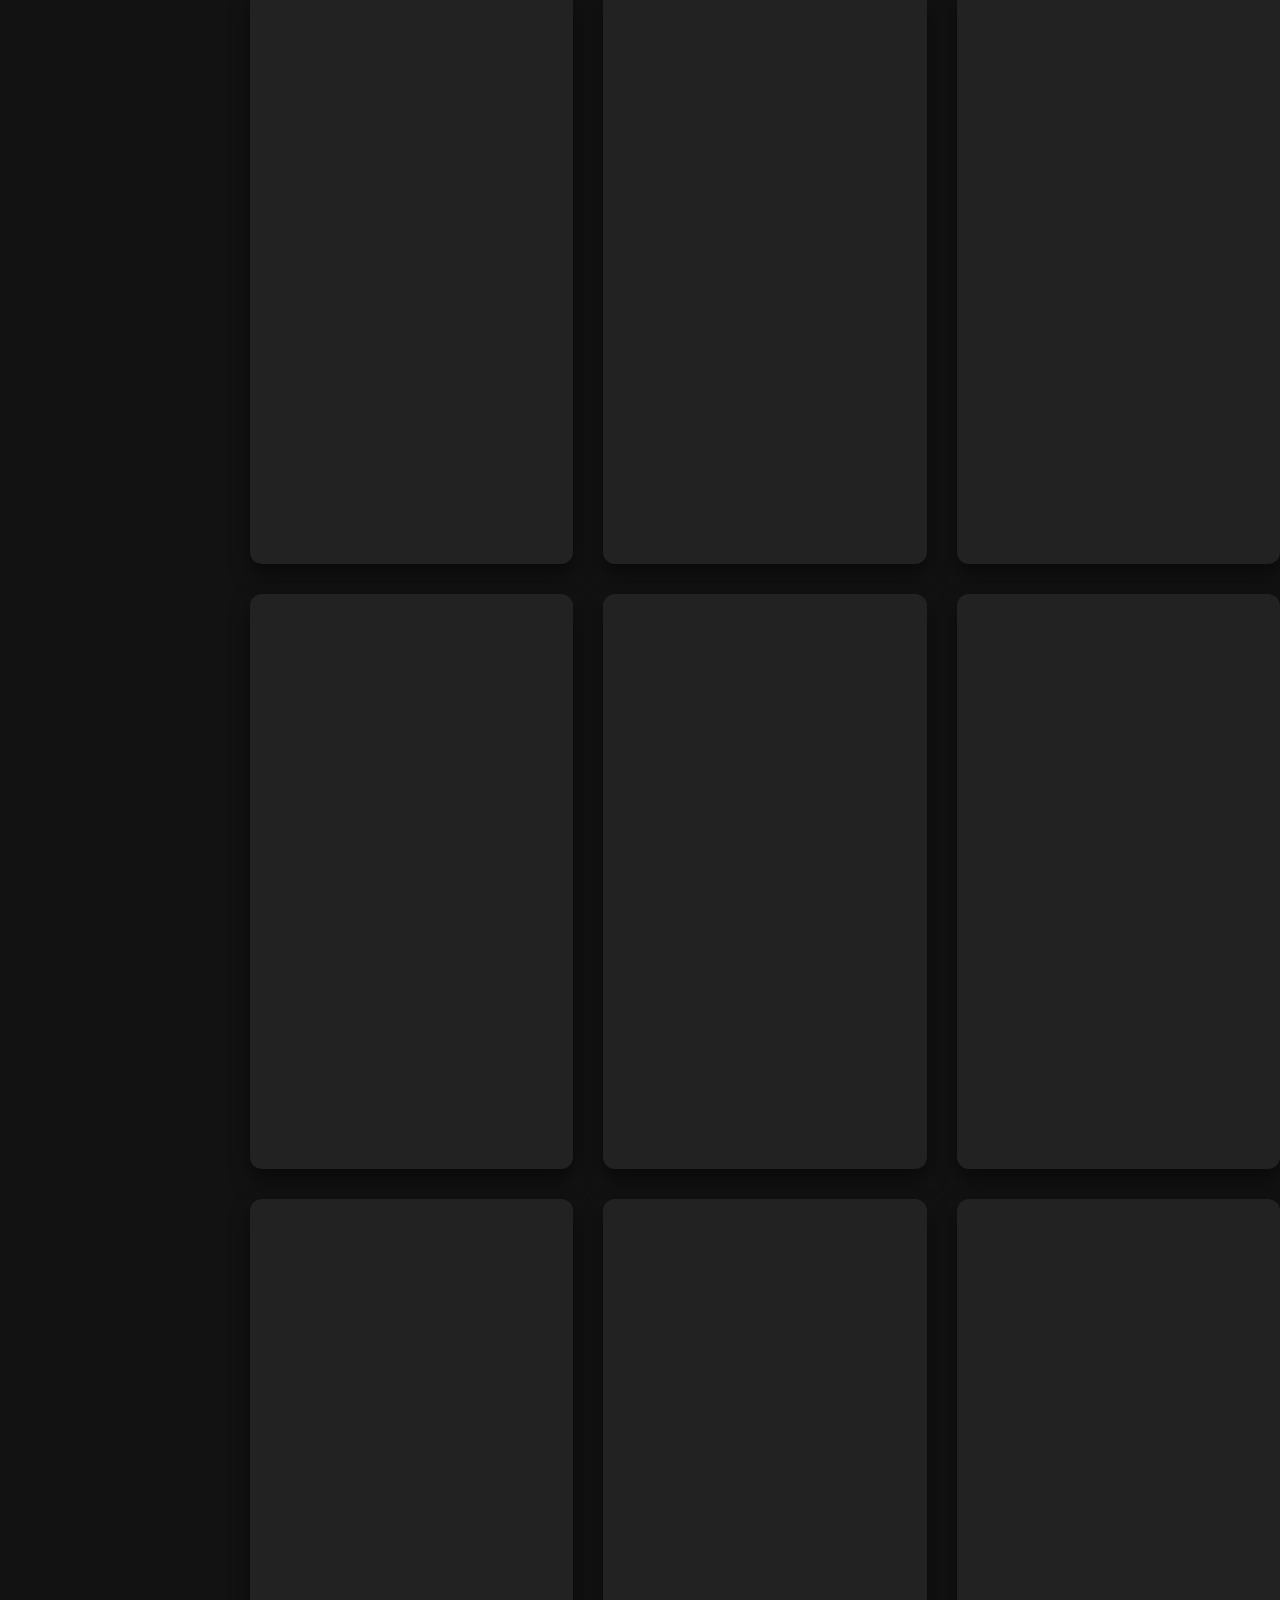
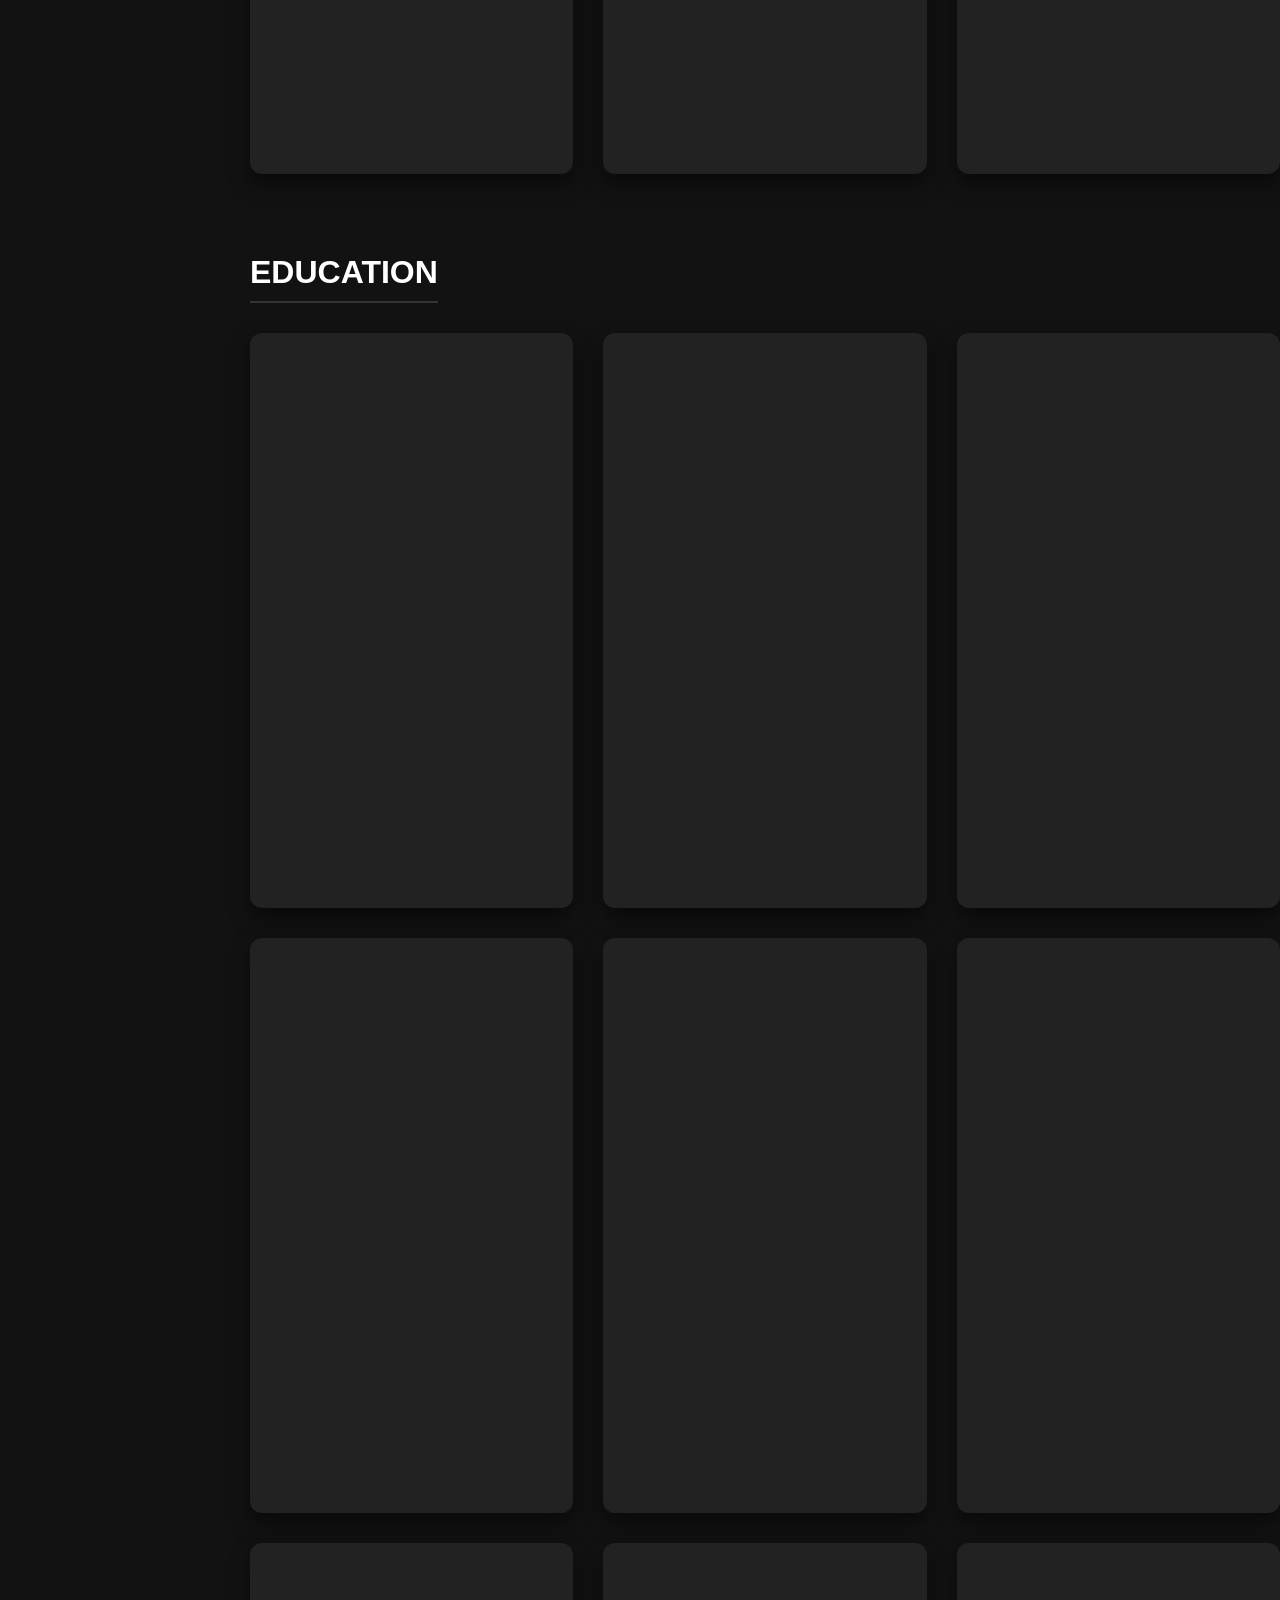
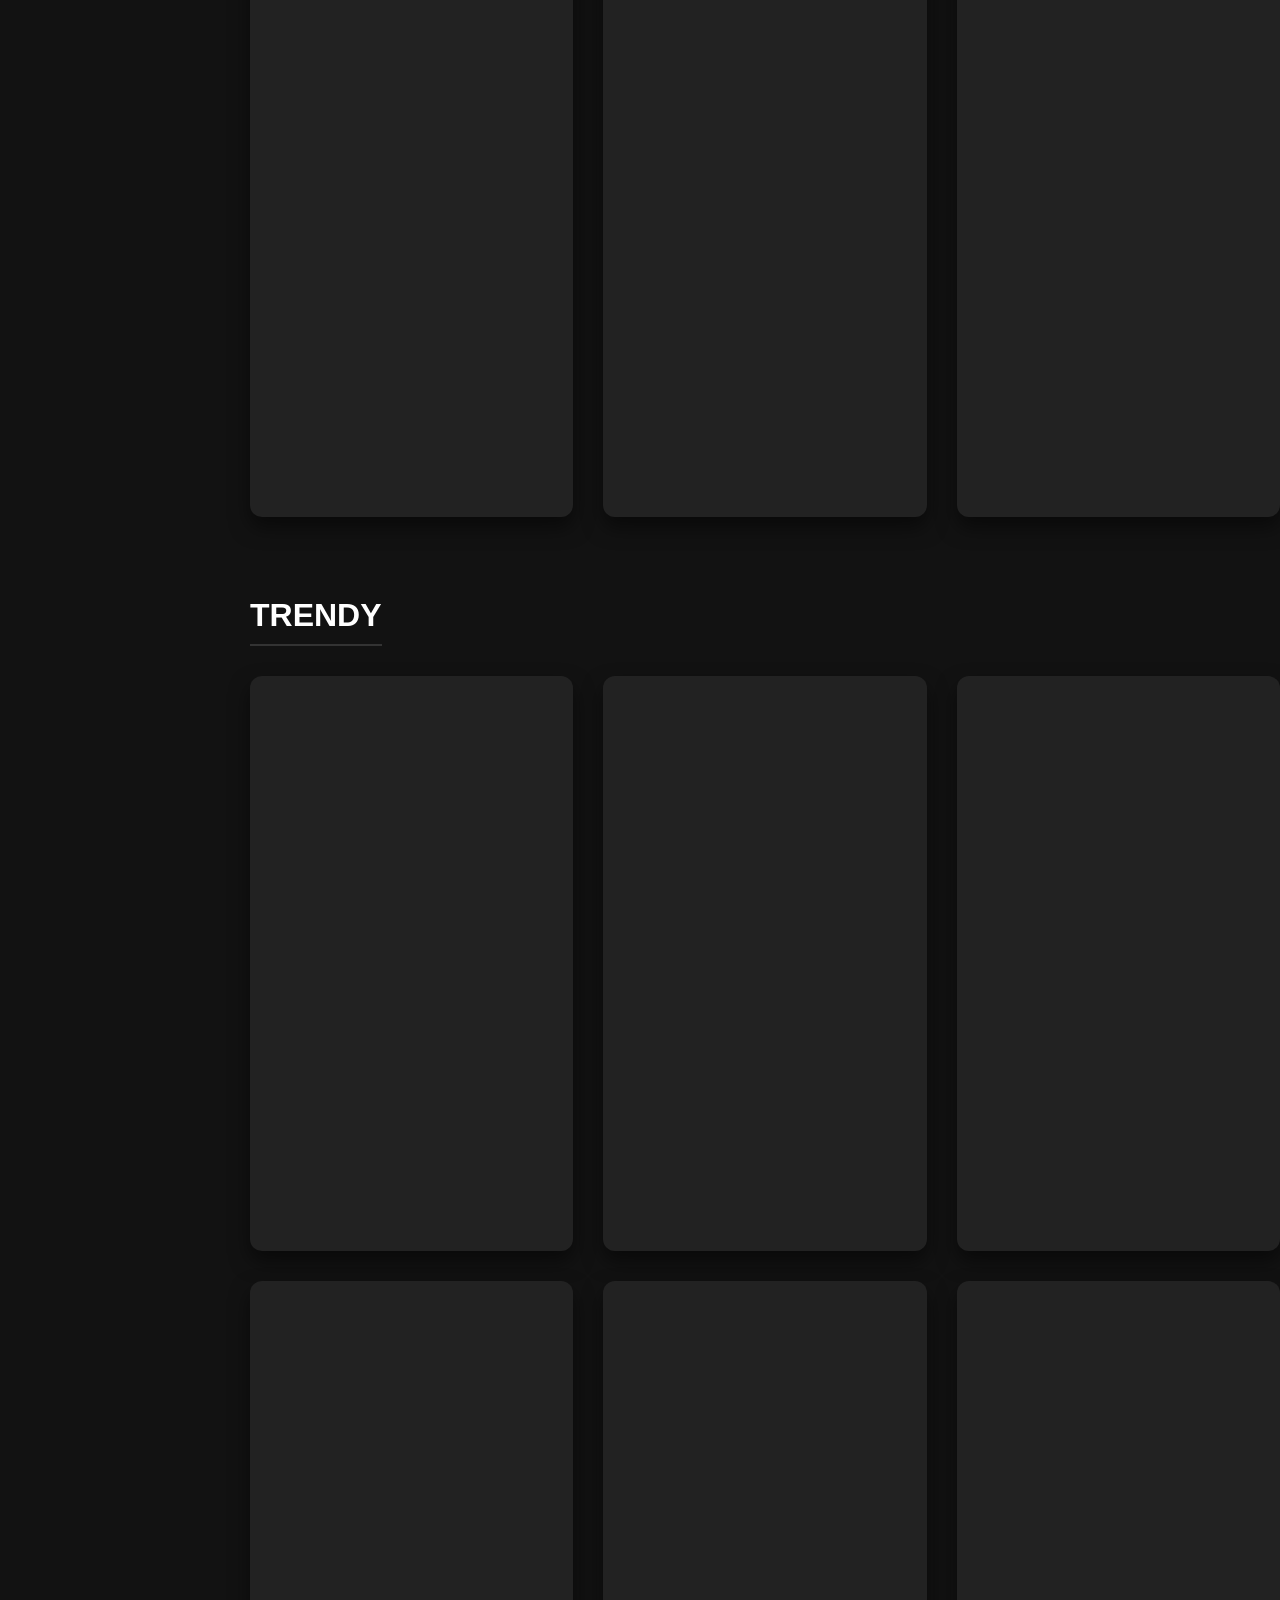
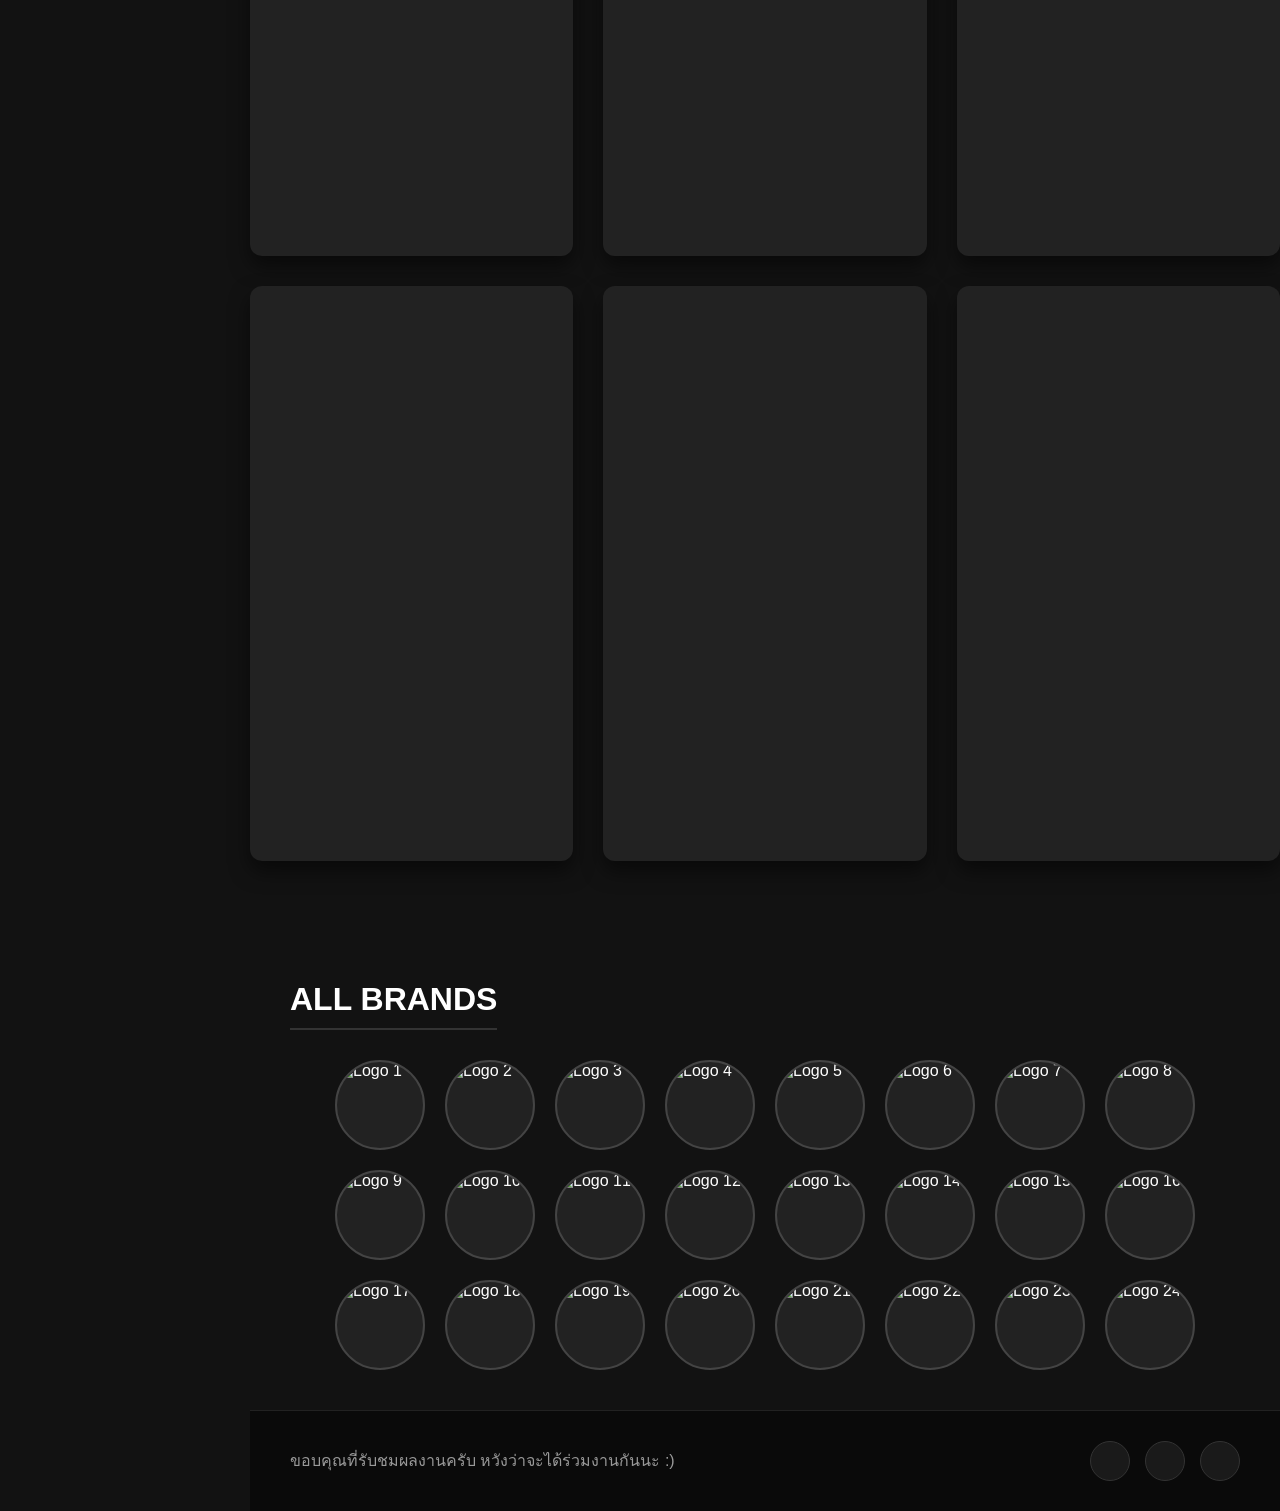
==== commit 458867f2: "commit4" ====
--- a/Ryo_Portfolio.html
+++ b/Ryo_Portfolio.html
@@ -4,7 +4,7 @@
     <meta charset="UTF-8">
     <meta name="viewport" content="width=device-width, initial-scale=1.0">
     <title>My Video Portfolio</title>
-    <link rel="stylesheet" href="style.css">
+    <link rel="stylesheet" href="css/style.css">
 </head>
 <body>
 
@@ -343,6 +343,6 @@
     </div>
 
    <!-- JavaScript -->
-    <script src="script.js"></script>
+    <script src="js/script.js"></script>
 </body>
 </html>
--- a/css/style.css
+++ b/css/style.css
@@ -0,0 +1,309 @@
+     /* ================= Reset & Global ================= */
+        * {
+            margin: 0;
+            padding: 0;
+            box-sizing: border-box;
+            font-family: 'Segoe UI', Tahoma, Geneva, Verdana, sans-serif;
+        }
+        body {
+            background-color: #121212;
+            color: #ffffff;
+            overflow-x: hidden;
+        }
+
+        .app-container {
+            display: flex;
+            min-height: 100vh;
+        }
+
+
+        /* ================= Navigator (Left Sidebar) ================= */
+        .sidebar {
+            width: 250px;
+            background-color: #1a1a1a;
+            padding: 30px 20px;
+            position: fixed;
+            height: 100vh;
+            left: 0;
+            top: 0;
+            transition: transform 0.3s ease-in-out;
+            z-index: 100;
+            border-right: 1px solid #333;
+        }
+        
+        .sidebar h2 {
+            color: #00d2ff;
+            margin-top: 30px;
+            margin-bottom: 20px;
+            text-align: center;
+        }
+        .nav-menu {
+            list-style: none;
+        }
+        .nav-menu li {
+            margin-bottom: 20px;
+        }
+        .nav-menu a {
+            color: #b3b3b3;
+            text-decoration: none;
+            font-size: 1.1rem;
+            display: block;
+            padding: 10px;
+            border-radius: 8px;
+            transition: all 0.2s;
+        }
+        .nav-menu a:hover, .nav-menu a.active {
+            background-color: #333;
+            color: #fff;
+        }
+
+        /* ================= Mobile Hamburger Menu ================= */
+        .menu-toggle {
+            display: none;
+            position: fixed;
+            top: 15px;
+            left: 15px;
+            z-index: 101;
+            background-color: rgba(0, 0, 0, 0.7);
+            color: white;
+            border: 1px solid #333;
+            padding: 10px 15px;
+            border-radius: 5px;
+            cursor: pointer;
+            backdrop-filter: blur(5px);
+        }
+
+        /* ================= Main Content ================= */
+        .main-content {
+            margin-left: 250px;
+            flex: 1;
+            width: calc(100% - 250px);
+        }
+
+        /* ================= Header Image ================= */
+        .header-hero {
+            position: relative;
+            width: 100%;
+            height: 400px;
+            background-image: url('https://images.unsplash.com/photo-1579546929518-9e396f3cc809?w=1600&q=80');
+            background-size: cover;
+            background-position: center;
+        }
+        .header-overlay {
+            position: absolute;
+            top: 0; left: 0; right: 0; bottom: 0;
+            background: rgba(0, 0, 0, 0.5);
+            display: flex;
+            flex-direction: column;
+            align-items: center;
+            justify-content: center;
+            text-align: center;
+        }
+        .header-hero h1 {
+            font-size: 3.5rem;
+            margin-bottom: 10px;
+            text-shadow: 2px 2px 8px rgba(0,0,0,0.8);
+        }
+        .header-hero p {
+            font-size: 1.2rem;
+            color: #e0e0e0;
+        }
+
+        /* ================= Global Section Styles ================= */
+        .content-section {
+            padding: 40px;
+            max-width: 1200px;
+            margin: 0 auto;
+        }
+        .section-title {
+            margin-bottom: 30px;
+            font-size: 2rem;
+            border-bottom: 2px solid #333;
+            padding-top: 80px;
+            padding-bottom: 10px;
+            display: inline-block;
+        }
+
+        /* ================= Brand Logos Section ================= */
+        .brands-wrapper {
+            display: flex;
+            flex-wrap: wrap; /* Desktop ให้ปัดบรรทัดใหม่เมื่อเต็ม */
+            gap: 20px;
+            justify-content: center;
+        }
+        .brand-circle {
+            width: 90px;
+            height: 90px;
+            border-radius: 50%; /* ทำให้เป็นวงกลม */
+            background-color: #222;
+            border: 2px solid #444;
+            display: flex;
+            align-items: center;
+            justify-content: center;
+            overflow: hidden;
+            transition: transform 0.3s;
+        }
+        .brand-circle:hover {
+            transform: scale(1.1); /* ขยายเมื่อเอาเมาส์ชี้ */
+            border-color: #00d2ff;
+        }
+        .brand-circle img {
+            width: 100%;
+            height: 100%;
+            object-fit: cover; /* ตัดรูปให้เต็มวงกลมพอดี */
+            /* หากโลโก้คุณเป็นพื้นหลังขาว ให้เปลี่ยนเป็น object-fit: contain; แทน */
+        }
+
+        /* ================= Portfolio Video Section ================= */
+        .video-grid {
+            display: grid;
+            grid-template-columns: repeat(3, 1fr);
+            gap: 30px;
+        }
+        .video-card {
+            width: 100%;
+            aspect-ratio: 9 / 16;
+            background-color: #222;
+            border-radius: 12px;
+            overflow: hidden;
+            box-shadow: 0 10px 20px rgba(0,0,0,0.5);
+            transition: transform 0.3s;
+        }
+        .video-card:hover {
+            transform: translateY(-5px);
+        }
+        .video-card iframe {
+            width: 100%;
+            height: 100%;
+            border: none;
+        }
+
+        /* ================= Footer Section (เพิ่มใหม่) ================= */
+        .site-footer {
+            background-color: #0a0a0a; /* โทนสีแตกต่างจาก body เล็กน้อย (ดำสนิทขึ้น) */
+            border-top: 1px solid #222;
+            padding: 30px 40px;
+            margin-top: auto; /* ดัน Footer ไปล่างสุดเสมอ */
+            display: flex;
+            justify-content: space-between;
+            align-items: center;
+            flex-wrap: wrap;
+            gap: 20px;
+        }
+        .footer-text p {
+            color: #999;
+            font-size: 1rem;
+        }
+        .footer-socials {
+            display: flex;
+            gap: 15px;
+        }
+        .footer-socials a {
+            display: flex;
+            align-items: center;
+            justify-content: center;
+            width: 40px;
+            height: 40px;
+            background-color: #1a1a1a;
+            color: #fff;
+            border-radius: 50%;
+            text-decoration: none;
+            transition: background-color 0.3s, transform 0.3s;
+            border: 1px solid #333;
+        }
+        .footer-socials a:hover {
+            background-color: #00d2ff;
+            color: #121212;
+            transform: translateY(-3px);
+        }
+
+        /* ================= Responsive Design ================= */
+        
+        /* Tablet: 2 คอลัมน์ หรือลดขนาด */
+        @media (max-width: 1024px) {
+            .video-grid {
+                gap: 20px;
+            }
+            .header-hero h1 {
+                font-size: 2.8rem;
+            }
+            .brand-circle {
+                width: 80px;
+                height: 80px;
+            }
+        }
+
+        /* Phone: จัดเรียงแถวเดียว + Horizontal Scroll */
+        @media (max-width: 768px) {
+            .menu-toggle {
+                display: block;
+            }
+            .sidebar {
+                transform: translateX(-100%);
+            }
+            .sidebar.open {
+                transform: translateX(0);
+            }
+            .main-content {
+                margin-left: 0;
+                width: 100%;
+            }
+            .header-hero {
+                height: 300px;
+            }
+
+            .content-section {
+                padding: 20px 0;
+            }
+            .section-title {
+                margin-left: 20px;
+            }
+
+            /* --- Logo Section บนมือถือ (แถวเดียวปัดขวา) --- */
+            .brands-wrapper {
+                flex-wrap: nowrap; /* ไม่ให้ปัดบรรทัดใหม่ */
+                justify-content: flex-start;
+                overflow-x: auto; /* เลื่อนแนวนอน */
+                scroll-snap-type: x mandatory;
+                -webkit-overflow-scrolling: touch;
+                padding: 10px 20px;
+                gap: 15px;
+            }
+            .brand-circle {
+                flex: 0 0 auto; /* ป้องกันไม่ให้วงกลมหดตัว */
+                width: 70px;
+                height: 70px;
+                scroll-snap-align: center;
+            }
+
+            /* --- Video Section บนมือถือ (แถวเดียวปัดขวา) --- */
+            .video-grid {
+                display: flex;
+                overflow-x: auto;
+                scroll-snap-type: x mandatory;
+                -webkit-overflow-scrolling: touch;
+                gap: 15px;
+                padding: 10px 20px 40px 20px;
+            }
+            .video-card {
+                flex: 0 0 75%;
+                scroll-snap-align: center;
+            }
+
+            /* ซ่อน Scrollbar แนวนอน (ทั้ง Logo และ Video) */
+            .brands-wrapper::-webkit-scrollbar,
+            .video-grid::-webkit-scrollbar {
+                display: none;
+            }
+            .brands-wrapper,
+            .video-grid {
+                -ms-overflow-style: none;
+                scrollbar-width: none;
+            }
+        /* Footer บนมือถือ จัดเรียงกึ่งกลางเพื่อความสวยงาม */
+            .site-footer {
+                flex-direction: column;
+                text-align: center;
+                padding: 30px 20px;
+            }
+        }
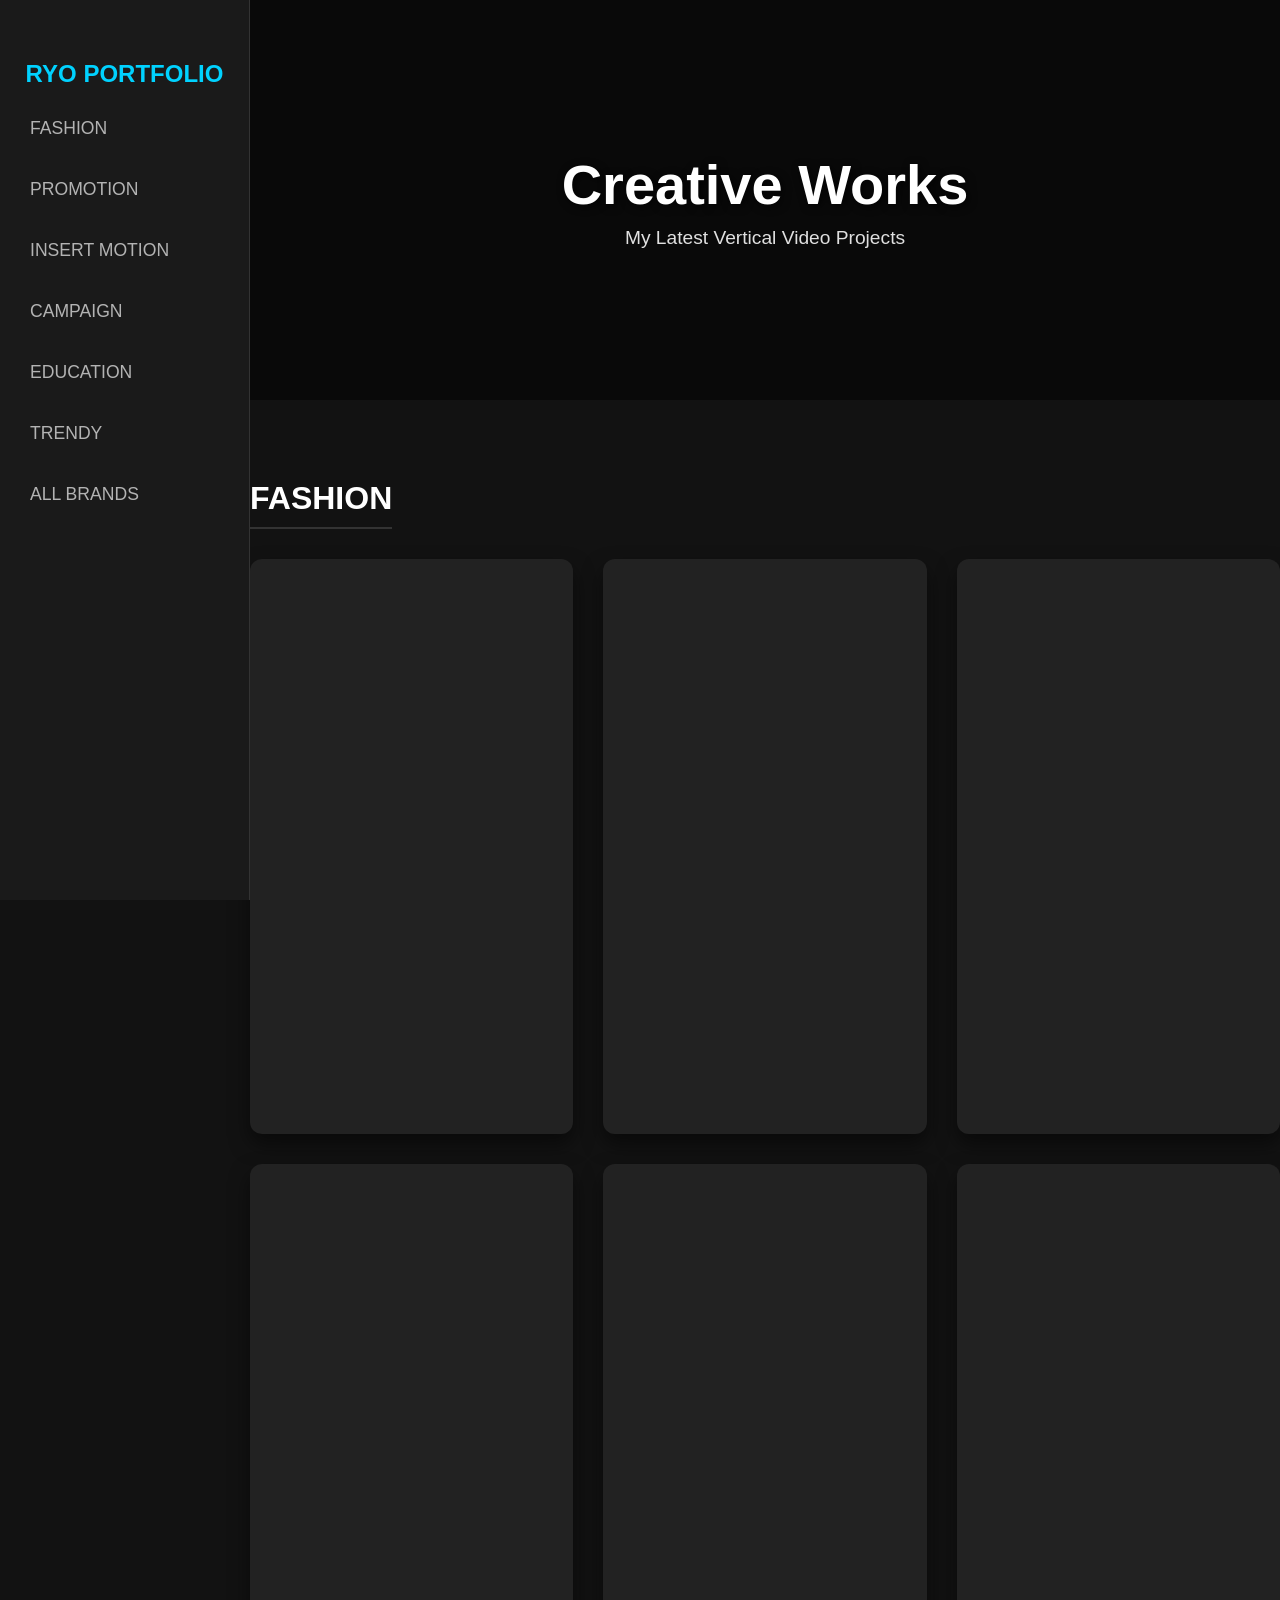
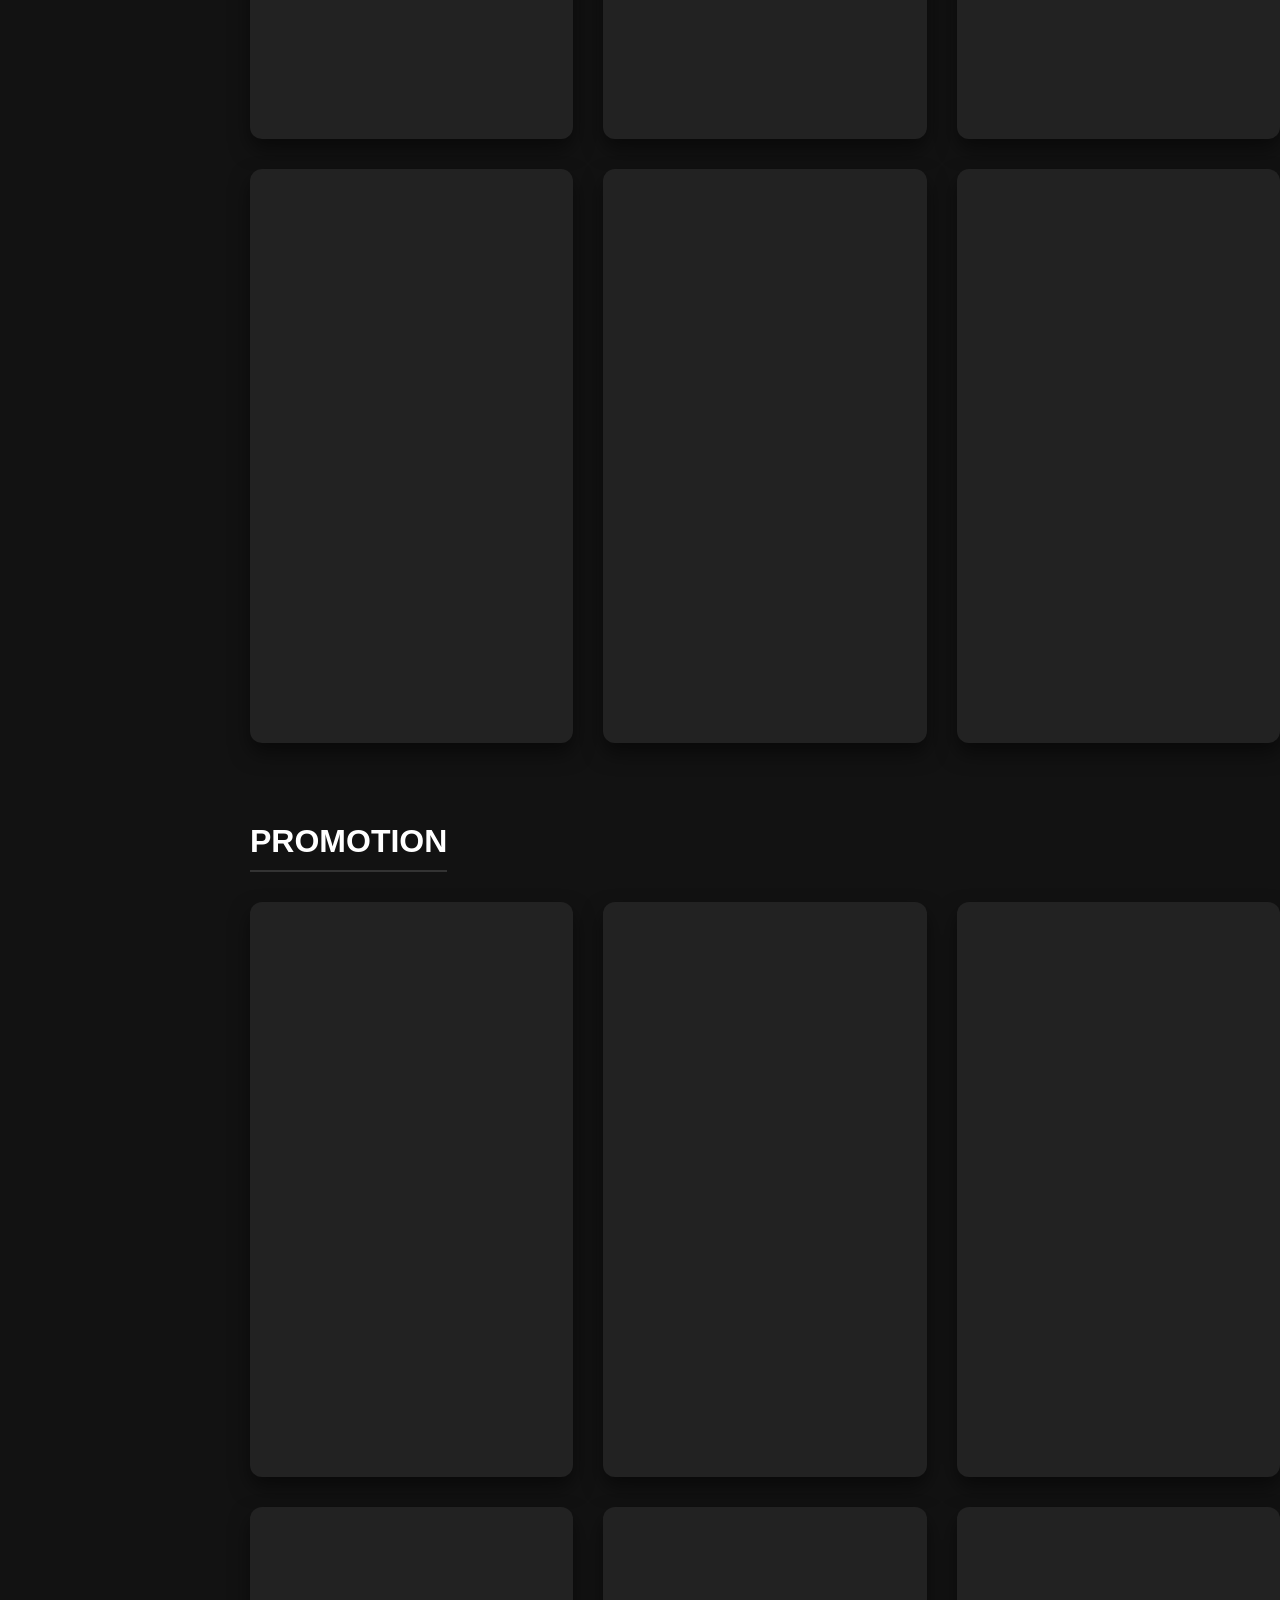
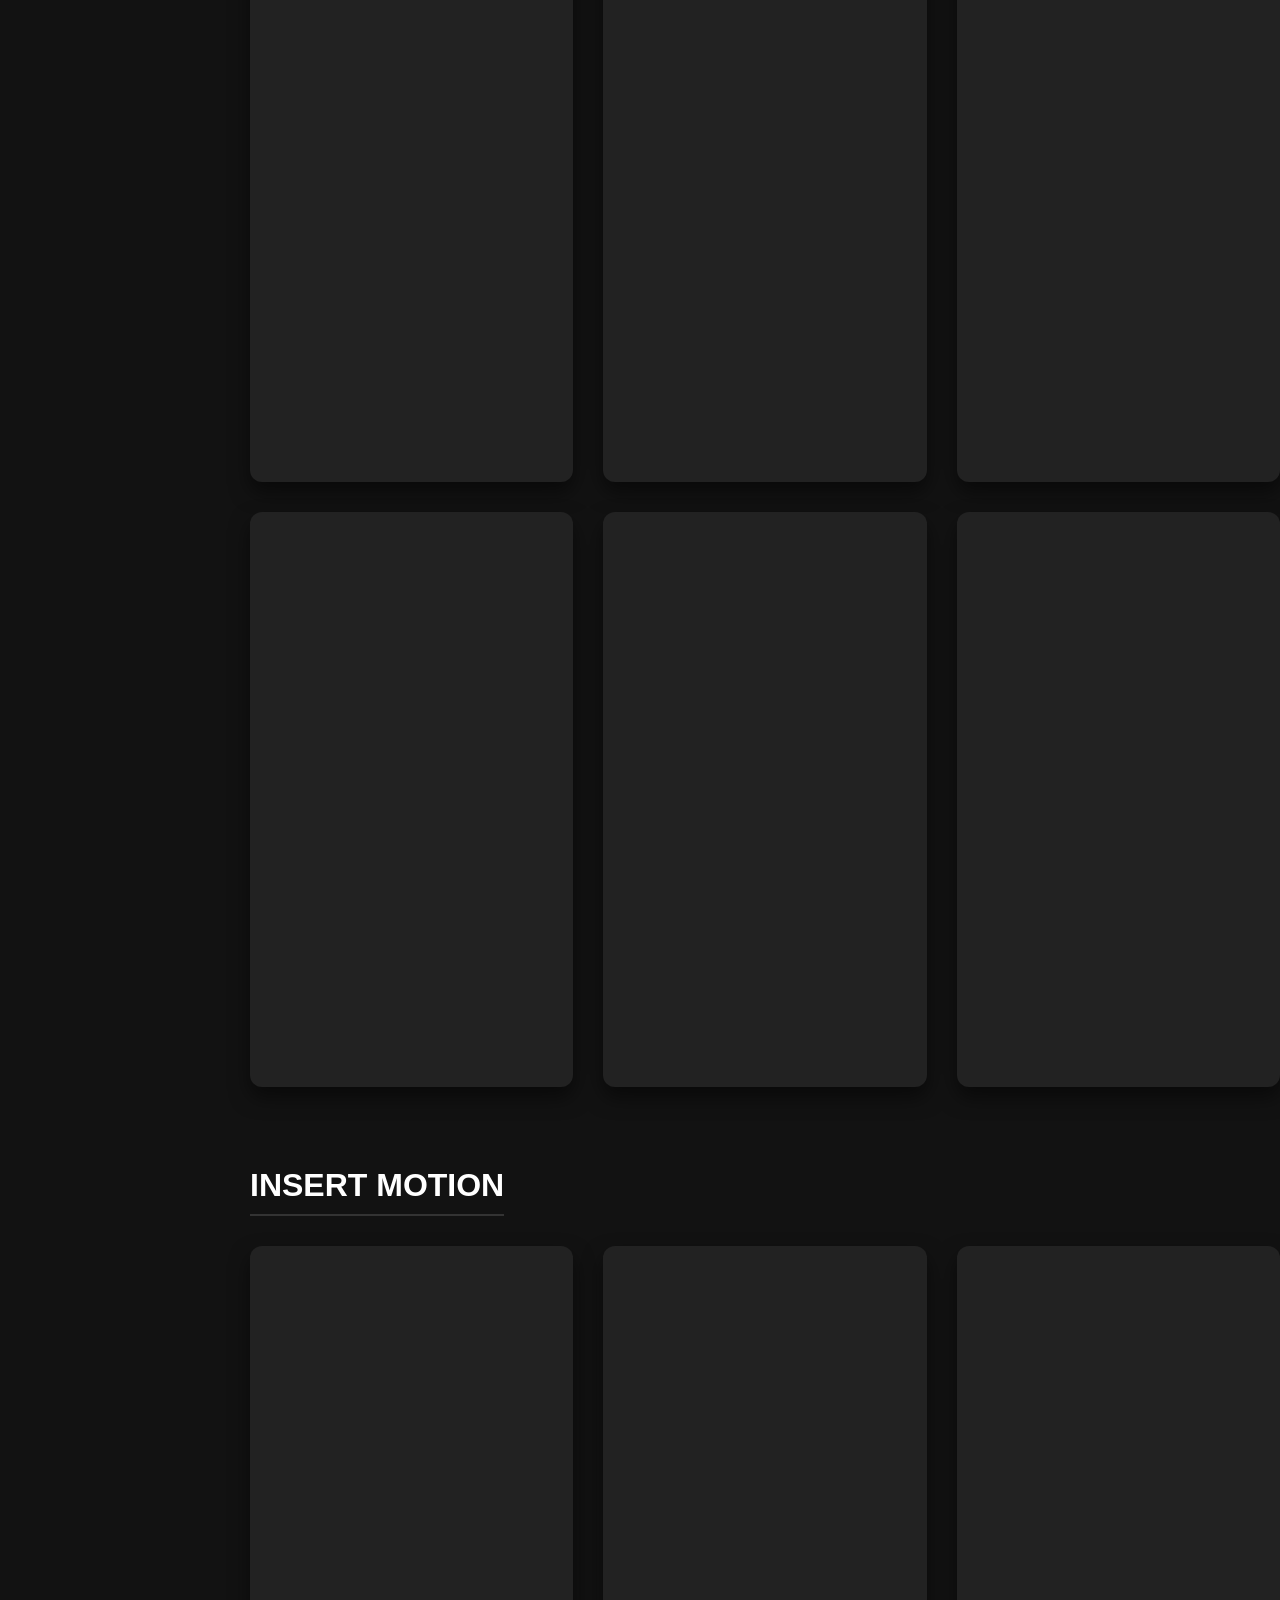
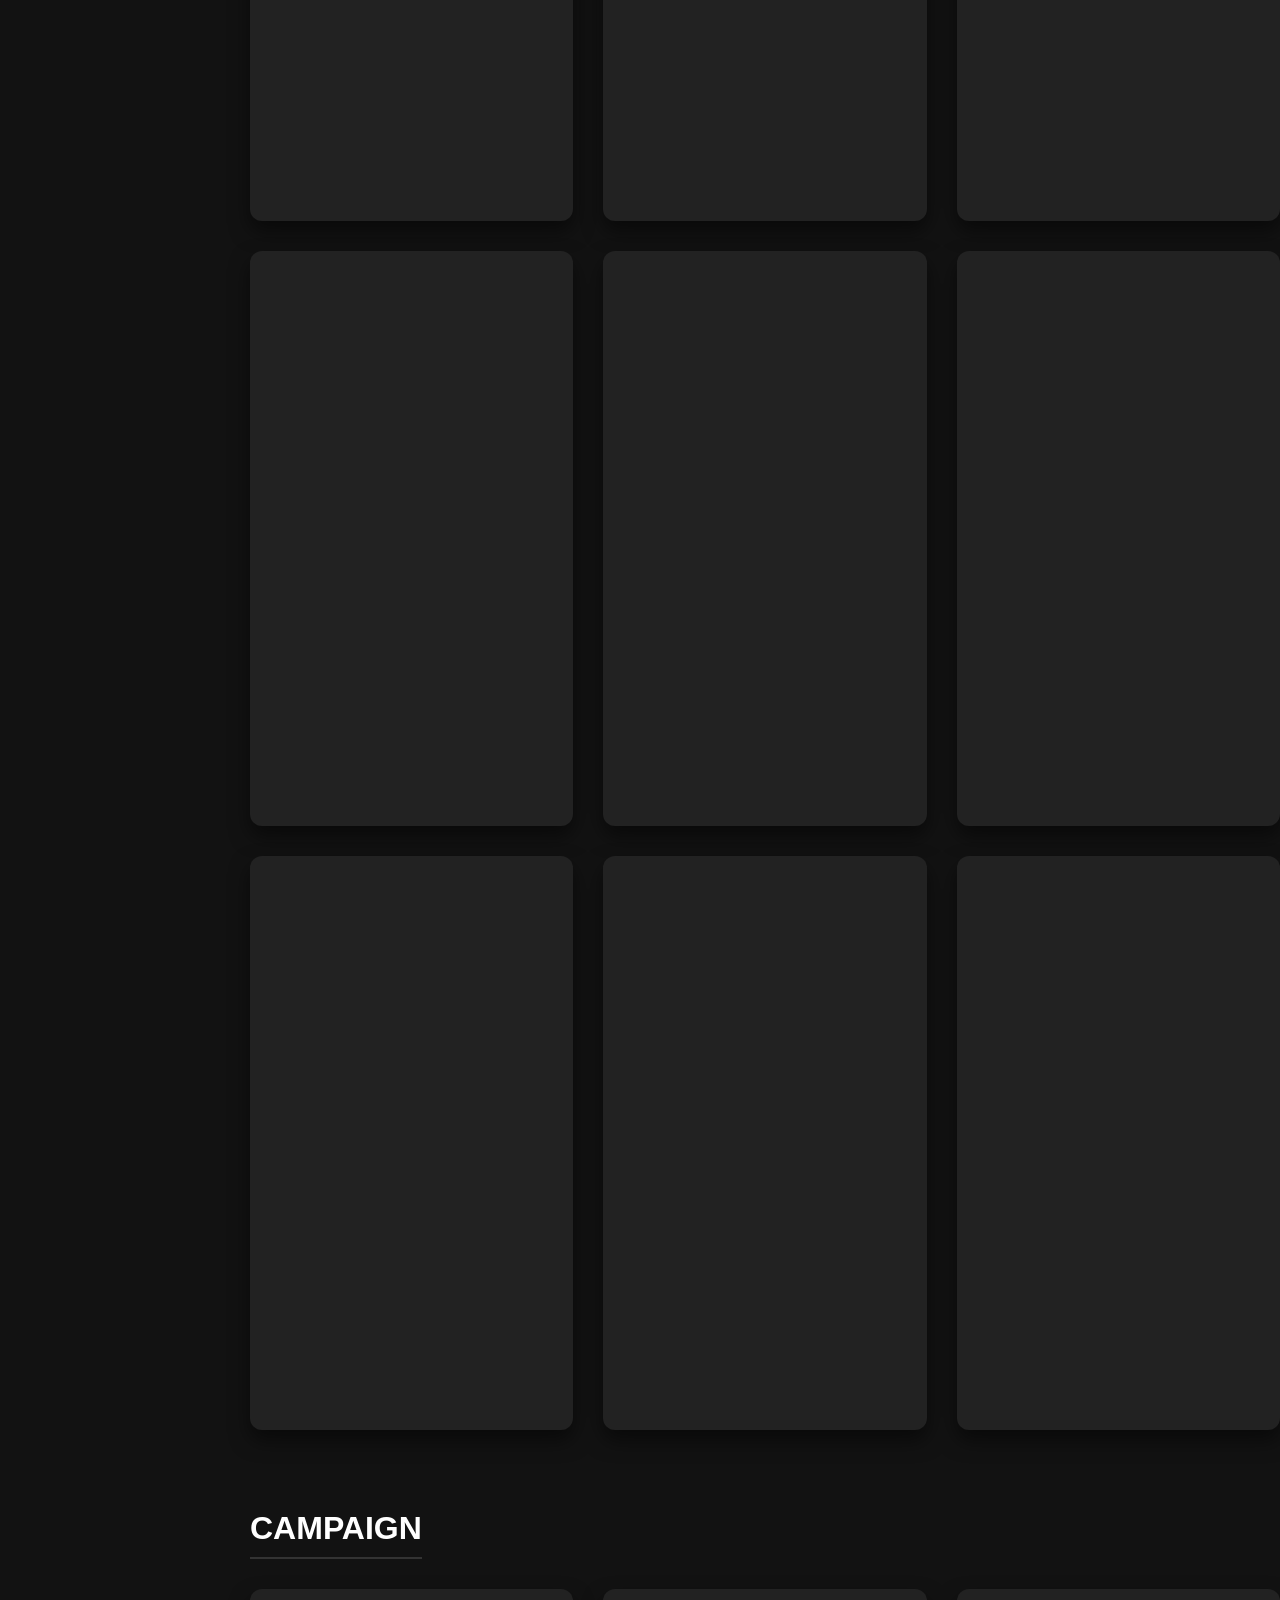
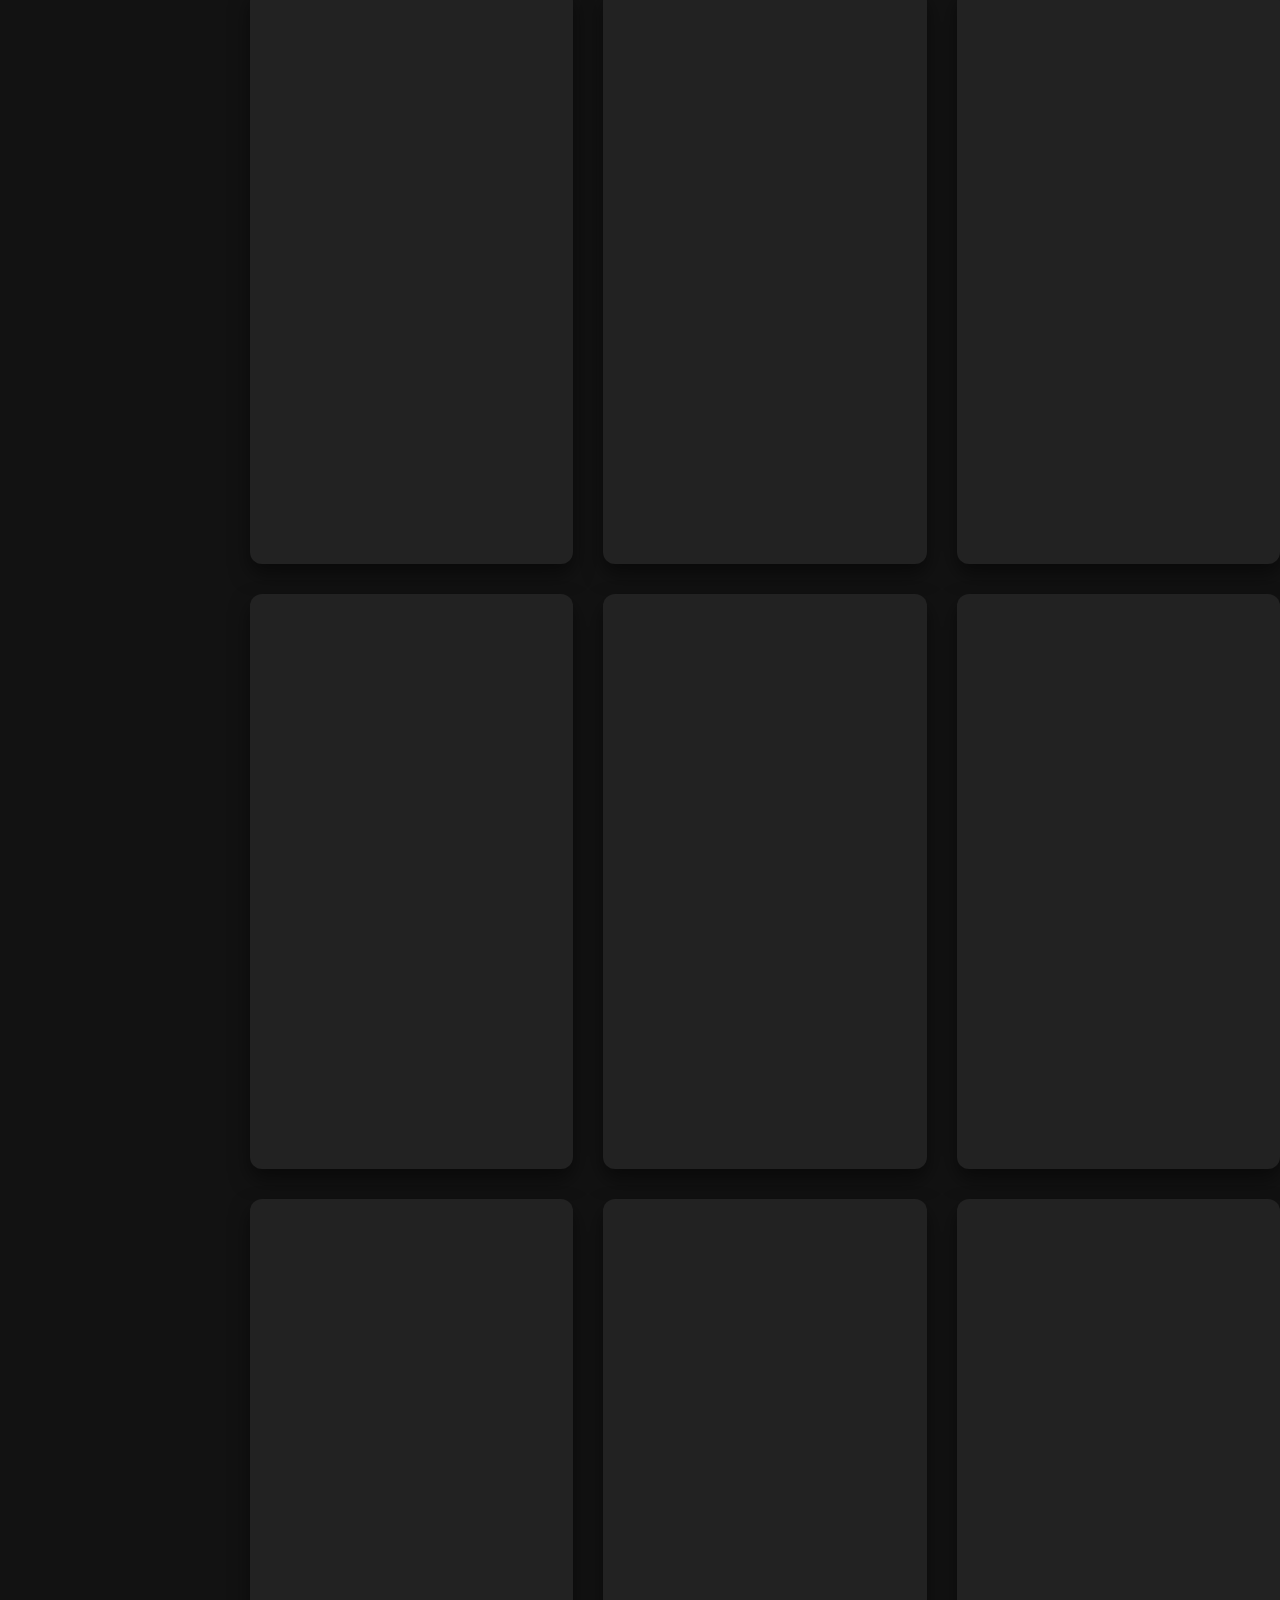
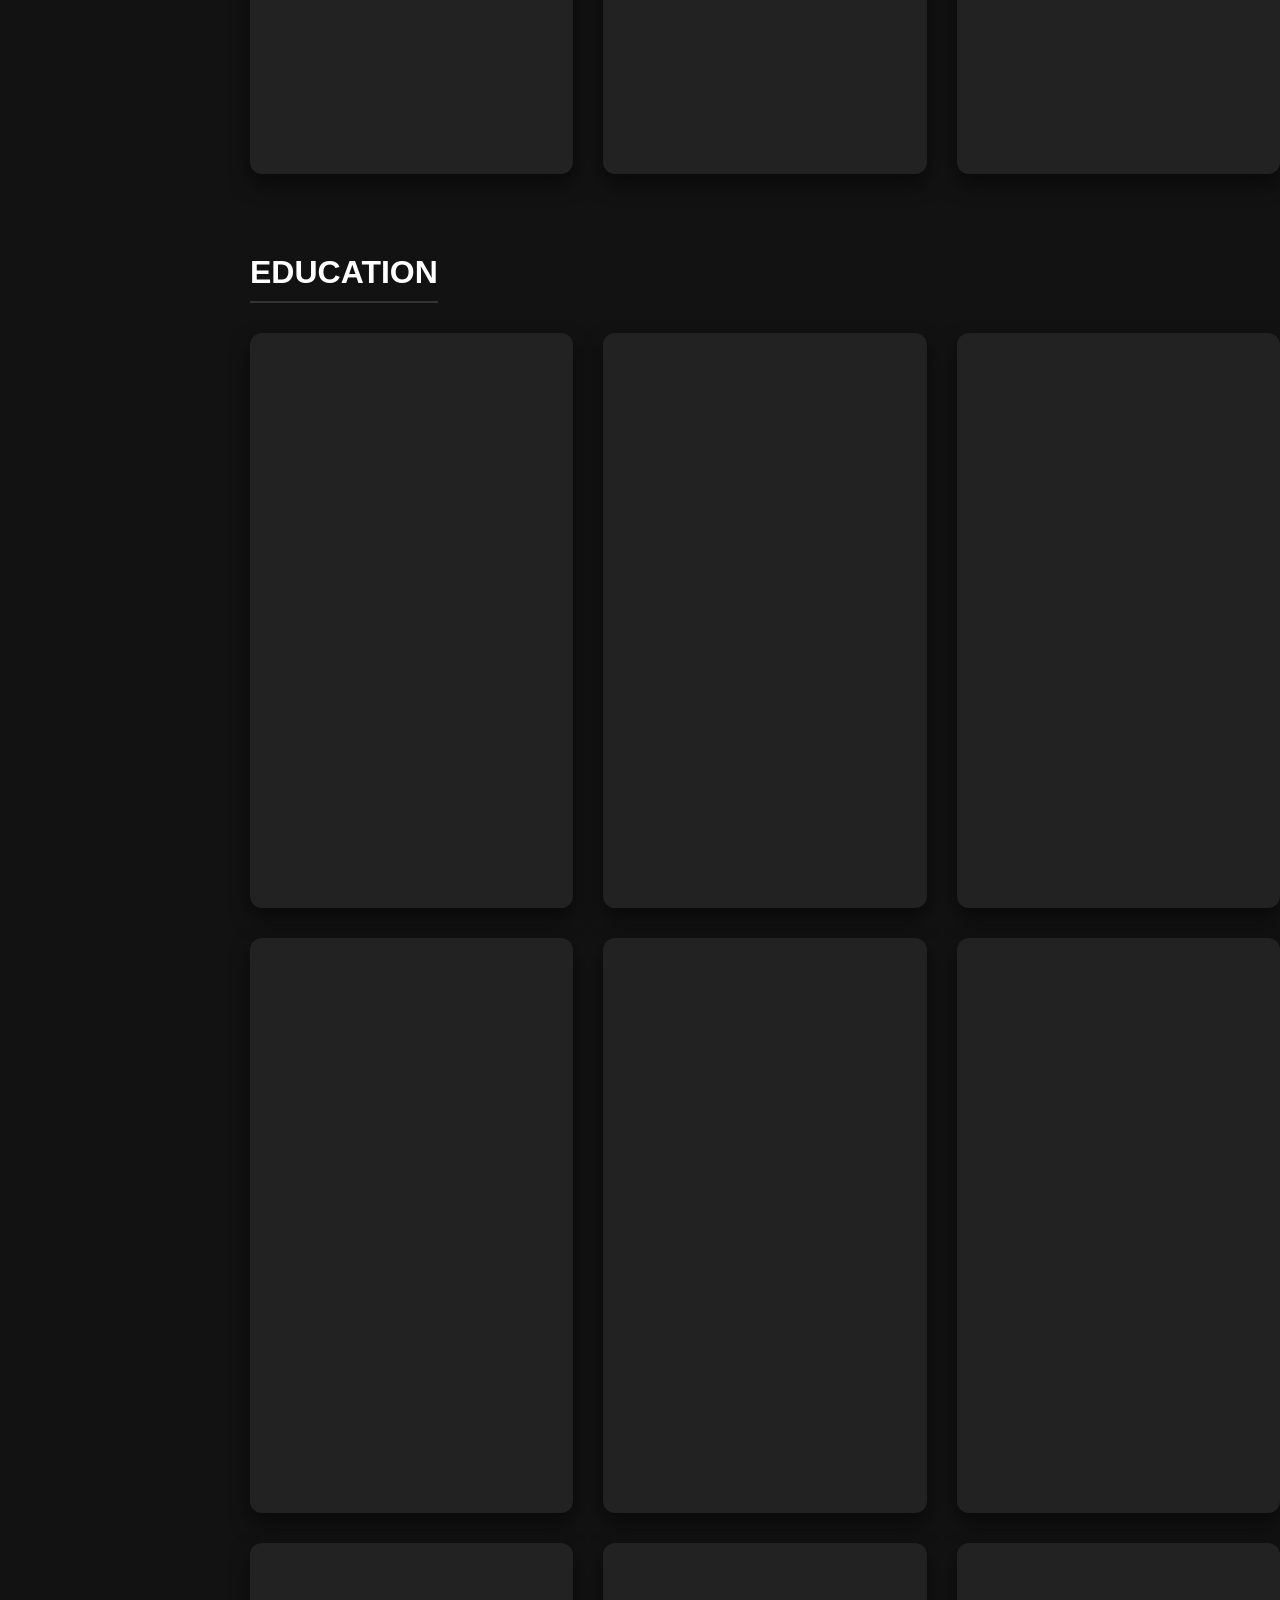
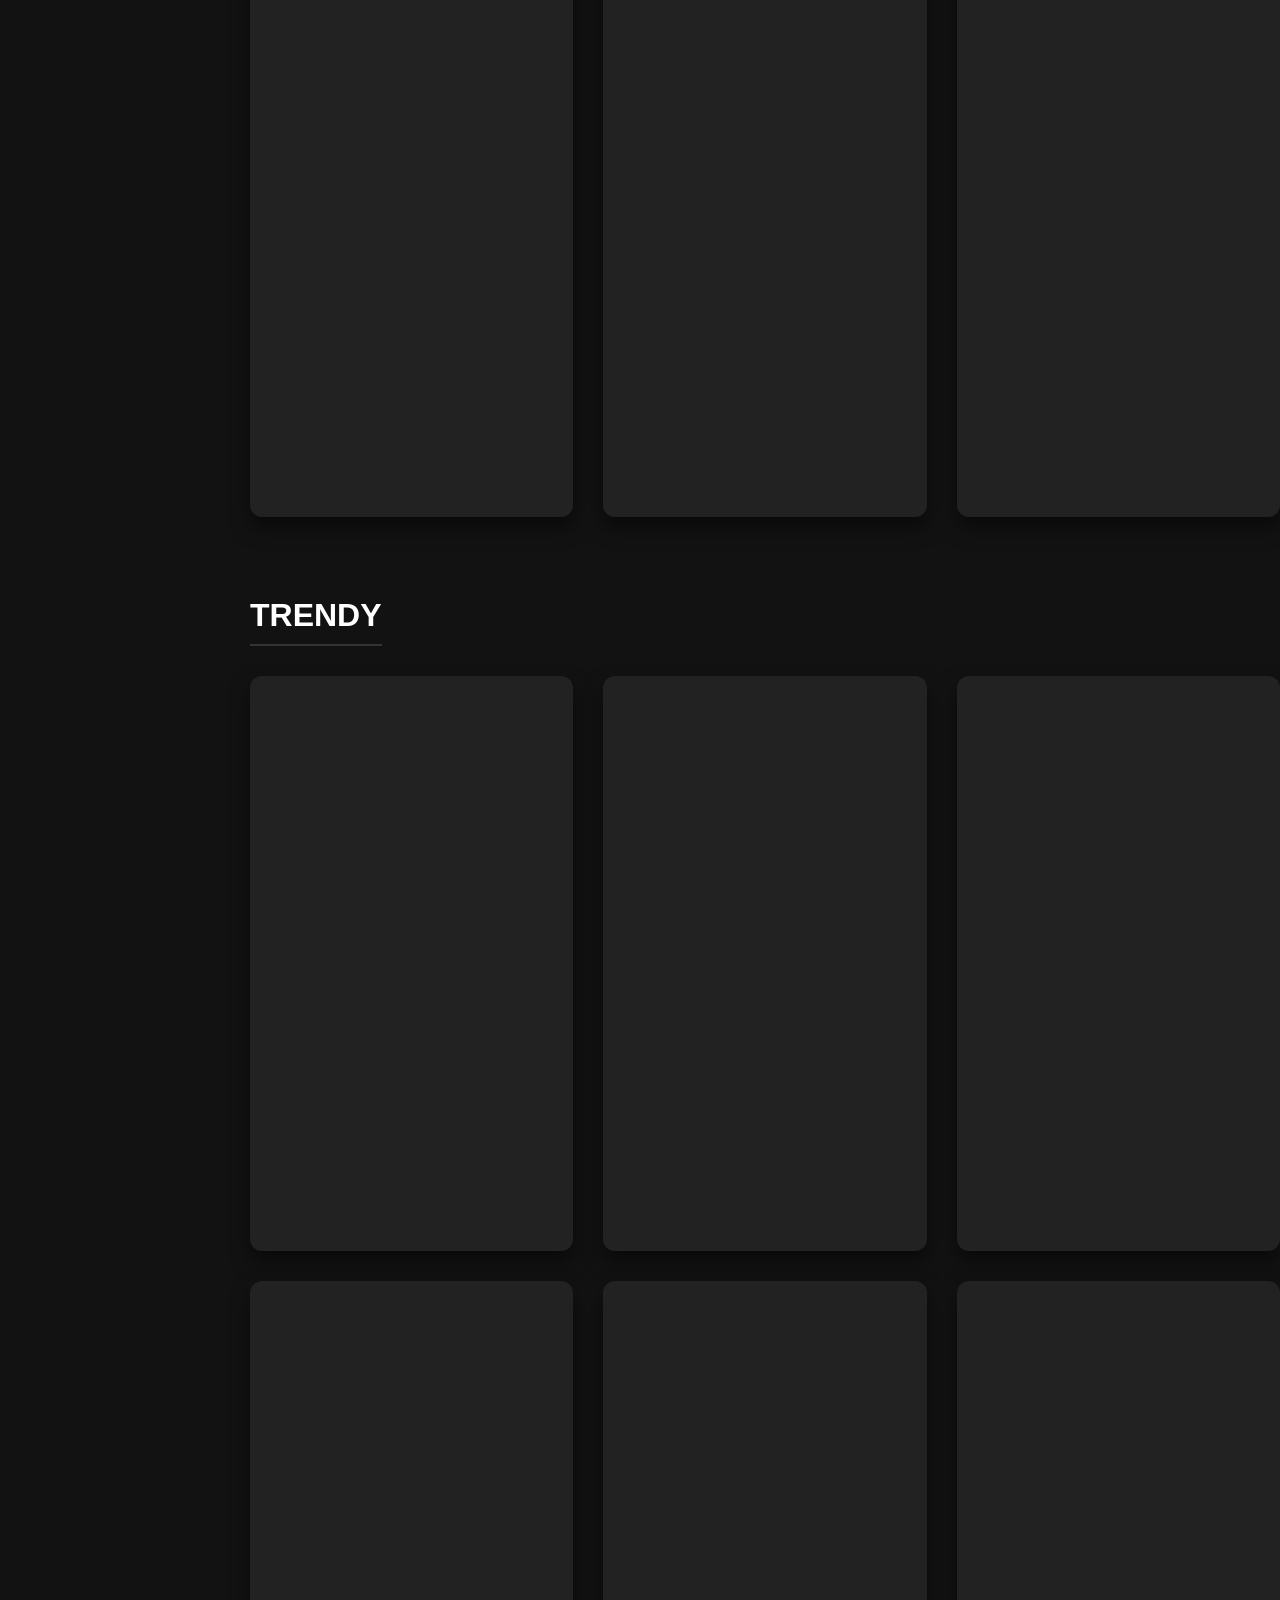
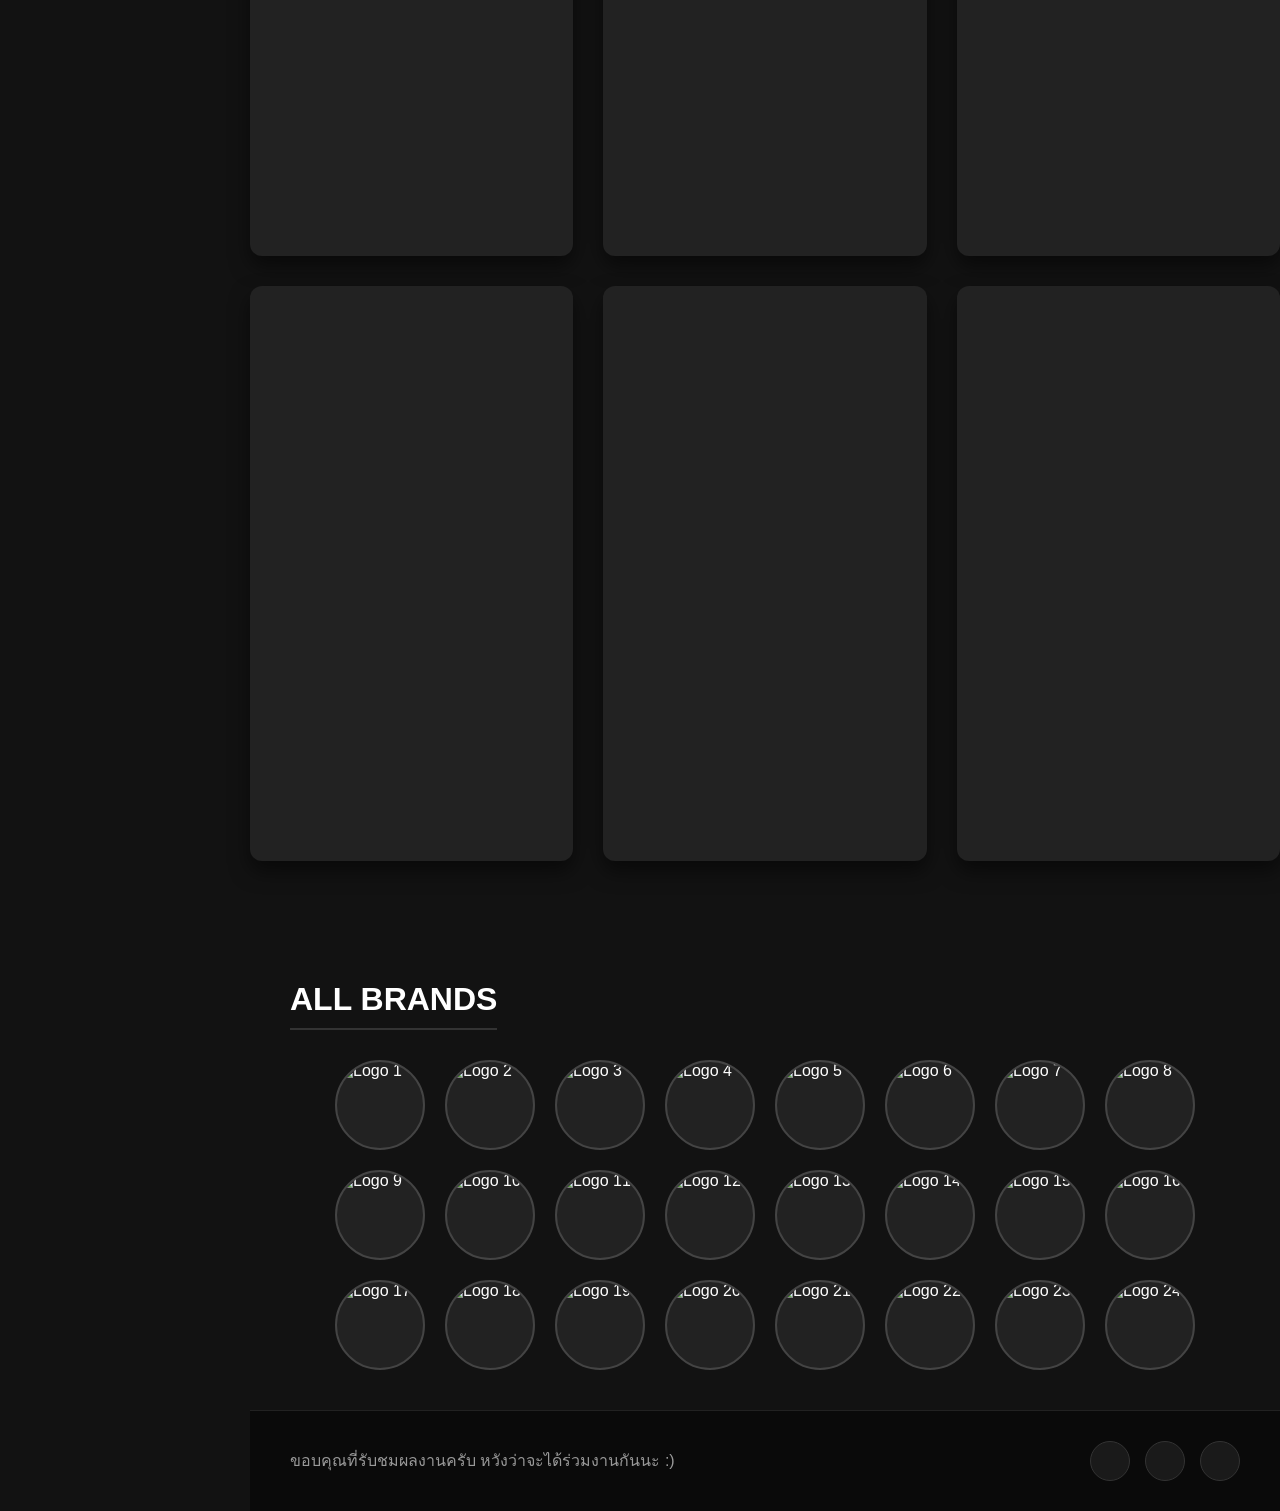
==== commit baaabc4c: "Add files via upload" ====
--- a/Ryo_Portfolio.html
+++ b/Ryo_Portfolio.html
@@ -1,348 +1,348 @@
-<!DOCTYPE html>
-<html lang="th">
-<head>
-    <meta charset="UTF-8">
-    <meta name="viewport" content="width=device-width, initial-scale=1.0">
-    <title>My Video Portfolio</title>
-    <link rel="stylesheet" href="css/style.css">
-</head>
-<body>
-
-    <div class="app-container">
-        
-        <!-- Mobile Hamburger Menu Button -->
-        <button class="menu-toggle" id="menuToggle">☰ Menu</button>
-
-        <!-- Left Navigator -->
-        <nav class="sidebar" id="sidebar">
-    <!-- เปลี่ยน h2 เป็นลิงก์ และใส่ id="go-to-top" -->
-    <a href="#" id="go-to-top" style="text-decoration: none;">
-        <h2>RYO PORTFOLIO</h2>
-    </a>
-    <ul class="nav-menu">
-                <li><a href="#FASHION">FASHION</a></li>
-                <li><a href="#PROMO">PROMOTION</a></li>
-                <li><a href="#INSERT">INSERT MOTION</a></li>
-                <li><a href="#CAM">CAMPAIGN</a></li>
-                <li><a href="#EDU">EDUCATION</a></li>
-                <li><a href="#TREND">TRENDY</a></li>
-                <li><a href="#BRANDS">ALL BRANDS</a></li>
-            </ul>
-        </nav>
-
-        <!-- Main Content Area -->
-        <main class="main-content">
-            
-            <!-- Header Image -->
-            <header class="header-hero">
-                <div class="header-overlay">
-                    <h1>Creative Works</h1>
-                    <p>My Latest Vertical Video Projects</p>
-                </div>
-            </header>
-
-            <!-- Video Grid Section -->
-            <section class="portfolio-section">
-                <h2 class="section-title" id="FASHION">FASHION</h2>
-                
-                <div class="video-grid">
-                    <!-- วิดีโอ 1 -->
-                    <div class="video-card">
-                        <iframe src="https://drive.google.com/file/d/YOUR_VIDEO_ID_1/preview" allow="autoplay; fullscreen"></iframe>
-                    </div>
-                    <!-- วิดีโอ 2 -->
-                    <div class="video-card">
-                        <iframe src="https://drive.google.com/file/d/YOUR_VIDEO_ID_2/preview" allow="autoplay; fullscreen"></iframe>
-                    </div>
-                    <!-- วิดีโอ 3 -->
-                    <div class="video-card">
-                        <iframe src="https://drive.google.com/file/d/YOUR_VIDEO_ID_3/preview" allow="autoplay; fullscreen"></iframe>
-                    </div>
-                    <!-- วิดีโอ 4 -->
-                    <div class="video-card">
-                        <iframe src="https://drive.google.com/file/d/YOUR_VIDEO_ID_4/preview" allow="autoplay; fullscreen"></iframe>
-                    </div>
-                    <!-- วิดีโอ 5 -->
-                    <div class="video-card">
-                        <iframe src="https://drive.google.com/file/d/YOUR_VIDEO_ID_5/preview" allow="autoplay; fullscreen"></iframe>
-                    </div>
-                    <!-- วิดีโอ 6 -->
-                    <div class="video-card">
-                        <iframe src="https://drive.google.com/file/d/YOUR_VIDEO_ID_6/preview" allow="autoplay; fullscreen"></iframe>
-                    </div>
-                    <!-- วิดีโอ 7 -->
-                    <div class="video-card">
-                        <iframe src="https://drive.google.com/file/d/YOUR_VIDEO_ID_7/preview" allow="autoplay; fullscreen"></iframe>
-                    </div>
-                    <!-- วิดีโอ 8 -->
-                    <div class="video-card">
-                        <iframe src="https://drive.google.com/file/d/YOUR_VIDEO_ID_8/preview" allow="autoplay; fullscreen"></iframe>
-                    </div>
-                    <!-- วิดีโอ 9 -->
-                    <div class="video-card">
-                        <iframe src="https://drive.google.com/file/d/YOUR_VIDEO_ID_9/preview" allow="autoplay; fullscreen"></iframe>
-                    </div>
-                </div>
-
-                <h2 class="section-title" id="PROMO">PROMOTION</h2>
-                
-                <div class="video-grid">
-                    <!-- วิดีโอ 1 -->
-                    <div class="video-card">
-                        <iframe src="https://drive.google.com/file/d/YOUR_VIDEO_ID_1/preview" allow="autoplay; fullscreen"></iframe>
-                    </div>
-                    <!-- วิดีโอ 2 -->
-                    <div class="video-card">
-                        <iframe src="https://drive.google.com/file/d/YOUR_VIDEO_ID_2/preview" allow="autoplay; fullscreen"></iframe>
-                    </div>
-                    <!-- วิดีโอ 3 -->
-                    <div class="video-card">
-                        <iframe src="https://drive.google.com/file/d/YOUR_VIDEO_ID_3/preview" allow="autoplay; fullscreen"></iframe>
-                    </div>
-                    <!-- วิดีโอ 4 -->
-                    <div class="video-card">
-                        <iframe src="https://drive.google.com/file/d/YOUR_VIDEO_ID_4/preview" allow="autoplay; fullscreen"></iframe>
-                    </div>
-                    <!-- วิดีโอ 5 -->
-                    <div class="video-card">
-                        <iframe src="https://drive.google.com/file/d/YOUR_VIDEO_ID_5/preview" allow="autoplay; fullscreen"></iframe>
-                    </div>
-                    <!-- วิดีโอ 6 -->
-                    <div class="video-card">
-                        <iframe src="https://drive.google.com/file/d/YOUR_VIDEO_ID_6/preview" allow="autoplay; fullscreen"></iframe>
-                    </div>
-                    <!-- วิดีโอ 7 -->
-                    <div class="video-card">
-                        <iframe src="https://drive.google.com/file/d/YOUR_VIDEO_ID_7/preview" allow="autoplay; fullscreen"></iframe>
-                    </div>
-                    <!-- วิดีโอ 8 -->
-                    <div class="video-card">
-                        <iframe src="https://drive.google.com/file/d/YOUR_VIDEO_ID_8/preview" allow="autoplay; fullscreen"></iframe>
-                    </div>
-                    <!-- วิดีโอ 9 -->
-                    <div class="video-card">
-                        <iframe src="https://drive.google.com/file/d/YOUR_VIDEO_ID_9/preview" allow="autoplay; fullscreen"></iframe>
-                    </div>
-                </div>
-
-                <h2 class="section-title" id="INSERT">INSERT MOTION</h2>
-                
-                <div class="video-grid">
-                    <!-- วิดีโอ 1 -->
-                    <div class="video-card">
-                        <iframe src="https://drive.google.com/file/d/YOUR_VIDEO_ID_1/preview" allow="autoplay; fullscreen"></iframe>
-                    </div>
-                    <!-- วิดีโอ 2 -->
-                    <div class="video-card">
-                        <iframe src="https://drive.google.com/file/d/YOUR_VIDEO_ID_2/preview" allow="autoplay; fullscreen"></iframe>
-                    </div>
-                    <!-- วิดีโอ 3 -->
-                    <div class="video-card">
-                        <iframe src="https://drive.google.com/file/d/YOUR_VIDEO_ID_3/preview" allow="autoplay; fullscreen"></iframe>
-                    </div>
-                    <!-- วิดีโอ 4 -->
-                    <div class="video-card">
-                        <iframe src="https://drive.google.com/file/d/YOUR_VIDEO_ID_4/preview" allow="autoplay; fullscreen"></iframe>
-                    </div>
-                    <!-- วิดีโอ 5 -->
-                    <div class="video-card">
-                        <iframe src="https://drive.google.com/file/d/YOUR_VIDEO_ID_5/preview" allow="autoplay; fullscreen"></iframe>
-                    </div>
-                    <!-- วิดีโอ 6 -->
-                    <div class="video-card">
-                        <iframe src="https://drive.google.com/file/d/YOUR_VIDEO_ID_6/preview" allow="autoplay; fullscreen"></iframe>
-                    </div>
-                    <!-- วิดีโอ 7 -->
-                    <div class="video-card">
-                        <iframe src="https://drive.google.com/file/d/YOUR_VIDEO_ID_7/preview" allow="autoplay; fullscreen"></iframe>
-                    </div>
-                    <!-- วิดีโอ 8 -->
-                    <div class="video-card">
-                        <iframe src="https://drive.google.com/file/d/YOUR_VIDEO_ID_8/preview" allow="autoplay; fullscreen"></iframe>
-                    </div>
-                    <!-- วิดีโอ 9 -->
-                    <div class="video-card">
-                        <iframe src="https://drive.google.com/file/d/YOUR_VIDEO_ID_9/preview" allow="autoplay; fullscreen"></iframe>
-                    </div>
-                </div>
-
-                <h2 class="section-title" id="CAM">CAMPAIGN</h2>
-                
-                <div class="video-grid">
-                    <!-- วิดีโอ 1 -->
-                    <div class="video-card">
-                        <iframe src="https://drive.google.com/file/d/YOUR_VIDEO_ID_1/preview" allow="autoplay; fullscreen"></iframe>
-                    </div>
-                    <!-- วิดีโอ 2 -->
-                    <div class="video-card">
-                        <iframe src="https://drive.google.com/file/d/YOUR_VIDEO_ID_2/preview" allow="autoplay; fullscreen"></iframe>
-                    </div>
-                    <!-- วิดีโอ 3 -->
-                    <div class="video-card">
-                        <iframe src="https://drive.google.com/file/d/YOUR_VIDEO_ID_3/preview" allow="autoplay; fullscreen"></iframe>
-                    </div>
-                    <!-- วิดีโอ 4 -->
-                    <div class="video-card">
-                        <iframe src="https://drive.google.com/file/d/YOUR_VIDEO_ID_4/preview" allow="autoplay; fullscreen"></iframe>
-                    </div>
-                    <!-- วิดีโอ 5 -->
-                    <div class="video-card">
-                        <iframe src="https://drive.google.com/file/d/YOUR_VIDEO_ID_5/preview" allow="autoplay; fullscreen"></iframe>
-                    </div>
-                    <!-- วิดีโอ 6 -->
-                    <div class="video-card">
-                        <iframe src="https://drive.google.com/file/d/YOUR_VIDEO_ID_6/preview" allow="autoplay; fullscreen"></iframe>
-                    </div>
-                    <!-- วิดีโอ 7 -->
-                    <div class="video-card">
-                        <iframe src="https://drive.google.com/file/d/YOUR_VIDEO_ID_7/preview" allow="autoplay; fullscreen"></iframe>
-                    </div>
-                    <!-- วิดีโอ 8 -->
-                    <div class="video-card">
-                        <iframe src="https://drive.google.com/file/d/YOUR_VIDEO_ID_8/preview" allow="autoplay; fullscreen"></iframe>
-                    </div>
-                    <!-- วิดีโอ 9 -->
-                    <div class="video-card">
-                        <iframe src="https://drive.google.com/file/d/YOUR_VIDEO_ID_9/preview" allow="autoplay; fullscreen"></iframe>
-                    </div>
-                </div>
-
-                <h2 class="section-title" id="EDU">EDUCATION</h2>
-                
-                <div class="video-grid">
-                    <!-- วิดีโอ 1 -->
-                    <div class="video-card">
-                        <iframe src="https://drive.google.com/file/d/YOUR_VIDEO_ID_1/preview" allow="autoplay; fullscreen"></iframe>
-                    </div>
-                    <!-- วิดีโอ 2 -->
-                    <div class="video-card">
-                        <iframe src="https://drive.google.com/file/d/YOUR_VIDEO_ID_2/preview" allow="autoplay; fullscreen"></iframe>
-                    </div>
-                    <!-- วิดีโอ 3 -->
-                    <div class="video-card">
-                        <iframe src="https://drive.google.com/file/d/YOUR_VIDEO_ID_3/preview" allow="autoplay; fullscreen"></iframe>
-                    </div>
-                    <!-- วิดีโอ 4 -->
-                    <div class="video-card">
-                        <iframe src="https://drive.google.com/file/d/YOUR_VIDEO_ID_4/preview" allow="autoplay; fullscreen"></iframe>
-                    </div>
-                    <!-- วิดีโอ 5 -->
-                    <div class="video-card">
-                        <iframe src="https://drive.google.com/file/d/YOUR_VIDEO_ID_5/preview" allow="autoplay; fullscreen"></iframe>
-                    </div>
-                    <!-- วิดีโอ 6 -->
-                    <div class="video-card">
-                        <iframe src="https://drive.google.com/file/d/YOUR_VIDEO_ID_6/preview" allow="autoplay; fullscreen"></iframe>
-                    </div>
-                    <!-- วิดีโอ 7 -->
-                    <div class="video-card">
-                        <iframe src="https://drive.google.com/file/d/YOUR_VIDEO_ID_7/preview" allow="autoplay; fullscreen"></iframe>
-                    </div>
-                    <!-- วิดีโอ 8 -->
-                    <div class="video-card">
-                        <iframe src="https://drive.google.com/file/d/YOUR_VIDEO_ID_8/preview" allow="autoplay; fullscreen"></iframe>
-                    </div>
-                    <!-- วิดีโอ 9 -->
-                    <div class="video-card">
-                        <iframe src="https://drive.google.com/file/d/YOUR_VIDEO_ID_9/preview" allow="autoplay; fullscreen"></iframe>
-                    </div>
-                </div>
-
-                <h2 class="section-title" id="TREND">TRENDY</h2>
-
-                <div class="video-grid">
-                    <!-- วิดีโอ 1 -->
-                    <div class="video-card">
-                        <iframe src="https://drive.google.com/file/d/YOUR_VIDEO_ID_1/preview" allow="autoplay; fullscreen"></iframe>
-                    </div>
-                    <!-- วิดีโอ 2 -->
-                    <div class="video-card">
-                        <iframe src="https://drive.google.com/file/d/YOUR_VIDEO_ID_2/preview" allow="autoplay; fullscreen"></iframe>
-                    </div>
-                    <!-- วิดีโอ 3 -->
-                    <div class="video-card">
-                        <iframe src="https://drive.google.com/file/d/YOUR_VIDEO_ID_3/preview" allow="autoplay; fullscreen"></iframe>
-                    </div>
-                    <!-- วิดีโอ 4 -->
-                    <div class="video-card">
-                        <iframe src="https://drive.google.com/file/d/YOUR_VIDEO_ID_4/preview" allow="autoplay; fullscreen"></iframe>
-                    </div>
-                    <!-- วิดีโอ 5 -->
-                    <div class="video-card">
-                        <iframe src="https://drive.google.com/file/d/YOUR_VIDEO_ID_5/preview" allow="autoplay; fullscreen"></iframe>
-                    </div>
-                    <!-- วิดีโอ 6 -->
-                    <div class="video-card">
-                        <iframe src="https://drive.google.com/file/d/YOUR_VIDEO_ID_6/preview" allow="autoplay; fullscreen"></iframe>
-                    </div>
-                    <!-- วิดีโอ 7 -->
-                    <div class="video-card">
-                        <iframe src="https://drive.google.com/file/d/YOUR_VIDEO_ID_7/preview" allow="autoplay; fullscreen"></iframe>
-                    </div>
-                    <!-- วิดีโอ 8 -->
-                    <div class="video-card">
-                        <iframe src="https://drive.google.com/file/d/YOUR_VIDEO_ID_8/preview" allow="autoplay; fullscreen"></iframe>
-                    </div>
-                    <!-- วิดีโอ 9 -->
-                    <div class="video-card">
-                        <iframe src="https://drive.google.com/file/d/YOUR_VIDEO_ID_9/preview" allow="autoplay; fullscreen"></iframe>
-                    </div>
-                </div>
-
-            </section>
-
-            <!-- Brand Logos Section (เพิ่มใหม่ 24 โลโก้) -->
-            <section id="BRANDS" class="content-section">
-                <h2 class="section-title">ALL BRANDS</h2>
-                
-                <div class="brands-wrapper">
-                    <!-- โลโก้ 1 ถึง 24 -->
-                    <!-- หมายเหตุ: เปลี่ยน src="..." เป็นลิงก์รูปโลโก้ของคุณได้เลย -->
-                    <div class="brand-circle"><img src="https://ui-avatars.com/api/?name=B+1&background=random&color=fff" alt="Logo 1"></div>
-                    <div class="brand-circle"><img src="https://ui-avatars.com/api/?name=B+2&background=random&color=fff" alt="Logo 2"></div>
-                    <div class="brand-circle"><img src="https://ui-avatars.com/api/?name=B+3&background=random&color=fff" alt="Logo 3"></div>
-                    <div class="brand-circle"><img src="https://ui-avatars.com/api/?name=B+4&background=random&color=fff" alt="Logo 4"></div>
-                    <div class="brand-circle"><img src="https://ui-avatars.com/api/?name=B+5&background=random&color=fff" alt="Logo 5"></div>
-                    <div class="brand-circle"><img src="https://ui-avatars.com/api/?name=B+6&background=random&color=fff" alt="Logo 6"></div>
-                    <div class="brand-circle"><img src="https://ui-avatars.com/api/?name=B+7&background=random&color=fff" alt="Logo 7"></div>
-                    <div class="brand-circle"><img src="https://ui-avatars.com/api/?name=B+8&background=random&color=fff" alt="Logo 8"></div>
-                    
-                    <div class="brand-circle"><img src="https://ui-avatars.com/api/?name=B+9&background=random&color=fff" alt="Logo 9"></div>
-                    <div class="brand-circle"><img src="https://ui-avatars.com/api/?name=B+10&background=random&color=fff" alt="Logo 10"></div>
-                    <div class="brand-circle"><img src="https://ui-avatars.com/api/?name=B+11&background=random&color=fff" alt="Logo 11"></div>
-                    <div class="brand-circle"><img src="https://ui-avatars.com/api/?name=B+12&background=random&color=fff" alt="Logo 12"></div>
-                    <div class="brand-circle"><img src="https://ui-avatars.com/api/?name=B+13&background=random&color=fff" alt="Logo 13"></div>
-                    <div class="brand-circle"><img src="https://ui-avatars.com/api/?name=B+14&background=random&color=fff" alt="Logo 14"></div>
-                    <div class="brand-circle"><img src="https://ui-avatars.com/api/?name=B+15&background=random&color=fff" alt="Logo 15"></div>
-                    <div class="brand-circle"><img src="https://ui-avatars.com/api/?name=B+16&background=random&color=fff" alt="Logo 16"></div>
-                    
-                    <div class="brand-circle"><img src="https://ui-avatars.com/api/?name=B+17&background=random&color=fff" alt="Logo 17"></div>
-                    <div class="brand-circle"><img src="https://ui-avatars.com/api/?name=B+18&background=random&color=fff" alt="Logo 18"></div>
-                    <div class="brand-circle"><img src="https://ui-avatars.com/api/?name=B+19&background=random&color=fff" alt="Logo 19"></div>
-                    <div class="brand-circle"><img src="https://ui-avatars.com/api/?name=B+20&background=random&color=fff" alt="Logo 20"></div>
-                    <div class="brand-circle"><img src="https://ui-avatars.com/api/?name=B+21&background=random&color=fff" alt="Logo 21"></div>
-                    <div class="brand-circle"><img src="https://ui-avatars.com/api/?name=B+22&background=random&color=fff" alt="Logo 22"></div>
-                    <div class="brand-circle"><img src="https://ui-avatars.com/api/?name=B+23&background=random&color=fff" alt="Logo 23"></div>
-                    <div class="brand-circle"><img src="https://ui-avatars.com/api/?name=B+24&background=random&color=fff" alt="Logo 24"></div>
-                </div>
-            </section>
-            
-            <!-- Footer Section (เพิ่มใหม่) -->
-            <footer id="contact" class="site-footer">
-                <div class="footer-text">
-                    <p>ขอบคุณที่รับชมผลงานครับ หวังว่าจะได้ร่วมงานกันนะ :)</p>
-                </div>
-                <div class="footer-socials">
-                    <!-- โซเชียล 3 อัน (สามารถเปลี่ยนลิงก์ตรง href="#") -->
-                    <a href="#" target="_blank" title="Instagram"><i class="fab fa-instagram"></i></a>
-                    <a href="#" target="_blank" title="Facebook"><i class="fab fa-facebook-f"></i></a>
-                    <a href="#" target="_blank" title="YouTube"><i class="fab fa-youtube"></i></a>
-                </div>
-            </footer>
-        </main>
-    </div>
-
-   <!-- JavaScript -->
-    <script src="js/script.js"></script>
-</body>
+<!DOCTYPE html>
+<html lang="th">
+<head>
+    <meta charset="UTF-8">
+    <meta name="viewport" content="width=device-width, initial-scale=1.0">
+    <title>My Video Portfolio</title>
+    <link rel="stylesheet" href="css/style.css">
+</head>
+<body>
+
+    <div class="app-container">
+        
+        <!-- Mobile Hamburger Menu Button -->
+        <button class="menu-toggle" id="menuToggle">☰ Menu</button>
+
+        <!-- Left Navigator -->
+        <nav class="sidebar" id="sidebar">
+    <!-- เปลี่ยน h2 เป็นลิงก์ และใส่ id="go-to-top" -->
+    <a href="#" id="go-to-top" style="text-decoration: none;">
+        <h2>RYO PORTFOLIO</h2>
+    </a>
+    <ul class="nav-menu">
+                <li><a href="#FASHION">FASHION</a></li>
+                <li><a href="#PROMO">PROMOTION</a></li>
+                <li><a href="#INSERT">INSERT MOTION</a></li>
+                <li><a href="#CAM">CAMPAIGN</a></li>
+                <li><a href="#EDU">EDUCATION</a></li>
+                <li><a href="#TREND">TRENDY</a></li>
+                <li><a href="#BRANDS">ALL BRANDS</a></li>
+            </ul>
+        </nav>
+
+        <!-- Main Content Area -->
+        <main class="main-content">
+            
+            <!-- Header Image -->
+            <header class="header-hero">
+                <div class="header-overlay">
+                    <h1>Creative Works</h1>
+                    <p>My Latest Vertical Video Projects</p>
+                </div>
+            </header>
+
+            <!-- Video Grid Section -->
+            <section class="portfolio-section">
+                <h2 class="section-title" id="FASHION">FASHION</h2>
+                
+                <div class="video-grid">
+                    <!-- วิดีโอ 1 -->
+                    <div class="video-card">
+                        <iframe src="https://drive.google.com/file/d/YOUR_VIDEO_ID_1/preview" allow="autoplay; fullscreen"></iframe>
+                    </div>
+                    <!-- วิดีโอ 2 -->
+                    <div class="video-card">
+                        <iframe src="https://drive.google.com/file/d/YOUR_VIDEO_ID_2/preview" allow="autoplay; fullscreen"></iframe>
+                    </div>
+                    <!-- วิดีโอ 3 -->
+                    <div class="video-card">
+                        <iframe src="https://drive.google.com/file/d/YOUR_VIDEO_ID_3/preview" allow="autoplay; fullscreen"></iframe>
+                    </div>
+                    <!-- วิดีโอ 4 -->
+                    <div class="video-card">
+                        <iframe src="https://drive.google.com/file/d/YOUR_VIDEO_ID_4/preview" allow="autoplay; fullscreen"></iframe>
+                    </div>
+                    <!-- วิดีโอ 5 -->
+                    <div class="video-card">
+                        <iframe src="https://drive.google.com/file/d/YOUR_VIDEO_ID_5/preview" allow="autoplay; fullscreen"></iframe>
+                    </div>
+                    <!-- วิดีโอ 6 -->
+                    <div class="video-card">
+                        <iframe src="https://drive.google.com/file/d/YOUR_VIDEO_ID_6/preview" allow="autoplay; fullscreen"></iframe>
+                    </div>
+                    <!-- วิดีโอ 7 -->
+                    <div class="video-card">
+                        <iframe src="https://drive.google.com/file/d/YOUR_VIDEO_ID_7/preview" allow="autoplay; fullscreen"></iframe>
+                    </div>
+                    <!-- วิดีโอ 8 -->
+                    <div class="video-card">
+                        <iframe src="https://drive.google.com/file/d/YOUR_VIDEO_ID_8/preview" allow="autoplay; fullscreen"></iframe>
+                    </div>
+                    <!-- วิดีโอ 9 -->
+                    <div class="video-card">
+                        <iframe src="https://drive.google.com/file/d/YOUR_VIDEO_ID_9/preview" allow="autoplay; fullscreen"></iframe>
+                    </div>
+                </div>
+
+                <h2 class="section-title" id="PROMO">PROMOTION</h2>
+                
+                <div class="video-grid">
+                    <!-- วิดีโอ 1 -->
+                    <div class="video-card">
+                        <iframe src="https://drive.google.com/file/d/YOUR_VIDEO_ID_1/preview" allow="autoplay; fullscreen"></iframe>
+                    </div>
+                    <!-- วิดีโอ 2 -->
+                    <div class="video-card">
+                        <iframe src="https://drive.google.com/file/d/YOUR_VIDEO_ID_2/preview" allow="autoplay; fullscreen"></iframe>
+                    </div>
+                    <!-- วิดีโอ 3 -->
+                    <div class="video-card">
+                        <iframe src="https://drive.google.com/file/d/YOUR_VIDEO_ID_3/preview" allow="autoplay; fullscreen"></iframe>
+                    </div>
+                    <!-- วิดีโอ 4 -->
+                    <div class="video-card">
+                        <iframe src="https://drive.google.com/file/d/YOUR_VIDEO_ID_4/preview" allow="autoplay; fullscreen"></iframe>
+                    </div>
+                    <!-- วิดีโอ 5 -->
+                    <div class="video-card">
+                        <iframe src="https://drive.google.com/file/d/YOUR_VIDEO_ID_5/preview" allow="autoplay; fullscreen"></iframe>
+                    </div>
+                    <!-- วิดีโอ 6 -->
+                    <div class="video-card">
+                        <iframe src="https://drive.google.com/file/d/YOUR_VIDEO_ID_6/preview" allow="autoplay; fullscreen"></iframe>
+                    </div>
+                    <!-- วิดีโอ 7 -->
+                    <div class="video-card">
+                        <iframe src="https://drive.google.com/file/d/YOUR_VIDEO_ID_7/preview" allow="autoplay; fullscreen"></iframe>
+                    </div>
+                    <!-- วิดีโอ 8 -->
+                    <div class="video-card">
+                        <iframe src="https://drive.google.com/file/d/YOUR_VIDEO_ID_8/preview" allow="autoplay; fullscreen"></iframe>
+                    </div>
+                    <!-- วิดีโอ 9 -->
+                    <div class="video-card">
+                        <iframe src="https://drive.google.com/file/d/YOUR_VIDEO_ID_9/preview" allow="autoplay; fullscreen"></iframe>
+                    </div>
+                </div>
+
+                <h2 class="section-title" id="INSERT">INSERT MOTION</h2>
+                
+                <div class="video-grid">
+                    <!-- วิดีโอ 1 -->
+                    <div class="video-card">
+                        <iframe src="https://drive.google.com/file/d/YOUR_VIDEO_ID_1/preview" allow="autoplay; fullscreen"></iframe>
+                    </div>
+                    <!-- วิดีโอ 2 -->
+                    <div class="video-card">
+                        <iframe src="https://drive.google.com/file/d/YOUR_VIDEO_ID_2/preview" allow="autoplay; fullscreen"></iframe>
+                    </div>
+                    <!-- วิดีโอ 3 -->
+                    <div class="video-card">
+                        <iframe src="https://drive.google.com/file/d/YOUR_VIDEO_ID_3/preview" allow="autoplay; fullscreen"></iframe>
+                    </div>
+                    <!-- วิดีโอ 4 -->
+                    <div class="video-card">
+                        <iframe src="https://drive.google.com/file/d/YOUR_VIDEO_ID_4/preview" allow="autoplay; fullscreen"></iframe>
+                    </div>
+                    <!-- วิดีโอ 5 -->
+                    <div class="video-card">
+                        <iframe src="https://drive.google.com/file/d/YOUR_VIDEO_ID_5/preview" allow="autoplay; fullscreen"></iframe>
+                    </div>
+                    <!-- วิดีโอ 6 -->
+                    <div class="video-card">
+                        <iframe src="https://drive.google.com/file/d/YOUR_VIDEO_ID_6/preview" allow="autoplay; fullscreen"></iframe>
+                    </div>
+                    <!-- วิดีโอ 7 -->
+                    <div class="video-card">
+                        <iframe src="https://drive.google.com/file/d/YOUR_VIDEO_ID_7/preview" allow="autoplay; fullscreen"></iframe>
+                    </div>
+                    <!-- วิดีโอ 8 -->
+                    <div class="video-card">
+                        <iframe src="https://drive.google.com/file/d/YOUR_VIDEO_ID_8/preview" allow="autoplay; fullscreen"></iframe>
+                    </div>
+                    <!-- วิดีโอ 9 -->
+                    <div class="video-card">
+                        <iframe src="https://drive.google.com/file/d/YOUR_VIDEO_ID_9/preview" allow="autoplay; fullscreen"></iframe>
+                    </div>
+                </div>
+
+                <h2 class="section-title" id="CAM">CAMPAIGN</h2>
+                
+                <div class="video-grid">
+                    <!-- วิดีโอ 1 -->
+                    <div class="video-card">
+                        <iframe src="https://drive.google.com/file/d/YOUR_VIDEO_ID_1/preview" allow="autoplay; fullscreen"></iframe>
+                    </div>
+                    <!-- วิดีโอ 2 -->
+                    <div class="video-card">
+                        <iframe src="https://drive.google.com/file/d/YOUR_VIDEO_ID_2/preview" allow="autoplay; fullscreen"></iframe>
+                    </div>
+                    <!-- วิดีโอ 3 -->
+                    <div class="video-card">
+                        <iframe src="https://drive.google.com/file/d/YOUR_VIDEO_ID_3/preview" allow="autoplay; fullscreen"></iframe>
+                    </div>
+                    <!-- วิดีโอ 4 -->
+                    <div class="video-card">
+                        <iframe src="https://drive.google.com/file/d/YOUR_VIDEO_ID_4/preview" allow="autoplay; fullscreen"></iframe>
+                    </div>
+                    <!-- วิดีโอ 5 -->
+                    <div class="video-card">
+                        <iframe src="https://drive.google.com/file/d/YOUR_VIDEO_ID_5/preview" allow="autoplay; fullscreen"></iframe>
+                    </div>
+                    <!-- วิดีโอ 6 -->
+                    <div class="video-card">
+                        <iframe src="https://drive.google.com/file/d/YOUR_VIDEO_ID_6/preview" allow="autoplay; fullscreen"></iframe>
+                    </div>
+                    <!-- วิดีโอ 7 -->
+                    <div class="video-card">
+                        <iframe src="https://drive.google.com/file/d/YOUR_VIDEO_ID_7/preview" allow="autoplay; fullscreen"></iframe>
+                    </div>
+                    <!-- วิดีโอ 8 -->
+                    <div class="video-card">
+                        <iframe src="https://drive.google.com/file/d/YOUR_VIDEO_ID_8/preview" allow="autoplay; fullscreen"></iframe>
+                    </div>
+                    <!-- วิดีโอ 9 -->
+                    <div class="video-card">
+                        <iframe src="https://drive.google.com/file/d/YOUR_VIDEO_ID_9/preview" allow="autoplay; fullscreen"></iframe>
+                    </div>
+                </div>
+
+                <h2 class="section-title" id="EDU">EDUCATION</h2>
+                
+                <div class="video-grid">
+                    <!-- วิดีโอ 1 -->
+                    <div class="video-card">
+                        <iframe src="https://drive.google.com/file/d/YOUR_VIDEO_ID_1/preview" allow="autoplay; fullscreen"></iframe>
+                    </div>
+                    <!-- วิดีโอ 2 -->
+                    <div class="video-card">
+                        <iframe src="https://drive.google.com/file/d/YOUR_VIDEO_ID_2/preview" allow="autoplay; fullscreen"></iframe>
+                    </div>
+                    <!-- วิดีโอ 3 -->
+                    <div class="video-card">
+                        <iframe src="https://drive.google.com/file/d/YOUR_VIDEO_ID_3/preview" allow="autoplay; fullscreen"></iframe>
+                    </div>
+                    <!-- วิดีโอ 4 -->
+                    <div class="video-card">
+                        <iframe src="https://drive.google.com/file/d/YOUR_VIDEO_ID_4/preview" allow="autoplay; fullscreen"></iframe>
+                    </div>
+                    <!-- วิดีโอ 5 -->
+                    <div class="video-card">
+                        <iframe src="https://drive.google.com/file/d/YOUR_VIDEO_ID_5/preview" allow="autoplay; fullscreen"></iframe>
+                    </div>
+                    <!-- วิดีโอ 6 -->
+                    <div class="video-card">
+                        <iframe src="https://drive.google.com/file/d/YOUR_VIDEO_ID_6/preview" allow="autoplay; fullscreen"></iframe>
+                    </div>
+                    <!-- วิดีโอ 7 -->
+                    <div class="video-card">
+                        <iframe src="https://drive.google.com/file/d/YOUR_VIDEO_ID_7/preview" allow="autoplay; fullscreen"></iframe>
+                    </div>
+                    <!-- วิดีโอ 8 -->
+                    <div class="video-card">
+                        <iframe src="https://drive.google.com/file/d/YOUR_VIDEO_ID_8/preview" allow="autoplay; fullscreen"></iframe>
+                    </div>
+                    <!-- วิดีโอ 9 -->
+                    <div class="video-card">
+                        <iframe src="https://drive.google.com/file/d/YOUR_VIDEO_ID_9/preview" allow="autoplay; fullscreen"></iframe>
+                    </div>
+                </div>
+
+                <h2 class="section-title" id="TREND">TRENDY</h2>
+
+                <div class="video-grid">
+                    <!-- วิดีโอ 1 -->
+                    <div class="video-card">
+                        <iframe src="https://drive.google.com/file/d/YOUR_VIDEO_ID_1/preview" allow="autoplay; fullscreen"></iframe>
+                    </div>
+                    <!-- วิดีโอ 2 -->
+                    <div class="video-card">
+                        <iframe src="https://drive.google.com/file/d/YOUR_VIDEO_ID_2/preview" allow="autoplay; fullscreen"></iframe>
+                    </div>
+                    <!-- วิดีโอ 3 -->
+                    <div class="video-card">
+                        <iframe src="https://drive.google.com/file/d/YOUR_VIDEO_ID_3/preview" allow="autoplay; fullscreen"></iframe>
+                    </div>
+                    <!-- วิดีโอ 4 -->
+                    <div class="video-card">
+                        <iframe src="https://drive.google.com/file/d/YOUR_VIDEO_ID_4/preview" allow="autoplay; fullscreen"></iframe>
+                    </div>
+                    <!-- วิดีโอ 5 -->
+                    <div class="video-card">
+                        <iframe src="https://drive.google.com/file/d/YOUR_VIDEO_ID_5/preview" allow="autoplay; fullscreen"></iframe>
+                    </div>
+                    <!-- วิดีโอ 6 -->
+                    <div class="video-card">
+                        <iframe src="https://drive.google.com/file/d/YOUR_VIDEO_ID_6/preview" allow="autoplay; fullscreen"></iframe>
+                    </div>
+                    <!-- วิดีโอ 7 -->
+                    <div class="video-card">
+                        <iframe src="https://drive.google.com/file/d/YOUR_VIDEO_ID_7/preview" allow="autoplay; fullscreen"></iframe>
+                    </div>
+                    <!-- วิดีโอ 8 -->
+                    <div class="video-card">
+                        <iframe src="https://drive.google.com/file/d/YOUR_VIDEO_ID_8/preview" allow="autoplay; fullscreen"></iframe>
+                    </div>
+                    <!-- วิดีโอ 9 -->
+                    <div class="video-card">
+                        <iframe src="https://drive.google.com/file/d/YOUR_VIDEO_ID_9/preview" allow="autoplay; fullscreen"></iframe>
+                    </div>
+                </div>
+
+            </section>
+
+            <!-- Brand Logos Section (เพิ่มใหม่ 24 โลโก้) -->
+            <section id="BRANDS" class="content-section">
+                <h2 class="section-title">ALL BRANDS</h2>
+                
+                <div class="brands-wrapper">
+                    <!-- โลโก้ 1 ถึง 24 -->
+                    <!-- หมายเหตุ: เปลี่ยน src="..." เป็นลิงก์รูปโลโก้ของคุณได้เลย -->
+                    <div class="brand-circle"><img src="https://ui-avatars.com/api/?name=B+1&background=random&color=fff" alt="Logo 1"></div>
+                    <div class="brand-circle"><img src="https://ui-avatars.com/api/?name=B+2&background=random&color=fff" alt="Logo 2"></div>
+                    <div class="brand-circle"><img src="https://ui-avatars.com/api/?name=B+3&background=random&color=fff" alt="Logo 3"></div>
+                    <div class="brand-circle"><img src="https://ui-avatars.com/api/?name=B+4&background=random&color=fff" alt="Logo 4"></div>
+                    <div class="brand-circle"><img src="https://ui-avatars.com/api/?name=B+5&background=random&color=fff" alt="Logo 5"></div>
+                    <div class="brand-circle"><img src="https://ui-avatars.com/api/?name=B+6&background=random&color=fff" alt="Logo 6"></div>
+                    <div class="brand-circle"><img src="https://ui-avatars.com/api/?name=B+7&background=random&color=fff" alt="Logo 7"></div>
+                    <div class="brand-circle"><img src="https://ui-avatars.com/api/?name=B+8&background=random&color=fff" alt="Logo 8"></div>
+                    
+                    <div class="brand-circle"><img src="https://ui-avatars.com/api/?name=B+9&background=random&color=fff" alt="Logo 9"></div>
+                    <div class="brand-circle"><img src="https://ui-avatars.com/api/?name=B+10&background=random&color=fff" alt="Logo 10"></div>
+                    <div class="brand-circle"><img src="https://ui-avatars.com/api/?name=B+11&background=random&color=fff" alt="Logo 11"></div>
+                    <div class="brand-circle"><img src="https://ui-avatars.com/api/?name=B+12&background=random&color=fff" alt="Logo 12"></div>
+                    <div class="brand-circle"><img src="https://ui-avatars.com/api/?name=B+13&background=random&color=fff" alt="Logo 13"></div>
+                    <div class="brand-circle"><img src="https://ui-avatars.com/api/?name=B+14&background=random&color=fff" alt="Logo 14"></div>
+                    <div class="brand-circle"><img src="https://ui-avatars.com/api/?name=B+15&background=random&color=fff" alt="Logo 15"></div>
+                    <div class="brand-circle"><img src="https://ui-avatars.com/api/?name=B+16&background=random&color=fff" alt="Logo 16"></div>
+                    
+                    <div class="brand-circle"><img src="https://ui-avatars.com/api/?name=B+17&background=random&color=fff" alt="Logo 17"></div>
+                    <div class="brand-circle"><img src="https://ui-avatars.com/api/?name=B+18&background=random&color=fff" alt="Logo 18"></div>
+                    <div class="brand-circle"><img src="https://ui-avatars.com/api/?name=B+19&background=random&color=fff" alt="Logo 19"></div>
+                    <div class="brand-circle"><img src="https://ui-avatars.com/api/?name=B+20&background=random&color=fff" alt="Logo 20"></div>
+                    <div class="brand-circle"><img src="https://ui-avatars.com/api/?name=B+21&background=random&color=fff" alt="Logo 21"></div>
+                    <div class="brand-circle"><img src="https://ui-avatars.com/api/?name=B+22&background=random&color=fff" alt="Logo 22"></div>
+                    <div class="brand-circle"><img src="https://ui-avatars.com/api/?name=B+23&background=random&color=fff" alt="Logo 23"></div>
+                    <div class="brand-circle"><img src="https://ui-avatars.com/api/?name=B+24&background=random&color=fff" alt="Logo 24"></div>
+                </div>
+            </section>
+            
+            <!-- Footer Section (เพิ่มใหม่) -->
+            <footer id="contact" class="site-footer">
+                <div class="footer-text">
+                    <p>ขอบคุณที่รับชมผลงานครับ หวังว่าจะได้ร่วมงานกันนะ :)</p>
+                </div>
+                <div class="footer-socials">
+                    <!-- โซเชียล 3 อัน (สามารถเปลี่ยนลิงก์ตรง href="#") -->
+                    <a href="#" target="_blank" title="Instagram"><i class="fab fa-instagram"></i></a>
+                    <a href="#" target="_blank" title="Facebook"><i class="fab fa-facebook-f"></i></a>
+                    <a href="#" target="_blank" title="YouTube"><i class="fab fa-youtube"></i></a>
+                </div>
+            </footer>
+        </main>
+    </div>
+
+   <!-- JavaScript -->
+    <script src="js/script.js"></script>
+</body>
 </html>
--- a/css/style.css
+++ b/css/style.css
@@ -1,309 +1,309 @@
-     /* ================= Reset & Global ================= */
-        * {
-            margin: 0;
-            padding: 0;
-            box-sizing: border-box;
-            font-family: 'Segoe UI', Tahoma, Geneva, Verdana, sans-serif;
-        }
-        body {
-            background-color: #121212;
-            color: #ffffff;
-            overflow-x: hidden;
-        }
-
-        .app-container {
-            display: flex;
-            min-height: 100vh;
-        }
-
-
-        /* ================= Navigator (Left Sidebar) ================= */
-        .sidebar {
-            width: 250px;
-            background-color: #1a1a1a;
-            padding: 30px 20px;
-            position: fixed;
-            height: 100vh;
-            left: 0;
-            top: 0;
-            transition: transform 0.3s ease-in-out;
-            z-index: 100;
-            border-right: 1px solid #333;
-        }
-        
-        .sidebar h2 {
-            color: #00d2ff;
-            margin-top: 30px;
-            margin-bottom: 20px;
-            text-align: center;
-        }
-        .nav-menu {
-            list-style: none;
-        }
-        .nav-menu li {
-            margin-bottom: 20px;
-        }
-        .nav-menu a {
-            color: #b3b3b3;
-            text-decoration: none;
-            font-size: 1.1rem;
-            display: block;
-            padding: 10px;
-            border-radius: 8px;
-            transition: all 0.2s;
-        }
-        .nav-menu a:hover, .nav-menu a.active {
-            background-color: #333;
-            color: #fff;
-        }
-
-        /* ================= Mobile Hamburger Menu ================= */
-        .menu-toggle {
-            display: none;
-            position: fixed;
-            top: 15px;
-            left: 15px;
-            z-index: 101;
-            background-color: rgba(0, 0, 0, 0.7);
-            color: white;
-            border: 1px solid #333;
-            padding: 10px 15px;
-            border-radius: 5px;
-            cursor: pointer;
-            backdrop-filter: blur(5px);
-        }
-
-        /* ================= Main Content ================= */
-        .main-content {
-            margin-left: 250px;
-            flex: 1;
-            width: calc(100% - 250px);
-        }
-
-        /* ================= Header Image ================= */
-        .header-hero {
-            position: relative;
-            width: 100%;
-            height: 400px;
-            background-image: url('https://images.unsplash.com/photo-1579546929518-9e396f3cc809?w=1600&q=80');
-            background-size: cover;
-            background-position: center;
-        }
-        .header-overlay {
-            position: absolute;
-            top: 0; left: 0; right: 0; bottom: 0;
-            background: rgba(0, 0, 0, 0.5);
-            display: flex;
-            flex-direction: column;
-            align-items: center;
-            justify-content: center;
-            text-align: center;
-        }
-        .header-hero h1 {
-            font-size: 3.5rem;
-            margin-bottom: 10px;
-            text-shadow: 2px 2px 8px rgba(0,0,0,0.8);
-        }
-        .header-hero p {
-            font-size: 1.2rem;
-            color: #e0e0e0;
-        }
-
-        /* ================= Global Section Styles ================= */
-        .content-section {
-            padding: 40px;
-            max-width: 1200px;
-            margin: 0 auto;
-        }
-        .section-title {
-            margin-bottom: 30px;
-            font-size: 2rem;
-            border-bottom: 2px solid #333;
-            padding-top: 80px;
-            padding-bottom: 10px;
-            display: inline-block;
-        }
-
-        /* ================= Brand Logos Section ================= */
-        .brands-wrapper {
-            display: flex;
-            flex-wrap: wrap; /* Desktop ให้ปัดบรรทัดใหม่เมื่อเต็ม */
-            gap: 20px;
-            justify-content: center;
-        }
-        .brand-circle {
-            width: 90px;
-            height: 90px;
-            border-radius: 50%; /* ทำให้เป็นวงกลม */
-            background-color: #222;
-            border: 2px solid #444;
-            display: flex;
-            align-items: center;
-            justify-content: center;
-            overflow: hidden;
-            transition: transform 0.3s;
-        }
-        .brand-circle:hover {
-            transform: scale(1.1); /* ขยายเมื่อเอาเมาส์ชี้ */
-            border-color: #00d2ff;
-        }
-        .brand-circle img {
-            width: 100%;
-            height: 100%;
-            object-fit: cover; /* ตัดรูปให้เต็มวงกลมพอดี */
-            /* หากโลโก้คุณเป็นพื้นหลังขาว ให้เปลี่ยนเป็น object-fit: contain; แทน */
-        }
-
-        /* ================= Portfolio Video Section ================= */
-        .video-grid {
-            display: grid;
-            grid-template-columns: repeat(3, 1fr);
-            gap: 30px;
-        }
-        .video-card {
-            width: 100%;
-            aspect-ratio: 9 / 16;
-            background-color: #222;
-            border-radius: 12px;
-            overflow: hidden;
-            box-shadow: 0 10px 20px rgba(0,0,0,0.5);
-            transition: transform 0.3s;
-        }
-        .video-card:hover {
-            transform: translateY(-5px);
-        }
-        .video-card iframe {
-            width: 100%;
-            height: 100%;
-            border: none;
-        }
-
-        /* ================= Footer Section (เพิ่มใหม่) ================= */
-        .site-footer {
-            background-color: #0a0a0a; /* โทนสีแตกต่างจาก body เล็กน้อย (ดำสนิทขึ้น) */
-            border-top: 1px solid #222;
-            padding: 30px 40px;
-            margin-top: auto; /* ดัน Footer ไปล่างสุดเสมอ */
-            display: flex;
-            justify-content: space-between;
-            align-items: center;
-            flex-wrap: wrap;
-            gap: 20px;
-        }
-        .footer-text p {
-            color: #999;
-            font-size: 1rem;
-        }
-        .footer-socials {
-            display: flex;
-            gap: 15px;
-        }
-        .footer-socials a {
-            display: flex;
-            align-items: center;
-            justify-content: center;
-            width: 40px;
-            height: 40px;
-            background-color: #1a1a1a;
-            color: #fff;
-            border-radius: 50%;
-            text-decoration: none;
-            transition: background-color 0.3s, transform 0.3s;
-            border: 1px solid #333;
-        }
-        .footer-socials a:hover {
-            background-color: #00d2ff;
-            color: #121212;
-            transform: translateY(-3px);
-        }
-
-        /* ================= Responsive Design ================= */
-        
-        /* Tablet: 2 คอลัมน์ หรือลดขนาด */
-        @media (max-width: 1024px) {
-            .video-grid {
-                gap: 20px;
-            }
-            .header-hero h1 {
-                font-size: 2.8rem;
-            }
-            .brand-circle {
-                width: 80px;
-                height: 80px;
-            }
-        }
-
-        /* Phone: จัดเรียงแถวเดียว + Horizontal Scroll */
-        @media (max-width: 768px) {
-            .menu-toggle {
-                display: block;
-            }
-            .sidebar {
-                transform: translateX(-100%);
-            }
-            .sidebar.open {
-                transform: translateX(0);
-            }
-            .main-content {
-                margin-left: 0;
-                width: 100%;
-            }
-            .header-hero {
-                height: 300px;
-            }
-
-            .content-section {
-                padding: 20px 0;
-            }
-            .section-title {
-                margin-left: 20px;
-            }
-
-            /* --- Logo Section บนมือถือ (แถวเดียวปัดขวา) --- */
-            .brands-wrapper {
-                flex-wrap: nowrap; /* ไม่ให้ปัดบรรทัดใหม่ */
-                justify-content: flex-start;
-                overflow-x: auto; /* เลื่อนแนวนอน */
-                scroll-snap-type: x mandatory;
-                -webkit-overflow-scrolling: touch;
-                padding: 10px 20px;
-                gap: 15px;
-            }
-            .brand-circle {
-                flex: 0 0 auto; /* ป้องกันไม่ให้วงกลมหดตัว */
-                width: 70px;
-                height: 70px;
-                scroll-snap-align: center;
-            }
-
-            /* --- Video Section บนมือถือ (แถวเดียวปัดขวา) --- */
-            .video-grid {
-                display: flex;
-                overflow-x: auto;
-                scroll-snap-type: x mandatory;
-                -webkit-overflow-scrolling: touch;
-                gap: 15px;
-                padding: 10px 20px 40px 20px;
-            }
-            .video-card {
-                flex: 0 0 75%;
-                scroll-snap-align: center;
-            }
-
-            /* ซ่อน Scrollbar แนวนอน (ทั้ง Logo และ Video) */
-            .brands-wrapper::-webkit-scrollbar,
-            .video-grid::-webkit-scrollbar {
-                display: none;
-            }
-            .brands-wrapper,
-            .video-grid {
-                -ms-overflow-style: none;
-                scrollbar-width: none;
-            }
-        /* Footer บนมือถือ จัดเรียงกึ่งกลางเพื่อความสวยงาม */
-            .site-footer {
-                flex-direction: column;
-                text-align: center;
-                padding: 30px 20px;
-            }
+     /* ================= Reset & Global ================= */
+        * {
+            margin: 0;
+            padding: 0;
+            box-sizing: border-box;
+            font-family: 'Segoe UI', Tahoma, Geneva, Verdana, sans-serif;
+        }
+        body {
+            background-color: #121212;
+            color: #ffffff;
+            overflow-x: hidden;
+        }
+
+        .app-container {
+            display: flex;
+            min-height: 100vh;
+        }
+
+
+        /* ================= Navigator (Left Sidebar) ================= */
+        .sidebar {
+            width: 250px;
+            background-color: #1a1a1a;
+            padding: 30px 20px;
+            position: fixed;
+            height: 100vh;
+            left: 0;
+            top: 0;
+            transition: transform 0.3s ease-in-out;
+            z-index: 100;
+            border-right: 1px solid #333;
+        }
+        
+        .sidebar h2 {
+            color: #00d2ff;
+            margin-top: 30px;
+            margin-bottom: 20px;
+            text-align: center;
+        }
+        .nav-menu {
+            list-style: none;
+        }
+        .nav-menu li {
+            margin-bottom: 20px;
+        }
+        .nav-menu a {
+            color: #b3b3b3;
+            text-decoration: none;
+            font-size: 1.1rem;
+            display: block;
+            padding: 10px;
+            border-radius: 8px;
+            transition: all 0.2s;
+        }
+        .nav-menu a:hover, .nav-menu a.active {
+            background-color: #333;
+            color: #fff;
+        }
+
+        /* ================= Mobile Hamburger Menu ================= */
+        .menu-toggle {
+            display: none;
+            position: fixed;
+            top: 15px;
+            left: 15px;
+            z-index: 101;
+            background-color: rgba(0, 0, 0, 0.7);
+            color: white;
+            border: 1px solid #333;
+            padding: 10px 15px;
+            border-radius: 5px;
+            cursor: pointer;
+            backdrop-filter: blur(5px);
+        }
+
+        /* ================= Main Content ================= */
+        .main-content {
+            margin-left: 250px;
+            flex: 1;
+            width: calc(100% - 250px);
+        }
+
+        /* ================= Header Image ================= */
+        .header-hero {
+            position: relative;
+            width: 100%;
+            height: 400px;
+            background-image: url('https://images.unsplash.com/photo-1579546929518-9e396f3cc809?w=1600&q=80');
+            background-size: cover;
+            background-position: center;
+        }
+        .header-overlay {
+            position: absolute;
+            top: 0; left: 0; right: 0; bottom: 0;
+            background: rgba(0, 0, 0, 0.5);
+            display: flex;
+            flex-direction: column;
+            align-items: center;
+            justify-content: center;
+            text-align: center;
+        }
+        .header-hero h1 {
+            font-size: 3.5rem;
+            margin-bottom: 10px;
+            text-shadow: 2px 2px 8px rgba(0,0,0,0.8);
+        }
+        .header-hero p {
+            font-size: 1.2rem;
+            color: #e0e0e0;
+        }
+
+        /* ================= Global Section Styles ================= */
+        .content-section {
+            padding: 40px;
+            max-width: 1200px;
+            margin: 0 auto;
+        }
+        .section-title {
+            margin-bottom: 30px;
+            font-size: 2rem;
+            border-bottom: 2px solid #333;
+            padding-top: 80px;
+            padding-bottom: 10px;
+            display: inline-block;
+        }
+
+        /* ================= Brand Logos Section ================= */
+        .brands-wrapper {
+            display: flex;
+            flex-wrap: wrap; /* Desktop ให้ปัดบรรทัดใหม่เมื่อเต็ม */
+            gap: 20px;
+            justify-content: center;
+        }
+        .brand-circle {
+            width: 90px;
+            height: 90px;
+            border-radius: 50%; /* ทำให้เป็นวงกลม */
+            background-color: #222;
+            border: 2px solid #444;
+            display: flex;
+            align-items: center;
+            justify-content: center;
+            overflow: hidden;
+            transition: transform 0.3s;
+        }
+        .brand-circle:hover {
+            transform: scale(1.1); /* ขยายเมื่อเอาเมาส์ชี้ */
+            border-color: #00d2ff;
+        }
+        .brand-circle img {
+            width: 100%;
+            height: 100%;
+            object-fit: cover; /* ตัดรูปให้เต็มวงกลมพอดี */
+            /* หากโลโก้คุณเป็นพื้นหลังขาว ให้เปลี่ยนเป็น object-fit: contain; แทน */
+        }
+
+        /* ================= Portfolio Video Section ================= */
+        .video-grid {
+            display: grid;
+            grid-template-columns: repeat(3, 1fr);
+            gap: 30px;
+        }
+        .video-card {
+            width: 100%;
+            aspect-ratio: 9 / 16;
+            background-color: #222;
+            border-radius: 12px;
+            overflow: hidden;
+            box-shadow: 0 10px 20px rgba(0,0,0,0.5);
+            transition: transform 0.3s;
+        }
+        .video-card:hover {
+            transform: translateY(-5px);
+        }
+        .video-card iframe {
+            width: 100%;
+            height: 100%;
+            border: none;
+        }
+
+        /* ================= Footer Section (เพิ่มใหม่) ================= */
+        .site-footer {
+            background-color: #0a0a0a; /* โทนสีแตกต่างจาก body เล็กน้อย (ดำสนิทขึ้น) */
+            border-top: 1px solid #222;
+            padding: 30px 40px;
+            margin-top: auto; /* ดัน Footer ไปล่างสุดเสมอ */
+            display: flex;
+            justify-content: space-between;
+            align-items: center;
+            flex-wrap: wrap;
+            gap: 20px;
+        }
+        .footer-text p {
+            color: #999;
+            font-size: 1rem;
+        }
+        .footer-socials {
+            display: flex;
+            gap: 15px;
+        }
+        .footer-socials a {
+            display: flex;
+            align-items: center;
+            justify-content: center;
+            width: 40px;
+            height: 40px;
+            background-color: #1a1a1a;
+            color: #fff;
+            border-radius: 50%;
+            text-decoration: none;
+            transition: background-color 0.3s, transform 0.3s;
+            border: 1px solid #333;
+        }
+        .footer-socials a:hover {
+            background-color: #00d2ff;
+            color: #121212;
+            transform: translateY(-3px);
+        }
+
+        /* ================= Responsive Design ================= */
+        
+        /* Tablet: 2 คอลัมน์ หรือลดขนาด */
+        @media (max-width: 1024px) {
+            .video-grid {
+                gap: 20px;
+            }
+            .header-hero h1 {
+                font-size: 2.8rem;
+            }
+            .brand-circle {
+                width: 80px;
+                height: 80px;
+            }
+        }
+
+        /* Phone: จัดเรียงแถวเดียว + Horizontal Scroll */
+        @media (max-width: 768px) {
+            .menu-toggle {
+                display: block;
+            }
+            .sidebar {
+                transform: translateX(-100%);
+            }
+            .sidebar.open {
+                transform: translateX(0);
+            }
+            .main-content {
+                margin-left: 0;
+                width: 100%;
+            }
+            .header-hero {
+                height: 300px;
+            }
+
+            .content-section {
+                padding: 20px 0;
+            }
+            .section-title {
+                margin-left: 20px;
+            }
+
+            /* --- Logo Section บนมือถือ (แถวเดียวปัดขวา) --- */
+            .brands-wrapper {
+                flex-wrap: nowrap; /* ไม่ให้ปัดบรรทัดใหม่ */
+                justify-content: flex-start;
+                overflow-x: auto; /* เลื่อนแนวนอน */
+                scroll-snap-type: x mandatory;
+                -webkit-overflow-scrolling: touch;
+                padding: 10px 20px;
+                gap: 15px;
+            }
+            .brand-circle {
+                flex: 0 0 auto; /* ป้องกันไม่ให้วงกลมหดตัว */
+                width: 70px;
+                height: 70px;
+                scroll-snap-align: center;
+            }
+
+            /* --- Video Section บนมือถือ (แถวเดียวปัดขวา) --- */
+            .video-grid {
+                display: flex;
+                overflow-x: auto;
+                scroll-snap-type: x mandatory;
+                -webkit-overflow-scrolling: touch;
+                gap: 15px;
+                padding: 10px 20px 40px 20px;
+            }
+            .video-card {
+                flex: 0 0 75%;
+                scroll-snap-align: center;
+            }
+
+            /* ซ่อน Scrollbar แนวนอน (ทั้ง Logo และ Video) */
+            .brands-wrapper::-webkit-scrollbar,
+            .video-grid::-webkit-scrollbar {
+                display: none;
+            }
+            .brands-wrapper,
+            .video-grid {
+                -ms-overflow-style: none;
+                scrollbar-width: none;
+            }
+        /* Footer บนมือถือ จัดเรียงกึ่งกลางเพื่อความสวยงาม */
+            .site-footer {
+                flex-direction: column;
+                text-align: center;
+                padding: 30px 20px;
+            }
         }
